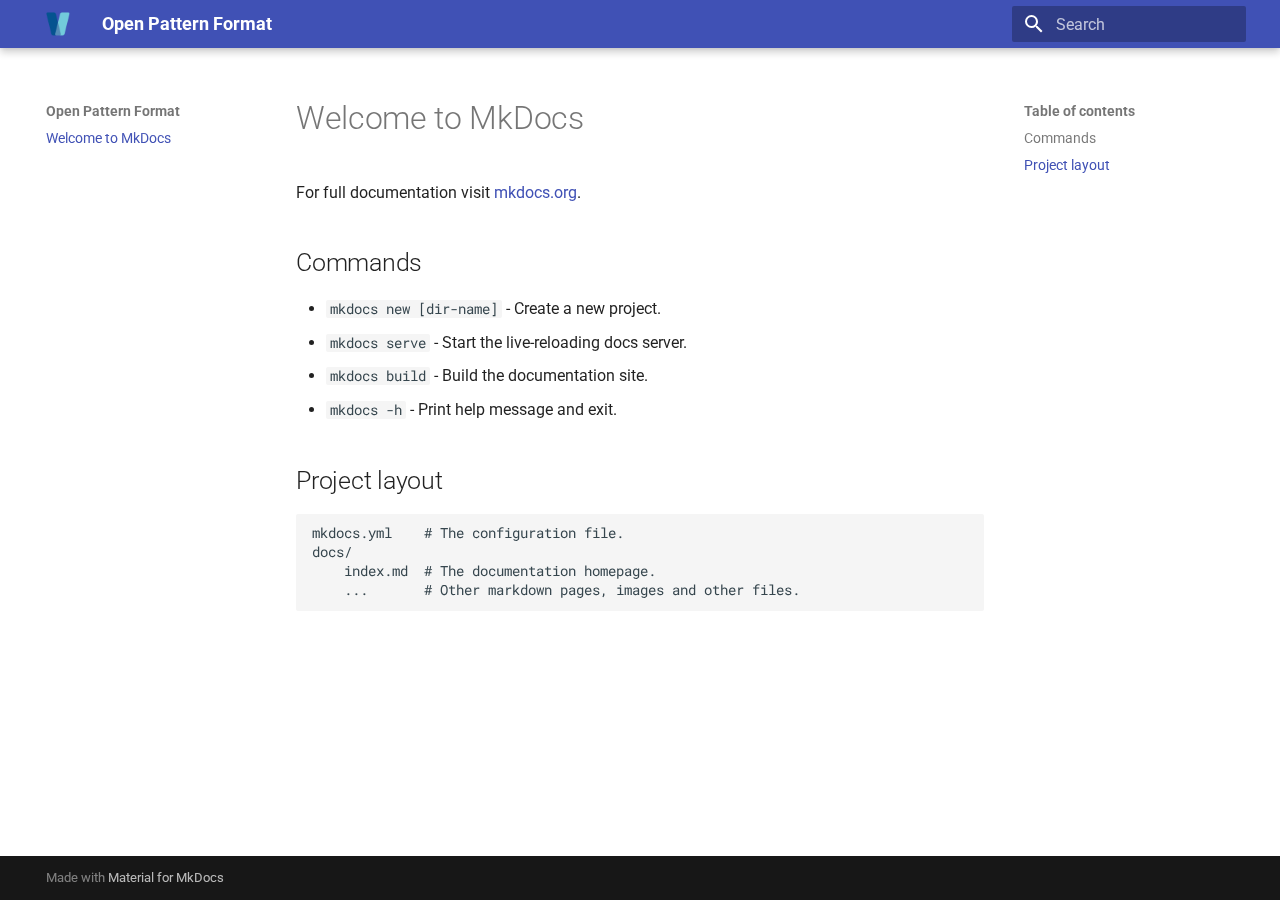
==== index.html @ 331f2149 "Deployed 2d7e224 with MkDocs version: 1.6.0" ====
<!doctype html>
<html lang="en" class="no-js">
  <head>
    
      <meta charset="utf-8">
      <meta name="viewport" content="width=device-width,initial-scale=1">
      
      
      
        <link rel="canonical" href="https://open-pattern-format.github.io/">
      
      
      
      
      <link rel="icon" href="assets/opaf_icon.png">
      <meta name="generator" content="mkdocs-1.6.0, mkdocs-material-9.5.33">
    
    
      
        <title>Open Pattern Format</title>
      
    
    
      <link rel="stylesheet" href="assets/stylesheets/main.3cba04c6.min.css">
      
      


    
    
      
    
    
      
        
        
        <link rel="preconnect" href="https://fonts.gstatic.com" crossorigin>
        <link rel="stylesheet" href="https://fonts.googleapis.com/css?family=Roboto:300,300i,400,400i,700,700i%7CRoboto+Mono:400,400i,700,700i&display=fallback">
        <style>:root{--md-text-font:"Roboto";--md-code-font:"Roboto Mono"}</style>
      
    
    
    <script>__md_scope=new URL(".",location),__md_hash=e=>[...e].reduce((e,_)=>(e<<5)-e+_.charCodeAt(0),0),__md_get=(e,_=localStorage,t=__md_scope)=>JSON.parse(_.getItem(t.pathname+"."+e)),__md_set=(e,_,t=localStorage,a=__md_scope)=>{try{t.setItem(a.pathname+"."+e,JSON.stringify(_))}catch(e){}}</script>
    
      

    
    
    
  </head>
  
  
    <body dir="ltr">
  
    
    <input class="md-toggle" data-md-toggle="drawer" type="checkbox" id="__drawer" autocomplete="off">
    <input class="md-toggle" data-md-toggle="search" type="checkbox" id="__search" autocomplete="off">
    <label class="md-overlay" for="__drawer"></label>
    <div data-md-component="skip">
      
        
        <a href="#welcome-to-mkdocs" class="md-skip">
          Skip to content
        </a>
      
    </div>
    <div data-md-component="announce">
      
    </div>
    
    
      

  

<header class="md-header md-header--shadow" data-md-component="header">
  <nav class="md-header__inner md-grid" aria-label="Header">
    <a href="." title="Open Pattern Format" class="md-header__button md-logo" aria-label="Open Pattern Format" data-md-component="logo">
      
  <img src="assets/opaf_icon.png" alt="logo">

    </a>
    <label class="md-header__button md-icon" for="__drawer">
      
      <svg xmlns="http://www.w3.org/2000/svg" viewBox="0 0 24 24"><path d="M3 6h18v2H3V6m0 5h18v2H3v-2m0 5h18v2H3v-2Z"/></svg>
    </label>
    <div class="md-header__title" data-md-component="header-title">
      <div class="md-header__ellipsis">
        <div class="md-header__topic">
          <span class="md-ellipsis">
            Open Pattern Format
          </span>
        </div>
        <div class="md-header__topic" data-md-component="header-topic">
          <span class="md-ellipsis">
            
              Welcome to MkDocs
            
          </span>
        </div>
      </div>
    </div>
    
    
      <script>var media,input,key,value,palette=__md_get("__palette");if(palette&&palette.color){"(prefers-color-scheme)"===palette.color.media&&(media=matchMedia("(prefers-color-scheme: light)"),input=document.querySelector(media.matches?"[data-md-color-media='(prefers-color-scheme: light)']":"[data-md-color-media='(prefers-color-scheme: dark)']"),palette.color.media=input.getAttribute("data-md-color-media"),palette.color.scheme=input.getAttribute("data-md-color-scheme"),palette.color.primary=input.getAttribute("data-md-color-primary"),palette.color.accent=input.getAttribute("data-md-color-accent"));for([key,value]of Object.entries(palette.color))document.body.setAttribute("data-md-color-"+key,value)}</script>
    
    
    
      <label class="md-header__button md-icon" for="__search">
        
        <svg xmlns="http://www.w3.org/2000/svg" viewBox="0 0 24 24"><path d="M9.5 3A6.5 6.5 0 0 1 16 9.5c0 1.61-.59 3.09-1.56 4.23l.27.27h.79l5 5-1.5 1.5-5-5v-.79l-.27-.27A6.516 6.516 0 0 1 9.5 16 6.5 6.5 0 0 1 3 9.5 6.5 6.5 0 0 1 9.5 3m0 2C7 5 5 7 5 9.5S7 14 9.5 14 14 12 14 9.5 12 5 9.5 5Z"/></svg>
      </label>
      <div class="md-search" data-md-component="search" role="dialog">
  <label class="md-search__overlay" for="__search"></label>
  <div class="md-search__inner" role="search">
    <form class="md-search__form" name="search">
      <input type="text" class="md-search__input" name="query" aria-label="Search" placeholder="Search" autocapitalize="off" autocorrect="off" autocomplete="off" spellcheck="false" data-md-component="search-query" required>
      <label class="md-search__icon md-icon" for="__search">
        
        <svg xmlns="http://www.w3.org/2000/svg" viewBox="0 0 24 24"><path d="M9.5 3A6.5 6.5 0 0 1 16 9.5c0 1.61-.59 3.09-1.56 4.23l.27.27h.79l5 5-1.5 1.5-5-5v-.79l-.27-.27A6.516 6.516 0 0 1 9.5 16 6.5 6.5 0 0 1 3 9.5 6.5 6.5 0 0 1 9.5 3m0 2C7 5 5 7 5 9.5S7 14 9.5 14 14 12 14 9.5 12 5 9.5 5Z"/></svg>
        
        <svg xmlns="http://www.w3.org/2000/svg" viewBox="0 0 24 24"><path d="M20 11v2H8l5.5 5.5-1.42 1.42L4.16 12l7.92-7.92L13.5 5.5 8 11h12Z"/></svg>
      </label>
      <nav class="md-search__options" aria-label="Search">
        
        <button type="reset" class="md-search__icon md-icon" title="Clear" aria-label="Clear" tabindex="-1">
          
          <svg xmlns="http://www.w3.org/2000/svg" viewBox="0 0 24 24"><path d="M19 6.41 17.59 5 12 10.59 6.41 5 5 6.41 10.59 12 5 17.59 6.41 19 12 13.41 17.59 19 19 17.59 13.41 12 19 6.41Z"/></svg>
        </button>
      </nav>
      
    </form>
    <div class="md-search__output">
      <div class="md-search__scrollwrap" tabindex="0" data-md-scrollfix>
        <div class="md-search-result" data-md-component="search-result">
          <div class="md-search-result__meta">
            Initializing search
          </div>
          <ol class="md-search-result__list" role="presentation"></ol>
        </div>
      </div>
    </div>
  </div>
</div>
    
    
  </nav>
  
</header>
    
    <div class="md-container" data-md-component="container">
      
      
        
          
        
      
      <main class="md-main" data-md-component="main">
        <div class="md-main__inner md-grid">
          
            
              
              <div class="md-sidebar md-sidebar--primary" data-md-component="sidebar" data-md-type="navigation" >
                <div class="md-sidebar__scrollwrap">
                  <div class="md-sidebar__inner">
                    



<nav class="md-nav md-nav--primary" aria-label="Navigation" data-md-level="0">
  <label class="md-nav__title" for="__drawer">
    <a href="." title="Open Pattern Format" class="md-nav__button md-logo" aria-label="Open Pattern Format" data-md-component="logo">
      
  <img src="assets/opaf_icon.png" alt="logo">

    </a>
    Open Pattern Format
  </label>
  
  <ul class="md-nav__list" data-md-scrollfix>
    
      
      
  
  
    
  
  
  
    <li class="md-nav__item md-nav__item--active">
      
      <input class="md-nav__toggle md-toggle" type="checkbox" id="__toc">
      
      
        
      
      
        <label class="md-nav__link md-nav__link--active" for="__toc">
          
  
  <span class="md-ellipsis">
    Welcome to MkDocs
  </span>
  

          <span class="md-nav__icon md-icon"></span>
        </label>
      
      <a href="." class="md-nav__link md-nav__link--active">
        
  
  <span class="md-ellipsis">
    Welcome to MkDocs
  </span>
  

      </a>
      
        

<nav class="md-nav md-nav--secondary" aria-label="Table of contents">
  
  
  
    
  
  
    <label class="md-nav__title" for="__toc">
      <span class="md-nav__icon md-icon"></span>
      Table of contents
    </label>
    <ul class="md-nav__list" data-md-component="toc" data-md-scrollfix>
      
        <li class="md-nav__item">
  <a href="#commands" class="md-nav__link">
    <span class="md-ellipsis">
      Commands
    </span>
  </a>
  
</li>
      
        <li class="md-nav__item">
  <a href="#project-layout" class="md-nav__link">
    <span class="md-ellipsis">
      Project layout
    </span>
  </a>
  
</li>
      
    </ul>
  
</nav>
      
    </li>
  

    
  </ul>
</nav>
                  </div>
                </div>
              </div>
            
            
              
              <div class="md-sidebar md-sidebar--secondary" data-md-component="sidebar" data-md-type="toc" >
                <div class="md-sidebar__scrollwrap">
                  <div class="md-sidebar__inner">
                    

<nav class="md-nav md-nav--secondary" aria-label="Table of contents">
  
  
  
    
  
  
    <label class="md-nav__title" for="__toc">
      <span class="md-nav__icon md-icon"></span>
      Table of contents
    </label>
    <ul class="md-nav__list" data-md-component="toc" data-md-scrollfix>
      
        <li class="md-nav__item">
  <a href="#commands" class="md-nav__link">
    <span class="md-ellipsis">
      Commands
    </span>
  </a>
  
</li>
      
        <li class="md-nav__item">
  <a href="#project-layout" class="md-nav__link">
    <span class="md-ellipsis">
      Project layout
    </span>
  </a>
  
</li>
      
    </ul>
  
</nav>
                  </div>
                </div>
              </div>
            
          
          
            <div class="md-content" data-md-component="content">
              <article class="md-content__inner md-typeset">
                
                  


<h1 id="welcome-to-mkdocs">Welcome to MkDocs</h1>
<p>For full documentation visit <a href="https://www.mkdocs.org">mkdocs.org</a>.</p>
<h2 id="commands">Commands</h2>
<ul>
<li><code>mkdocs new [dir-name]</code> - Create a new project.</li>
<li><code>mkdocs serve</code> - Start the live-reloading docs server.</li>
<li><code>mkdocs build</code> - Build the documentation site.</li>
<li><code>mkdocs -h</code> - Print help message and exit.</li>
</ul>
<h2 id="project-layout">Project layout</h2>
<pre><code>mkdocs.yml    # The configuration file.
docs/
    index.md  # The documentation homepage.
    ...       # Other markdown pages, images and other files.
</code></pre>












                
              </article>
            </div>
          
          
<script>var target=document.getElementById(location.hash.slice(1));target&&target.name&&(target.checked=target.name.startsWith("__tabbed_"))</script>
        </div>
        
      </main>
      
        <footer class="md-footer">
  
  <div class="md-footer-meta md-typeset">
    <div class="md-footer-meta__inner md-grid">
      <div class="md-copyright">
  
  
    Made with
    <a href="https://squidfunk.github.io/mkdocs-material/" target="_blank" rel="noopener">
      Material for MkDocs
    </a>
  
</div>
      
    </div>
  </div>
</footer>
      
    </div>
    <div class="md-dialog" data-md-component="dialog">
      <div class="md-dialog__inner md-typeset"></div>
    </div>
    
    
    <script id="__config" type="application/json">{"base": ".", "features": [], "search": "assets/javascripts/workers/search.b8dbb3d2.min.js", "translations": {"clipboard.copied": "Copied to clipboard", "clipboard.copy": "Copy to clipboard", "search.result.more.one": "1 more on this page", "search.result.more.other": "# more on this page", "search.result.none": "No matching documents", "search.result.one": "1 matching document", "search.result.other": "# matching documents", "search.result.placeholder": "Type to start searching", "search.result.term.missing": "Missing", "select.version": "Select version"}}</script>
    
    
      <script src="assets/javascripts/bundle.af256bd8.min.js"></script>
      
    
  </body>
</html>
---- assets/stylesheets/main.3cba04c6.min.css ----
@charset "UTF-8";html{-webkit-text-size-adjust:none;-moz-text-size-adjust:none;text-size-adjust:none;box-sizing:border-box}*,:after,:before{box-sizing:inherit}@media (prefers-reduced-motion){*,:after,:before{transition:none!important}}body{margin:0}a,button,input,label{-webkit-tap-highlight-color:transparent}a{color:inherit;text-decoration:none}hr{border:0;box-sizing:initial;display:block;height:.05rem;overflow:visible;padding:0}small{font-size:80%}sub,sup{line-height:1em}img{border-style:none}table{border-collapse:initial;border-spacing:0}td,th{font-weight:400;vertical-align:top}button{background:#0000;border:0;font-family:inherit;font-size:inherit;margin:0;padding:0}input{border:0;outline:none}:root{--md-primary-fg-color:#4051b5;--md-primary-fg-color--light:#5d6cc0;--md-primary-fg-color--dark:#303fa1;--md-primary-bg-color:#fff;--md-primary-bg-color--light:#ffffffb3;--md-accent-fg-color:#526cfe;--md-accent-fg-color--transparent:#526cfe1a;--md-accent-bg-color:#fff;--md-accent-bg-color--light:#ffffffb3}[data-md-color-scheme=default]{color-scheme:light}[data-md-color-scheme=default] img[src$="#gh-dark-mode-only"],[data-md-color-scheme=default] img[src$="#only-dark"]{display:none}:root,[data-md-color-scheme=default]{--md-hue:225deg;--md-default-fg-color:#000000de;--md-default-fg-color--light:#0000008a;--md-default-fg-color--lighter:#00000052;--md-default-fg-color--lightest:#00000012;--md-default-bg-color:#fff;--md-default-bg-color--light:#ffffffb3;--md-default-bg-color--lighter:#ffffff4d;--md-default-bg-color--lightest:#ffffff1f;--md-code-fg-color:#36464e;--md-code-bg-color:#f5f5f5;--md-code-hl-color:#4287ff;--md-code-hl-color--light:#4287ff1a;--md-code-hl-number-color:#d52a2a;--md-code-hl-special-color:#db1457;--md-code-hl-function-color:#a846b9;--md-code-hl-constant-color:#6e59d9;--md-code-hl-keyword-color:#3f6ec6;--md-code-hl-string-color:#1c7d4d;--md-code-hl-name-color:var(--md-code-fg-color);--md-code-hl-operator-color:var(--md-default-fg-color--light);--md-code-hl-punctuation-color:var(--md-default-fg-color--light);--md-code-hl-comment-color:var(--md-default-fg-color--light);--md-code-hl-generic-color:var(--md-default-fg-color--light);--md-code-hl-variable-color:var(--md-default-fg-color--light);--md-typeset-color:var(--md-default-fg-color);--md-typeset-a-color:var(--md-primary-fg-color);--md-typeset-del-color:#f5503d26;--md-typeset-ins-color:#0bd57026;--md-typeset-kbd-color:#fafafa;--md-typeset-kbd-accent-color:#fff;--md-typeset-kbd-border-color:#b8b8b8;--md-typeset-mark-color:#ffff0080;--md-typeset-table-color:#0000001f;--md-typeset-table-color--light:rgba(0,0,0,.035);--md-admonition-fg-color:var(--md-default-fg-color);--md-admonition-bg-color:var(--md-default-bg-color);--md-warning-fg-color:#000000de;--md-warning-bg-color:#ff9;--md-footer-fg-color:#fff;--md-footer-fg-color--light:#ffffffb3;--md-footer-fg-color--lighter:#ffffff73;--md-footer-bg-color:#000000de;--md-footer-bg-color--dark:#00000052;--md-shadow-z1:0 0.2rem 0.5rem #0000000d,0 0 0.05rem #0000001a;--md-shadow-z2:0 0.2rem 0.5rem #0000001a,0 0 0.05rem #00000040;--md-shadow-z3:0 0.2rem 0.5rem #0003,0 0 0.05rem #00000059}.md-icon svg{fill:currentcolor;display:block;height:1.2rem;width:1.2rem}body{-webkit-font-smoothing:antialiased;-moz-osx-font-smoothing:grayscale;--md-text-font-family:var(--md-text-font,_),-apple-system,BlinkMacSystemFont,Helvetica,Arial,sans-serif;--md-code-font-family:var(--md-code-font,_),SFMono-Regular,Consolas,Menlo,monospace}aside,body,input{font-feature-settings:"kern","liga";color:var(--md-typeset-color);font-family:var(--md-text-font-family)}code,kbd,pre{font-feature-settings:"kern";font-family:var(--md-code-font-family)}:root{--md-typeset-table-sort-icon:url('data:image/svg+xml;charset=utf-8,<svg xmlns="http://www.w3.org/2000/svg" viewBox="0 0 24 24"><path d="m18 21-4-4h3V7h-3l4-4 4 4h-3v10h3M2 19v-2h10v2M2 13v-2h7v2M2 7V5h4v2H2Z"/></svg>');--md-typeset-table-sort-icon--asc:url('data:image/svg+xml;charset=utf-8,<svg xmlns="http://www.w3.org/2000/svg" viewBox="0 0 24 24"><path d="M19 17h3l-4 4-4-4h3V3h2M2 17h10v2H2M6 5v2H2V5m0 6h7v2H2v-2Z"/></svg>');--md-typeset-table-sort-icon--desc:url('data:image/svg+xml;charset=utf-8,<svg xmlns="http://www.w3.org/2000/svg" viewBox="0 0 24 24"><path d="M19 7h3l-4-4-4 4h3v14h2M2 17h10v2H2M6 5v2H2V5m0 6h7v2H2v-2Z"/></svg>')}.md-typeset{-webkit-print-color-adjust:exact;color-adjust:exact;font-size:.8rem;line-height:1.6}@media print{.md-typeset{font-size:.68rem}}.md-typeset blockquote,.md-typeset dl,.md-typeset figure,.md-typeset ol,.md-typeset pre,.md-typeset ul{margin-bottom:1em;margin-top:1em}.md-typeset h1{color:var(--md-default-fg-color--light);font-size:2em;line-height:1.3;margin:0 0 1.25em}.md-typeset h1,.md-typeset h2{font-weight:300;letter-spacing:-.01em}.md-typeset h2{font-size:1.5625em;line-height:1.4;margin:1.6em 0 .64em}.md-typeset h3{font-size:1.25em;font-weight:400;letter-spacing:-.01em;line-height:1.5;margin:1.6em 0 .8em}.md-typeset h2+h3{margin-top:.8em}.md-typeset h4{font-weight:700;letter-spacing:-.01em;margin:1em 0}.md-typeset h5,.md-typeset h6{color:var(--md-default-fg-color--light);font-size:.8em;font-weight:700;letter-spacing:-.01em;margin:1.25em 0}.md-typeset h5{text-transform:uppercase}.md-typeset hr{border-bottom:.05rem solid var(--md-default-fg-color--lightest);display:flow-root;margin:1.5em 0}.md-typeset a{color:var(--md-typeset-a-color);word-break:break-word}.md-typeset a,.md-typeset a:before{transition:color 125ms}.md-typeset a:focus,.md-typeset a:hover{color:var(--md-accent-fg-color)}.md-typeset a:focus code,.md-typeset a:hover code{background-color:var(--md-accent-fg-color--transparent)}.md-typeset a code{color:currentcolor;transition:background-color 125ms}.md-typeset a.focus-visible{outline-color:var(--md-accent-fg-color);outline-offset:.2rem}.md-typeset code,.md-typeset kbd,.md-typeset pre{color:var(--md-code-fg-color);direction:ltr;font-variant-ligatures:none}@media print{.md-typeset code,.md-typeset kbd,.md-typeset pre{white-space:pre-wrap}}.md-typeset code{background-color:var(--md-code-bg-color);border-radius:.1rem;-webkit-box-decoration-break:clone;box-decoration-break:clone;font-size:.85em;padding:0 .2941176471em;word-break:break-word}.md-typeset code:not(.focus-visible){-webkit-tap-highlight-color:transparent;outline:none}.md-typeset pre{display:flow-root;line-height:1.4;position:relative}.md-typeset pre>code{-webkit-box-decoration-break:slice;box-decoration-break:slice;box-shadow:none;display:block;margin:0;outline-color:var(--md-accent-fg-color);overflow:auto;padding:.7720588235em 1.1764705882em;scrollbar-color:var(--md-default-fg-color--lighter) #0000;scrollbar-width:thin;touch-action:auto;word-break:normal}.md-typeset pre>code:hover{scrollbar-color:var(--md-accent-fg-color) #0000}.md-typeset pre>code::-webkit-scrollbar{height:.2rem;width:.2rem}.md-typeset pre>code::-webkit-scrollbar-thumb{background-color:var(--md-default-fg-color--lighter)}.md-typeset pre>code::-webkit-scrollbar-thumb:hover{background-color:var(--md-accent-fg-color)}.md-typeset kbd{background-color:var(--md-typeset-kbd-color);border-radius:.1rem;box-shadow:0 .1rem 0 .05rem var(--md-typeset-kbd-border-color),0 .1rem 0 var(--md-typeset-kbd-border-color),0 -.1rem .2rem var(--md-typeset-kbd-accent-color) inset;color:var(--md-default-fg-color);display:inline-block;font-size:.75em;padding:0 .6666666667em;vertical-align:text-top;word-break:break-word}.md-typeset mark{background-color:var(--md-typeset-mark-color);-webkit-box-decoration-break:clone;box-decoration-break:clone;color:inherit;word-break:break-word}.md-typeset abbr{border-bottom:.05rem dotted var(--md-default-fg-color--light);cursor:help;text-decoration:none}.md-typeset small{opacity:.75}[dir=ltr] .md-typeset sub,[dir=ltr] .md-typeset sup{margin-left:.078125em}[dir=rtl] .md-typeset sub,[dir=rtl] .md-typeset sup{margin-right:.078125em}[dir=ltr] .md-typeset blockquote{padding-left:.6rem}[dir=rtl] .md-typeset blockquote{padding-right:.6rem}[dir=ltr] .md-typeset blockquote{border-left:.2rem solid var(--md-default-fg-color--lighter)}[dir=rtl] .md-typeset blockquote{border-right:.2rem solid var(--md-default-fg-color--lighter)}.md-typeset blockquote{color:var(--md-default-fg-color--light);margin-left:0;margin-right:0}.md-typeset ul{list-style-type:disc}[dir=ltr] .md-typeset ol,[dir=ltr] .md-typeset ul{margin-left:.625em}[dir=rtl] .md-typeset ol,[dir=rtl] .md-typeset ul{margin-right:.625em}.md-typeset ol,.md-typeset ul{padding:0}.md-typeset ol:not([hidden]),.md-typeset ul:not([hidden]){display:flow-root}.md-typeset ol ol,.md-typeset ul ol{list-style-type:lower-alpha}.md-typeset ol ol ol,.md-typeset ul ol ol{list-style-type:lower-roman}[dir=ltr] .md-typeset ol li,[dir=ltr] .md-typeset ul li{margin-left:1.25em}[dir=rtl] .md-typeset ol li,[dir=rtl] .md-typeset ul li{margin-right:1.25em}.md-typeset ol li,.md-typeset ul li{margin-bottom:.5em}.md-typeset ol li blockquote,.md-typeset ol li p,.md-typeset ul li blockquote,.md-typeset ul li p{margin:.5em 0}.md-typeset ol li:last-child,.md-typeset ul li:last-child{margin-bottom:0}[dir=ltr] .md-typeset ol li ol,[dir=ltr] .md-typeset ol li ul,[dir=ltr] .md-typeset ul li ol,[dir=ltr] .md-typeset ul li ul{margin-left:.625em}[dir=rtl] .md-typeset ol li ol,[dir=rtl] .md-typeset ol li ul,[dir=rtl] .md-typeset ul li ol,[dir=rtl] .md-typeset ul li ul{margin-right:.625em}.md-typeset ol li ol,.md-typeset ol li ul,.md-typeset ul li ol,.md-typeset ul li ul{margin-bottom:.5em;margin-top:.5em}[dir=ltr] .md-typeset dd{margin-left:1.875em}[dir=rtl] .md-typeset dd{margin-right:1.875em}.md-typeset dd{margin-bottom:1.5em;margin-top:1em}.md-typeset img,.md-typeset svg,.md-typeset video{height:auto;max-width:100%}.md-typeset img[align=left]{margin:1em 1em 1em 0}.md-typeset img[align=right]{margin:1em 0 1em 1em}.md-typeset img[align]:only-child{margin-top:0}.md-typeset figure{display:flow-root;margin:1em auto;max-width:100%;text-align:center;width:-moz-fit-content;width:fit-content}.md-typeset figure img{display:block;margin:0 auto}.md-typeset figcaption{font-style:italic;margin:1em auto;max-width:24rem}.md-typeset iframe{max-width:100%}.md-typeset table:not([class]){background-color:var(--md-default-bg-color);border:.05rem solid var(--md-typeset-table-color);border-radius:.1rem;display:inline-block;font-size:.64rem;max-width:100%;overflow:auto;touch-action:auto}@media print{.md-typeset table:not([class]){display:table}}.md-typeset table:not([class])+*{margin-top:1.5em}.md-typeset table:not([class]) td>:first-child,.md-typeset table:not([class]) th>:first-child{margin-top:0}.md-typeset table:not([class]) td>:last-child,.md-typeset table:not([class]) th>:last-child{margin-bottom:0}.md-typeset table:not([class]) td:not([align]),.md-typeset table:not([class]) th:not([align]){text-align:left}[dir=rtl] .md-typeset table:not([class]) td:not([align]),[dir=rtl] .md-typeset table:not([class]) th:not([align]){text-align:right}.md-typeset table:not([class]) th{font-weight:700;min-width:5rem;padding:.9375em 1.25em;vertical-align:top}.md-typeset table:not([class]) td{border-top:.05rem solid var(--md-typeset-table-color);padding:.9375em 1.25em;vertical-align:top}.md-typeset table:not([class]) tbody tr{transition:background-color 125ms}.md-typeset table:not([class]) tbody tr:hover{background-color:var(--md-typeset-table-color--light);box-shadow:0 .05rem 0 var(--md-default-bg-color) inset}.md-typeset table:not([class]) a{word-break:normal}.md-typeset table th[role=columnheader]{cursor:pointer}[dir=ltr] .md-typeset table th[role=columnheader]:after{margin-left:.5em}[dir=rtl] .md-typeset table th[role=columnheader]:after{margin-right:.5em}.md-typeset table th[role=columnheader]:after{content:"";display:inline-block;height:1.2em;-webkit-mask-image:var(--md-typeset-table-sort-icon);mask-image:var(--md-typeset-table-sort-icon);-webkit-mask-repeat:no-repeat;mask-repeat:no-repeat;-webkit-mask-size:contain;mask-size:contain;transition:background-color 125ms;vertical-align:text-bottom;width:1.2em}.md-typeset table th[role=columnheader]:hover:after{background-color:var(--md-default-fg-color--lighter)}.md-typeset table th[role=columnheader][aria-sort=ascending]:after{background-color:var(--md-default-fg-color--light);-webkit-mask-image:var(--md-typeset-table-sort-icon--asc);mask-image:var(--md-typeset-table-sort-icon--asc)}.md-typeset table th[role=columnheader][aria-sort=descending]:after{background-color:var(--md-default-fg-color--light);-webkit-mask-image:var(--md-typeset-table-sort-icon--desc);mask-image:var(--md-typeset-table-sort-icon--desc)}.md-typeset__scrollwrap{margin:1em -.8rem;overflow-x:auto;touch-action:auto}.md-typeset__table{display:inline-block;margin-bottom:.5em;padding:0 .8rem}@media print{.md-typeset__table{display:block}}html .md-typeset__table table{display:table;margin:0;overflow:hidden;width:100%}@media screen and (max-width:44.984375em){.md-content__inner>pre{margin:1em -.8rem}.md-content__inner>pre code{border-radius:0}}.md-typeset .md-author{border-radius:100%;display:block;flex-shrink:0;height:1.6rem;overflow:hidden;position:relative;transition:color 125ms,transform 125ms;width:1.6rem}.md-typeset .md-author img{display:block}.md-typeset .md-author--more{background:var(--md-default-fg-color--lightest);color:var(--md-default-fg-color--lighter);font-size:.6rem;font-weight:700;line-height:1.6rem;text-align:center}.md-typeset .md-author--long{height:2.4rem;width:2.4rem}.md-typeset a.md-author{transform:scale(1)}.md-typeset a.md-author img{border-radius:100%;filter:grayscale(100%) opacity(75%);transition:filter 125ms}.md-typeset a.md-author:focus,.md-typeset a.md-author:hover{transform:scale(1.1);z-index:1}.md-typeset a.md-author:focus img,.md-typeset a.md-author:hover img{filter:grayscale(0)}.md-banner{background-color:var(--md-footer-bg-color);color:var(--md-footer-fg-color);overflow:auto}@media print{.md-banner{display:none}}.md-banner--warning{background-color:var(--md-warning-bg-color);color:var(--md-warning-fg-color)}.md-banner__inner{font-size:.7rem;margin:.6rem auto;padding:0 .8rem}[dir=ltr] .md-banner__button{float:right}[dir=rtl] .md-banner__button{float:left}.md-banner__button{color:inherit;cursor:pointer;transition:opacity .25s}.no-js .md-banner__button{display:none}.md-banner__button:hover{opacity:.7}html{font-size:125%;height:100%;overflow-x:hidden}@media screen and (min-width:100em){html{font-size:137.5%}}@media screen and (min-width:125em){html{font-size:150%}}body{background-color:var(--md-default-bg-color);display:flex;flex-direction:column;font-size:.5rem;min-height:100%;position:relative;width:100%}@media print{body{display:block}}@media screen and (max-width:59.984375em){body[data-md-scrolllock]{position:fixed}}.md-grid{margin-left:auto;margin-right:auto;max-width:61rem}.md-container{display:flex;flex-direction:column;flex-grow:1}@media print{.md-container{display:block}}.md-main{flex-grow:1}.md-main__inner{display:flex;height:100%;margin-top:1.5rem}.md-ellipsis{overflow:hidden;text-overflow:ellipsis}.md-toggle{display:none}.md-option{height:0;opacity:0;position:absolute;width:0}.md-option:checked+label:not([hidden]){display:block}.md-option.focus-visible+label{outline-color:var(--md-accent-fg-color);outline-style:auto}.md-skip{background-color:var(--md-default-fg-color);border-radius:.1rem;color:var(--md-default-bg-color);font-size:.64rem;margin:.5rem;opacity:0;outline-color:var(--md-accent-fg-color);padding:.3rem .5rem;position:fixed;transform:translateY(.4rem);z-index:-1}.md-skip:focus{opacity:1;transform:translateY(0);transition:transform .25s cubic-bezier(.4,0,.2,1),opacity 175ms 75ms;z-index:10}@page{margin:25mm}:root{--md-clipboard-icon:url('data:image/svg+xml;charset=utf-8,<svg xmlns="http://www.w3.org/2000/svg" viewBox="0 0 24 24"><path d="M19 21H8V7h11m0-2H8a2 2 0 0 0-2 2v14a2 2 0 0 0 2 2h11a2 2 0 0 0 2-2V7a2 2 0 0 0-2-2m-3-4H4a2 2 0 0 0-2 2v14h2V3h12V1Z"/></svg>')}.md-clipboard{border-radius:.1rem;color:var(--md-default-fg-color--lightest);cursor:pointer;height:1.5em;outline-color:var(--md-accent-fg-color);outline-offset:.1rem;position:absolute;right:.5em;top:.5em;transition:color .25s;width:1.5em;z-index:1}@media print{.md-clipboard{display:none}}.md-clipboard:not(.focus-visible){-webkit-tap-highlight-color:transparent;outline:none}:hover>.md-clipboard{color:var(--md-default-fg-color--light)}.md-clipboard:focus,.md-clipboard:hover{color:var(--md-accent-fg-color)}.md-clipboard:after{background-color:currentcolor;content:"";display:block;height:1.125em;margin:0 auto;-webkit-mask-image:var(--md-clipboard-icon);mask-image:var(--md-clipboard-icon);-webkit-mask-position:center;mask-position:center;-webkit-mask-repeat:no-repeat;mask-repeat:no-repeat;-webkit-mask-size:contain;mask-size:contain;width:1.125em}.md-clipboard--inline{cursor:pointer}.md-clipboard--inline code{transition:color .25s,background-color .25s}.md-clipboard--inline:focus code,.md-clipboard--inline:hover code{background-color:var(--md-accent-fg-color--transparent);color:var(--md-accent-fg-color)}.md-typeset .md-code__content{display:grid}@keyframes consent{0%{opacity:0;transform:translateY(100%)}to{opacity:1;transform:translateY(0)}}@keyframes overlay{0%{opacity:0}to{opacity:1}}.md-consent__overlay{animation:overlay .25s both;-webkit-backdrop-filter:blur(.1rem);backdrop-filter:blur(.1rem);background-color:#0000008a;height:100%;opacity:1;position:fixed;top:0;width:100%;z-index:5}.md-consent__inner{animation:consent .5s cubic-bezier(.1,.7,.1,1) both;background-color:var(--md-default-bg-color);border:0;border-radius:.1rem;bottom:0;box-shadow:0 0 .2rem #0000001a,0 .2rem .4rem #0003;max-height:100%;overflow:auto;padding:0;position:fixed;width:100%;z-index:5}.md-consent__form{padding:.8rem}.md-consent__settings{display:none;margin:1em 0}input:checked+.md-consent__settings{display:block}.md-consent__controls{margin-bottom:.8rem}.md-typeset .md-consent__controls .md-button{display:inline}@media screen and (max-width:44.984375em){.md-typeset .md-consent__controls .md-button{display:block;margin-top:.4rem;text-align:center;width:100%}}.md-consent label{cursor:pointer}.md-content{flex-grow:1;min-width:0}.md-content__inner{margin:0 .8rem 1.2rem;padding-top:.6rem}@media screen and (min-width:76.25em){[dir=ltr] .md-sidebar--primary:not([hidden])~.md-content>.md-content__inner{margin-left:1.2rem}[dir=ltr] .md-sidebar--secondary:not([hidden])~.md-content>.md-content__inner,[dir=rtl] .md-sidebar--primary:not([hidden])~.md-content>.md-content__inner{margin-right:1.2rem}[dir=rtl] .md-sidebar--secondary:not([hidden])~.md-content>.md-content__inner{margin-left:1.2rem}}.md-content__inner:before{content:"";display:block;height:.4rem}.md-content__inner>:last-child{margin-bottom:0}[dir=ltr] .md-content__button{float:right}[dir=rtl] .md-content__button{float:left}[dir=ltr] .md-content__button{margin-left:.4rem}[dir=rtl] .md-content__button{margin-right:.4rem}.md-content__button{margin:.4rem 0;padding:0}@media print{.md-content__button{display:none}}.md-typeset .md-content__button{color:var(--md-default-fg-color--lighter)}.md-content__button svg{display:inline;vertical-align:top}[dir=rtl] .md-content__button svg{transform:scaleX(-1)}[dir=ltr] .md-dialog{right:.8rem}[dir=rtl] .md-dialog{left:.8rem}.md-dialog{background-color:var(--md-default-fg-color);border-radius:.1rem;bottom:.8rem;box-shadow:var(--md-shadow-z3);min-width:11.1rem;opacity:0;padding:.4rem .6rem;pointer-events:none;position:fixed;transform:translateY(100%);transition:transform 0ms .4s,opacity .4s;z-index:4}@media print{.md-dialog{display:none}}.md-dialog--active{opacity:1;pointer-events:auto;transform:translateY(0);transition:transform .4s cubic-bezier(.075,.85,.175,1),opacity .4s}.md-dialog__inner{color:var(--md-default-bg-color);font-size:.7rem}.md-feedback{margin:2em 0 1em;text-align:center}.md-feedback fieldset{border:none;margin:0;padding:0}.md-feedback__title{font-weight:700;margin:1em auto}.md-feedback__inner{position:relative}.md-feedback__list{display:flex;flex-wrap:wrap;place-content:baseline center;position:relative}.md-feedback__list:hover .md-icon:not(:disabled){color:var(--md-default-fg-color--lighter)}:disabled .md-feedback__list{min-height:1.8rem}.md-feedback__icon{color:var(--md-default-fg-color--light);cursor:pointer;flex-shrink:0;margin:0 .1rem;transition:color 125ms}.md-feedback__icon:not(:disabled).md-icon:hover{color:var(--md-accent-fg-color)}.md-feedback__icon:disabled{color:var(--md-default-fg-color--lightest);pointer-events:none}.md-feedback__note{opacity:0;position:relative;transform:translateY(.4rem);transition:transform .4s cubic-bezier(.1,.7,.1,1),opacity .15s}.md-feedback__note>*{margin:0 auto;max-width:16rem}:disabled .md-feedback__note{opacity:1;transform:translateY(0)}.md-footer{background-color:var(--md-footer-bg-color);color:var(--md-footer-fg-color)}@media print{.md-footer{display:none}}.md-footer__inner{justify-content:space-between;overflow:auto;padding:.2rem}.md-footer__inner:not([hidden]){display:flex}.md-footer__link{align-items:end;display:flex;flex-grow:0.01;margin-bottom:.4rem;margin-top:1rem;max-width:100%;outline-color:var(--md-accent-fg-color);overflow:hidden;transition:opacity .25s}.md-footer__link:focus,.md-footer__link:hover{opacity:.7}[dir=rtl] .md-footer__link svg{transform:scaleX(-1)}@media screen and (max-width:44.984375em){.md-footer__link--prev{flex-shrink:0}.md-footer__link--prev .md-footer__title{display:none}}[dir=ltr] .md-footer__link--next{margin-left:auto}[dir=rtl] .md-footer__link--next{margin-right:auto}.md-footer__link--next{text-align:right}[dir=rtl] .md-footer__link--next{text-align:left}.md-footer__title{flex-grow:1;font-size:.9rem;margin-bottom:.7rem;max-width:calc(100% - 2.4rem);padding:0 1rem;white-space:nowrap}.md-footer__button{margin:.2rem;padding:.4rem}.md-footer__direction{font-size:.64rem;opacity:.7}.md-footer-meta{background-color:var(--md-footer-bg-color--dark)}.md-footer-meta__inner{display:flex;flex-wrap:wrap;justify-content:space-between;padding:.2rem}html .md-footer-meta.md-typeset a{color:var(--md-footer-fg-color--light)}html .md-footer-meta.md-typeset a:focus,html .md-footer-meta.md-typeset a:hover{color:var(--md-footer-fg-color)}.md-copyright{color:var(--md-footer-fg-color--lighter);font-size:.64rem;margin:auto .6rem;padding:.4rem 0;width:100%}@media screen and (min-width:45em){.md-copyright{width:auto}}.md-copyright__highlight{color:var(--md-footer-fg-color--light)}.md-social{display:inline-flex;gap:.2rem;margin:0 .4rem;padding:.2rem 0 .6rem}@media screen and (min-width:45em){.md-social{padding:.6rem 0}}.md-social__link{display:inline-block;height:1.6rem;text-align:center;width:1.6rem}.md-social__link:before{line-height:1.9}.md-social__link svg{fill:currentcolor;max-height:.8rem;vertical-align:-25%}.md-typeset .md-button{border:.1rem solid;border-radius:.1rem;color:var(--md-primary-fg-color);cursor:pointer;display:inline-block;font-weight:700;padding:.625em 2em;transition:color 125ms,background-color 125ms,border-color 125ms}.md-typeset .md-button--primary{background-color:var(--md-primary-fg-color);border-color:var(--md-primary-fg-color);color:var(--md-primary-bg-color)}.md-typeset .md-button:focus,.md-typeset .md-button:hover{background-color:var(--md-accent-fg-color);border-color:var(--md-accent-fg-color);color:var(--md-accent-bg-color)}[dir=ltr] .md-typeset .md-input{border-top-left-radius:.1rem}[dir=ltr] .md-typeset .md-input,[dir=rtl] .md-typeset .md-input{border-top-right-radius:.1rem}[dir=rtl] .md-typeset .md-input{border-top-left-radius:.1rem}.md-typeset .md-input{border-bottom:.1rem solid var(--md-default-fg-color--lighter);box-shadow:var(--md-shadow-z1);font-size:.8rem;height:1.8rem;padding:0 .6rem;transition:border .25s,box-shadow .25s}.md-typeset .md-input:focus,.md-typeset .md-input:hover{border-bottom-color:var(--md-accent-fg-color);box-shadow:var(--md-shadow-z2)}.md-typeset .md-input--stretch{width:100%}.md-header{background-color:var(--md-primary-fg-color);box-shadow:0 0 .2rem #0000,0 .2rem .4rem #0000;color:var(--md-primary-bg-color);display:block;left:0;position:sticky;right:0;top:0;z-index:4}@media print{.md-header{display:none}}.md-header[hidden]{transform:translateY(-100%);transition:transform .25s cubic-bezier(.8,0,.6,1),box-shadow .25s}.md-header--shadow{box-shadow:0 0 .2rem #0000001a,0 .2rem .4rem #0003;transition:transform .25s cubic-bezier(.1,.7,.1,1),box-shadow .25s}.md-header__inner{align-items:center;display:flex;padding:0 .2rem}.md-header__button{color:currentcolor;cursor:pointer;margin:.2rem;outline-color:var(--md-accent-fg-color);padding:.4rem;position:relative;transition:opacity .25s;vertical-align:middle;z-index:1}.md-header__button:hover{opacity:.7}.md-header__button:not([hidden]){display:inline-block}.md-header__button:not(.focus-visible){-webkit-tap-highlight-color:transparent;outline:none}.md-header__button.md-logo{margin:.2rem;padding:.4rem}@media screen and (max-width:76.234375em){.md-header__button.md-logo{display:none}}.md-header__button.md-logo img,.md-header__button.md-logo svg{fill:currentcolor;display:block;height:1.2rem;width:auto}@media screen and (min-width:60em){.md-header__button[for=__search]{display:none}}.no-js .md-header__button[for=__search]{display:none}[dir=rtl] .md-header__button[for=__search] svg{transform:scaleX(-1)}@media screen and (min-width:76.25em){.md-header__button[for=__drawer]{display:none}}.md-header__topic{display:flex;max-width:100%;position:absolute;transition:transform .4s cubic-bezier(.1,.7,.1,1),opacity .15s;white-space:nowrap}.md-header__topic+.md-header__topic{opacity:0;pointer-events:none;transform:translateX(1.25rem);transition:transform .4s cubic-bezier(1,.7,.1,.1),opacity .15s;z-index:-1}[dir=rtl] .md-header__topic+.md-header__topic{transform:translateX(-1.25rem)}.md-header__topic:first-child{font-weight:700}[dir=ltr] .md-header__title{margin-left:1rem;margin-right:.4rem}[dir=rtl] .md-header__title{margin-left:.4rem;margin-right:1rem}.md-header__title{flex-grow:1;font-size:.9rem;height:2.4rem;line-height:2.4rem}.md-header__title--active .md-header__topic{opacity:0;pointer-events:none;transform:translateX(-1.25rem);transition:transform .4s cubic-bezier(1,.7,.1,.1),opacity .15s;z-index:-1}[dir=rtl] .md-header__title--active .md-header__topic{transform:translateX(1.25rem)}.md-header__title--active .md-header__topic+.md-header__topic{opacity:1;pointer-events:auto;transform:translateX(0);transition:transform .4s cubic-bezier(.1,.7,.1,1),opacity .15s;z-index:0}.md-header__title>.md-header__ellipsis{height:100%;position:relative;width:100%}.md-header__option{display:flex;flex-shrink:0;max-width:100%;transition:max-width 0ms .25s,opacity .25s .25s;white-space:nowrap}[data-md-toggle=search]:checked~.md-header .md-header__option{max-width:0;opacity:0;transition:max-width 0ms,opacity 0ms}.md-header__option>input{bottom:0}.md-header__source{display:none}@media screen and (min-width:60em){[dir=ltr] .md-header__source{margin-left:1rem}[dir=rtl] .md-header__source{margin-right:1rem}.md-header__source{display:block;max-width:11.7rem;width:11.7rem}}@media screen and (min-width:76.25em){[dir=ltr] .md-header__source{margin-left:1.4rem}[dir=rtl] .md-header__source{margin-right:1.4rem}}.md-meta{color:var(--md-default-fg-color--light);font-size:.7rem;line-height:1.3}.md-meta__list{display:inline-flex;flex-wrap:wrap;list-style:none;margin:0;padding:0}.md-meta__item:not(:last-child):after{content:"·";margin-left:.2rem;margin-right:.2rem}.md-meta__link{color:var(--md-typeset-a-color)}.md-meta__link:focus,.md-meta__link:hover{color:var(--md-accent-fg-color)}.md-draft{background-color:#ff1744;border-radius:.125em;color:#fff;display:inline-block;font-weight:700;padding-left:.5714285714em;padding-right:.5714285714em}:root{--md-nav-icon--prev:url('data:image/svg+xml;charset=utf-8,<svg xmlns="http://www.w3.org/2000/svg" viewBox="0 0 24 24"><path d="M20 11v2H8l5.5 5.5-1.42 1.42L4.16 12l7.92-7.92L13.5 5.5 8 11h12Z"/></svg>');--md-nav-icon--next:url('data:image/svg+xml;charset=utf-8,<svg xmlns="http://www.w3.org/2000/svg" viewBox="0 0 24 24"><path d="M8.59 16.58 13.17 12 8.59 7.41 10 6l6 6-6 6-1.41-1.42Z"/></svg>');--md-toc-icon:url('data:image/svg+xml;charset=utf-8,<svg xmlns="http://www.w3.org/2000/svg" viewBox="0 0 24 24"><path d="M3 9h14V7H3v2m0 4h14v-2H3v2m0 4h14v-2H3v2m16 0h2v-2h-2v2m0-10v2h2V7h-2m0 6h2v-2h-2v2Z"/></svg>')}.md-nav{font-size:.7rem;line-height:1.3}.md-nav__title{color:var(--md-default-fg-color--light);display:block;font-weight:700;overflow:hidden;padding:0 .6rem;text-overflow:ellipsis}.md-nav__title .md-nav__button{display:none}.md-nav__title .md-nav__button img{height:100%;width:auto}.md-nav__title .md-nav__button.md-logo img,.md-nav__title .md-nav__button.md-logo svg{fill:currentcolor;display:block;height:2.4rem;max-width:100%;object-fit:contain;width:auto}.md-nav__list{list-style:none;margin:0;padding:0}.md-nav__link{align-items:flex-start;display:flex;gap:.4rem;margin-top:.625em;scroll-snap-align:start;transition:color 125ms}.md-nav__link--passed{color:var(--md-default-fg-color--light)}.md-nav__item .md-nav__link--active,.md-nav__item .md-nav__link--active code{color:var(--md-typeset-a-color)}.md-nav__link .md-ellipsis{position:relative}[dir=ltr] .md-nav__link .md-icon:last-child{margin-left:auto}[dir=rtl] .md-nav__link .md-icon:last-child{margin-right:auto}.md-nav__link svg{fill:currentcolor;flex-shrink:0;height:1.3em;position:relative}.md-nav__link[for]:focus,.md-nav__link[for]:hover,.md-nav__link[href]:focus,.md-nav__link[href]:hover{color:var(--md-accent-fg-color);cursor:pointer}.md-nav__link.focus-visible{outline-color:var(--md-accent-fg-color);outline-offset:.2rem}.md-nav--primary .md-nav__link[for=__toc]{display:none}.md-nav--primary .md-nav__link[for=__toc] .md-icon:after{background-color:currentcolor;display:block;height:100%;-webkit-mask-image:var(--md-toc-icon);mask-image:var(--md-toc-icon);width:100%}.md-nav--primary .md-nav__link[for=__toc]~.md-nav{display:none}.md-nav__container>.md-nav__link{margin-top:0}.md-nav__container>.md-nav__link:first-child{flex-grow:1;min-width:0}.md-nav__icon{flex-shrink:0}.md-nav__source{display:none}@media screen and (max-width:76.234375em){.md-nav--primary,.md-nav--primary .md-nav{background-color:var(--md-default-bg-color);display:flex;flex-direction:column;height:100%;left:0;position:absolute;right:0;top:0;z-index:1}.md-nav--primary .md-nav__item,.md-nav--primary .md-nav__title{font-size:.8rem;line-height:1.5}.md-nav--primary .md-nav__title{background-color:var(--md-default-fg-color--lightest);color:var(--md-default-fg-color--light);cursor:pointer;height:5.6rem;line-height:2.4rem;padding:3rem .8rem .2rem;position:relative;white-space:nowrap}[dir=ltr] .md-nav--primary .md-nav__title .md-nav__icon{left:.4rem}[dir=rtl] .md-nav--primary .md-nav__title .md-nav__icon{right:.4rem}.md-nav--primary .md-nav__title .md-nav__icon{display:block;height:1.2rem;margin:.2rem;position:absolute;top:.4rem;width:1.2rem}.md-nav--primary .md-nav__title .md-nav__icon:after{background-color:currentcolor;content:"";display:block;height:100%;-webkit-mask-image:var(--md-nav-icon--prev);mask-image:var(--md-nav-icon--prev);-webkit-mask-position:center;mask-position:center;-webkit-mask-repeat:no-repeat;mask-repeat:no-repeat;-webkit-mask-size:contain;mask-size:contain;width:100%}.md-nav--primary .md-nav__title~.md-nav__list{background-color:var(--md-default-bg-color);box-shadow:0 .05rem 0 var(--md-default-fg-color--lightest) inset;overflow-y:auto;scroll-snap-type:y mandatory;touch-action:pan-y}.md-nav--primary .md-nav__title~.md-nav__list>:first-child{border-top:0}.md-nav--primary .md-nav__title[for=__drawer]{background-color:var(--md-primary-fg-color);color:var(--md-primary-bg-color);font-weight:700}.md-nav--primary .md-nav__title .md-logo{display:block;left:.2rem;margin:.2rem;padding:.4rem;position:absolute;right:.2rem;top:.2rem}.md-nav--primary .md-nav__list{flex:1}.md-nav--primary .md-nav__item{border-top:.05rem solid var(--md-default-fg-color--lightest)}.md-nav--primary .md-nav__item--active>.md-nav__link{color:var(--md-typeset-a-color)}.md-nav--primary .md-nav__item--active>.md-nav__link:focus,.md-nav--primary .md-nav__item--active>.md-nav__link:hover{color:var(--md-accent-fg-color)}.md-nav--primary .md-nav__link{margin-top:0;padding:.6rem .8rem}.md-nav--primary .md-nav__link svg{margin-top:.1em}.md-nav--primary .md-nav__link>.md-nav__link{padding:0}[dir=ltr] .md-nav--primary .md-nav__link .md-nav__icon{margin-right:-.2rem}[dir=rtl] .md-nav--primary .md-nav__link .md-nav__icon{margin-left:-.2rem}.md-nav--primary .md-nav__link .md-nav__icon{font-size:1.2rem;height:1.2rem;width:1.2rem}.md-nav--primary .md-nav__link .md-nav__icon:after{background-color:currentcolor;content:"";display:block;height:100%;-webkit-mask-image:var(--md-nav-icon--next);mask-image:var(--md-nav-icon--next);-webkit-mask-position:center;mask-position:center;-webkit-mask-repeat:no-repeat;mask-repeat:no-repeat;-webkit-mask-size:contain;mask-size:contain;width:100%}[dir=rtl] .md-nav--primary .md-nav__icon:after{transform:scale(-1)}.md-nav--primary .md-nav--secondary .md-nav{background-color:initial;position:static}[dir=ltr] .md-nav--primary .md-nav--secondary .md-nav .md-nav__link{padding-left:1.4rem}[dir=rtl] .md-nav--primary .md-nav--secondary .md-nav .md-nav__link{padding-right:1.4rem}[dir=ltr] .md-nav--primary .md-nav--secondary .md-nav .md-nav .md-nav__link{padding-left:2rem}[dir=rtl] .md-nav--primary .md-nav--secondary .md-nav .md-nav .md-nav__link{padding-right:2rem}[dir=ltr] .md-nav--primary .md-nav--secondary .md-nav .md-nav .md-nav .md-nav__link{padding-left:2.6rem}[dir=rtl] .md-nav--primary .md-nav--secondary .md-nav .md-nav .md-nav .md-nav__link{padding-right:2.6rem}[dir=ltr] .md-nav--primary .md-nav--secondary .md-nav .md-nav .md-nav .md-nav .md-nav__link{padding-left:3.2rem}[dir=rtl] .md-nav--primary .md-nav--secondary .md-nav .md-nav .md-nav .md-nav .md-nav__link{padding-right:3.2rem}.md-nav--secondary{background-color:initial}.md-nav__toggle~.md-nav{display:flex;opacity:0;transform:translateX(100%);transition:transform .25s cubic-bezier(.8,0,.6,1),opacity 125ms 50ms}[dir=rtl] .md-nav__toggle~.md-nav{transform:translateX(-100%)}.md-nav__toggle:checked~.md-nav{opacity:1;transform:translateX(0);transition:transform .25s cubic-bezier(.4,0,.2,1),opacity 125ms 125ms}.md-nav__toggle:checked~.md-nav>.md-nav__list{-webkit-backface-visibility:hidden;backface-visibility:hidden}}@media screen and (max-width:59.984375em){.md-nav--primary .md-nav__link[for=__toc]{display:flex}.md-nav--primary .md-nav__link[for=__toc] .md-icon:after{content:""}.md-nav--primary .md-nav__link[for=__toc]+.md-nav__link{display:none}.md-nav--primary .md-nav__link[for=__toc]~.md-nav{display:flex}.md-nav__source{background-color:var(--md-primary-fg-color--dark);color:var(--md-primary-bg-color);display:block;padding:0 .2rem}}@media screen and (min-width:60em) and (max-width:76.234375em){.md-nav--integrated .md-nav__link[for=__toc]{display:flex}.md-nav--integrated .md-nav__link[for=__toc] .md-icon:after{content:""}.md-nav--integrated .md-nav__link[for=__toc]+.md-nav__link{display:none}.md-nav--integrated .md-nav__link[for=__toc]~.md-nav{display:flex}}@media screen and (min-width:60em){.md-nav{margin-bottom:-.4rem}.md-nav--secondary .md-nav__title{background:var(--md-default-bg-color);box-shadow:0 0 .4rem .4rem var(--md-default-bg-color);position:sticky;top:0;z-index:1}.md-nav--secondary .md-nav__title[for=__toc]{scroll-snap-align:start}.md-nav--secondary .md-nav__title .md-nav__icon{display:none}[dir=ltr] .md-nav--secondary .md-nav__list{padding-left:.6rem}[dir=rtl] .md-nav--secondary .md-nav__list{padding-right:.6rem}.md-nav--secondary .md-nav__list{padding-bottom:.4rem}[dir=ltr] .md-nav--secondary .md-nav__item>.md-nav__link{margin-right:.4rem}[dir=rtl] .md-nav--secondary .md-nav__item>.md-nav__link{margin-left:.4rem}}@media screen and (min-width:76.25em){.md-nav{margin-bottom:-.4rem;transition:max-height .25s cubic-bezier(.86,0,.07,1)}.md-nav--primary .md-nav__title{background:var(--md-default-bg-color);box-shadow:0 0 .4rem .4rem var(--md-default-bg-color);position:sticky;top:0;z-index:1}.md-nav--primary .md-nav__title[for=__drawer]{scroll-snap-align:start}.md-nav--primary .md-nav__title .md-nav__icon{display:none}[dir=ltr] .md-nav--primary .md-nav__list{padding-left:.6rem}[dir=rtl] .md-nav--primary .md-nav__list{padding-right:.6rem}.md-nav--primary .md-nav__list{padding-bottom:.4rem}[dir=ltr] .md-nav--primary .md-nav__item>.md-nav__link{margin-right:.4rem}[dir=rtl] .md-nav--primary .md-nav__item>.md-nav__link{margin-left:.4rem}.md-nav__toggle~.md-nav{display:grid;grid-template-rows:0fr;opacity:0;transition:grid-template-rows .25s cubic-bezier(.86,0,.07,1),opacity .25s,visibility 0ms .25s;visibility:collapse}.md-nav__toggle~.md-nav>.md-nav__list{overflow:hidden}.md-nav__toggle.md-toggle--indeterminate~.md-nav,.md-nav__toggle:checked~.md-nav{grid-template-rows:1fr;opacity:1;transition:grid-template-rows .25s cubic-bezier(.86,0,.07,1),opacity .15s .1s,visibility 0ms;visibility:visible}.md-nav__toggle.md-toggle--indeterminate~.md-nav{transition:none}.md-nav__item--nested>.md-nav>.md-nav__title{display:none}.md-nav__item--section{display:block;margin:1.25em 0}.md-nav__item--section:last-child{margin-bottom:0}.md-nav__item--section>.md-nav__link{font-weight:700}.md-nav__item--section>.md-nav__link[for]{color:var(--md-default-fg-color--light)}.md-nav__item--section>.md-nav__link:not(.md-nav__container){pointer-events:none}.md-nav__item--section>.md-nav__link .md-icon,.md-nav__item--section>.md-nav__link>[for]{display:none}[dir=ltr] .md-nav__item--section>.md-nav{margin-left:-.6rem}[dir=rtl] .md-nav__item--section>.md-nav{margin-right:-.6rem}.md-nav__item--section>.md-nav{display:block;opacity:1;visibility:visible}.md-nav__item--section>.md-nav>.md-nav__list>.md-nav__item{padding:0}.md-nav__icon{border-radius:100%;height:.9rem;transition:background-color .25s;width:.9rem}.md-nav__icon:hover{background-color:var(--md-accent-fg-color--transparent)}.md-nav__icon:after{background-color:currentcolor;border-radius:100%;content:"";display:inline-block;height:100%;-webkit-mask-image:var(--md-nav-icon--next);mask-image:var(--md-nav-icon--next);-webkit-mask-position:center;mask-position:center;-webkit-mask-repeat:no-repeat;mask-repeat:no-repeat;-webkit-mask-size:contain;mask-size:contain;transition:transform .25s;vertical-align:-.1rem;width:100%}[dir=rtl] .md-nav__icon:after{transform:rotate(180deg)}.md-nav__item--nested .md-nav__toggle:checked~.md-nav__link .md-nav__icon:after,.md-nav__item--nested .md-toggle--indeterminate~.md-nav__link .md-nav__icon:after{transform:rotate(90deg)}.md-nav--lifted>.md-nav__list>.md-nav__item,.md-nav--lifted>.md-nav__title{display:none}.md-nav--lifted>.md-nav__list>.md-nav__item--active{display:block}.md-nav--lifted>.md-nav__list>.md-nav__item--active>.md-nav__link{background:var(--md-default-bg-color);box-shadow:0 0 .4rem .4rem var(--md-default-bg-color);margin-top:0;position:sticky;top:0;z-index:1}.md-nav--lifted>.md-nav__list>.md-nav__item--active>.md-nav__link:not(.md-nav__container){pointer-events:none}.md-nav--lifted>.md-nav__list>.md-nav__item--active.md-nav__item--section{margin:0}[dir=ltr] .md-nav--lifted>.md-nav__list>.md-nav__item>.md-nav:not(.md-nav--secondary){margin-left:-.6rem}[dir=rtl] .md-nav--lifted>.md-nav__list>.md-nav__item>.md-nav:not(.md-nav--secondary){margin-right:-.6rem}.md-nav--lifted>.md-nav__list>.md-nav__item>[for]{color:var(--md-default-fg-color--light)}.md-nav--lifted .md-nav[data-md-level="1"]{grid-template-rows:1fr;opacity:1;visibility:visible}[dir=ltr] .md-nav--integrated>.md-nav__list>.md-nav__item--active .md-nav--secondary{border-left:.05rem solid var(--md-primary-fg-color)}[dir=rtl] .md-nav--integrated>.md-nav__list>.md-nav__item--active .md-nav--secondary{border-right:.05rem solid var(--md-primary-fg-color)}.md-nav--integrated>.md-nav__list>.md-nav__item--active .md-nav--secondary{display:block;margin-bottom:1.25em;opacity:1;visibility:visible}.md-nav--integrated>.md-nav__list>.md-nav__item--active .md-nav--secondary>.md-nav__list{overflow:visible;padding-bottom:0}.md-nav--integrated>.md-nav__list>.md-nav__item--active .md-nav--secondary>.md-nav__title{display:none}}.md-pagination{font-size:.8rem;font-weight:700;gap:.4rem}.md-pagination,.md-pagination>*{align-items:center;display:flex;justify-content:center}.md-pagination>*{border-radius:.2rem;height:1.8rem;min-width:1.8rem;text-align:center}.md-pagination__current{background-color:var(--md-default-fg-color--lightest);color:var(--md-default-fg-color--light)}.md-pagination__link{transition:color 125ms,background-color 125ms}.md-pagination__link:focus,.md-pagination__link:hover{background-color:var(--md-accent-fg-color--transparent);color:var(--md-accent-fg-color)}.md-pagination__link:focus svg,.md-pagination__link:hover svg{color:var(--md-accent-fg-color)}.md-pagination__link.focus-visible{outline-color:var(--md-accent-fg-color);outline-offset:.2rem}.md-pagination__link svg{fill:currentcolor;color:var(--md-default-fg-color--lighter);display:block;max-height:100%;width:1.2rem}.md-post__back{border-bottom:.05rem solid var(--md-default-fg-color--lightest);margin-bottom:1.2rem;padding-bottom:1.2rem}@media screen and (max-width:76.234375em){.md-post__back{display:none}}[dir=rtl] .md-post__back svg{transform:scaleX(-1)}.md-post__authors{display:flex;flex-direction:column;gap:.6rem;margin:0 .6rem 1.2rem}.md-post .md-post__meta a{transition:color 125ms}.md-post .md-post__meta a:focus,.md-post .md-post__meta a:hover{color:var(--md-accent-fg-color)}.md-post__title{color:var(--md-default-fg-color--light);font-weight:700}.md-post--excerpt{margin-bottom:3.2rem}.md-post--excerpt .md-post__header{align-items:center;display:flex;gap:.6rem;min-height:1.6rem}.md-post--excerpt .md-post__authors{align-items:center;display:inline-flex;flex-direction:row;gap:.2rem;margin:0;min-height:2.4rem}[dir=ltr] .md-post--excerpt .md-post__meta .md-meta__list{margin-right:.4rem}[dir=rtl] .md-post--excerpt .md-post__meta .md-meta__list{margin-left:.4rem}.md-post--excerpt .md-post__content>:first-child{--md-scroll-margin:6rem;margin-top:0}.md-post>.md-nav--secondary{margin:1em 0}.md-profile{align-items:center;display:flex;font-size:.7rem;gap:.6rem;line-height:1.4;width:100%}.md-profile__description{flex-grow:1}.md-content--post{display:flex}@media screen and (max-width:76.234375em){.md-content--post{flex-flow:column-reverse}}.md-content--post>.md-content__inner{min-width:0}@media screen and (min-width:76.25em){[dir=ltr] .md-content--post>.md-content__inner{margin-left:1.2rem}[dir=rtl] .md-content--post>.md-content__inner{margin-right:1.2rem}}@media screen and (max-width:76.234375em){.md-sidebar.md-sidebar--post{padding:0;position:static;width:100%}.md-sidebar.md-sidebar--post .md-sidebar__scrollwrap{overflow:visible}.md-sidebar.md-sidebar--post .md-sidebar__inner{padding:0}.md-sidebar.md-sidebar--post .md-post__meta{margin-left:.6rem;margin-right:.6rem}.md-sidebar.md-sidebar--post .md-nav__item{border:none;display:inline}.md-sidebar.md-sidebar--post .md-nav__list{display:inline-flex;flex-wrap:wrap;gap:.6rem;padding-bottom:.6rem;padding-top:.6rem}.md-sidebar.md-sidebar--post .md-nav__link{padding:0}.md-sidebar.md-sidebar--post .md-nav{height:auto;margin-bottom:0;position:static}}:root{--md-progress-value:0;--md-progress-delay:400ms}.md-progress{background:var(--md-primary-bg-color);height:.075rem;opacity:min(clamp(0,var(--md-progress-value),1),clamp(0,100 - var(--md-progress-value),1));position:fixed;top:0;transform:scaleX(calc(var(--md-progress-value)*1%));transform-origin:left;transition:transform .5s cubic-bezier(.19,1,.22,1),opacity .25s var(--md-progress-delay);width:100%;z-index:4}:root{--md-search-result-icon:url('data:image/svg+xml;charset=utf-8,<svg xmlns="http://www.w3.org/2000/svg" viewBox="0 0 24 24"><path d="M14 2H6a2 2 0 0 0-2 2v16a2 2 0 0 0 2 2h7c-.41-.25-.8-.56-1.14-.9-.33-.33-.61-.7-.86-1.1H6V4h7v5h5v1.18c.71.16 1.39.43 2 .82V8l-6-6m6.31 16.9c1.33-2.11.69-4.9-1.4-6.22-2.11-1.33-4.91-.68-6.22 1.4-1.34 2.11-.69 4.89 1.4 6.22 1.46.93 3.32.93 4.79.02L22 23.39 23.39 22l-3.08-3.1m-3.81.1a2.5 2.5 0 0 1-2.5-2.5 2.5 2.5 0 0 1 2.5-2.5 2.5 2.5 0 0 1 2.5 2.5 2.5 2.5 0 0 1-2.5 2.5Z"/></svg>')}.md-search{position:relative}@media screen and (min-width:60em){.md-search{padding:.2rem 0}}.no-js .md-search{display:none}.md-search__overlay{opacity:0;z-index:1}@media screen and (max-width:59.984375em){[dir=ltr] .md-search__overlay{left:-2.2rem}[dir=rtl] .md-search__overlay{right:-2.2rem}.md-search__overlay{background-color:var(--md-default-bg-color);border-radius:1rem;height:2rem;overflow:hidden;pointer-events:none;position:absolute;top:-1rem;transform-origin:center;transition:transform .3s .1s,opacity .2s .2s;width:2rem}[data-md-toggle=search]:checked~.md-header .md-search__overlay{opacity:1;transition:transform .4s,opacity .1s}}@media screen and (min-width:60em){[dir=ltr] .md-search__overlay{left:0}[dir=rtl] .md-search__overlay{right:0}.md-search__overlay{background-color:#0000008a;cursor:pointer;height:0;position:fixed;top:0;transition:width 0ms .25s,height 0ms .25s,opacity .25s;width:0}[data-md-toggle=search]:checked~.md-header .md-search__overlay{height:200vh;opacity:1;transition:width 0ms,height 0ms,opacity .25s;width:100%}}@media screen and (max-width:29.984375em){[data-md-toggle=search]:checked~.md-header .md-search__overlay{transform:scale(45)}}@media screen and (min-width:30em) and (max-width:44.984375em){[data-md-toggle=search]:checked~.md-header .md-search__overlay{transform:scale(60)}}@media screen and (min-width:45em) and (max-width:59.984375em){[data-md-toggle=search]:checked~.md-header .md-search__overlay{transform:scale(75)}}.md-search__inner{-webkit-backface-visibility:hidden;backface-visibility:hidden}@media screen and (max-width:59.984375em){[dir=ltr] .md-search__inner{left:0}[dir=rtl] .md-search__inner{right:0}.md-search__inner{height:0;opacity:0;overflow:hidden;position:fixed;top:0;transform:translateX(5%);transition:width 0ms .3s,height 0ms .3s,transform .15s cubic-bezier(.4,0,.2,1) .15s,opacity .15s .15s;width:0;z-index:2}[dir=rtl] .md-search__inner{transform:translateX(-5%)}[data-md-toggle=search]:checked~.md-header .md-search__inner{height:100%;opacity:1;transform:translateX(0);transition:width 0ms 0ms,height 0ms 0ms,transform .15s cubic-bezier(.1,.7,.1,1) .15s,opacity .15s .15s;width:100%}}@media screen and (min-width:60em){[dir=ltr] .md-search__inner{float:right}[dir=rtl] .md-search__inner{float:left}.md-search__inner{padding:.1rem 0;position:relative;transition:width .25s cubic-bezier(.1,.7,.1,1);width:11.7rem}}@media screen and (min-width:60em) and (max-width:76.234375em){[data-md-toggle=search]:checked~.md-header .md-search__inner{width:23.4rem}}@media screen and (min-width:76.25em){[data-md-toggle=search]:checked~.md-header .md-search__inner{width:34.4rem}}.md-search__form{background-color:var(--md-default-bg-color);box-shadow:0 0 .6rem #0000;height:2.4rem;position:relative;transition:color .25s,background-color .25s;z-index:2}@media screen and (min-width:60em){.md-search__form{background-color:#00000042;border-radius:.1rem;height:1.8rem}.md-search__form:hover{background-color:#ffffff1f}}[data-md-toggle=search]:checked~.md-header .md-search__form{background-color:var(--md-default-bg-color);border-radius:.1rem .1rem 0 0;box-shadow:0 0 .6rem #00000012;color:var(--md-default-fg-color)}[dir=ltr] .md-search__input{padding-left:3.6rem;padding-right:2.2rem}[dir=rtl] .md-search__input{padding-left:2.2rem;padding-right:3.6rem}.md-search__input{background:#0000;font-size:.9rem;height:100%;position:relative;text-overflow:ellipsis;width:100%;z-index:2}.md-search__input::placeholder{transition:color .25s}.md-search__input::placeholder,.md-search__input~.md-search__icon{color:var(--md-default-fg-color--light)}.md-search__input::-ms-clear{display:none}@media screen and (max-width:59.984375em){.md-search__input{font-size:.9rem;height:2.4rem;width:100%}}@media screen and (min-width:60em){[dir=ltr] .md-search__input{padding-left:2.2rem}[dir=rtl] .md-search__input{padding-right:2.2rem}.md-search__input{color:inherit;font-size:.8rem}.md-search__input::placeholder{color:var(--md-primary-bg-color--light)}.md-search__input+.md-search__icon{color:var(--md-primary-bg-color)}[data-md-toggle=search]:checked~.md-header .md-search__input{text-overflow:clip}[data-md-toggle=search]:checked~.md-header .md-search__input+.md-search__icon{color:var(--md-default-fg-color--light)}[data-md-toggle=search]:checked~.md-header .md-search__input::placeholder{color:#0000}}.md-search__icon{cursor:pointer;display:inline-block;height:1.2rem;transition:color .25s,opacity .25s;width:1.2rem}.md-search__icon:hover{opacity:.7}[dir=ltr] .md-search__icon[for=__search]{left:.5rem}[dir=rtl] .md-search__icon[for=__search]{right:.5rem}.md-search__icon[for=__search]{position:absolute;top:.3rem;z-index:2}[dir=rtl] .md-search__icon[for=__search] svg{transform:scaleX(-1)}@media screen and (max-width:59.984375em){[dir=ltr] .md-search__icon[for=__search]{left:.8rem}[dir=rtl] .md-search__icon[for=__search]{right:.8rem}.md-search__icon[for=__search]{top:.6rem}.md-search__icon[for=__search] svg:first-child{display:none}}@media screen and (min-width:60em){.md-search__icon[for=__search]{pointer-events:none}.md-search__icon[for=__search] svg:last-child{display:none}}[dir=ltr] .md-search__options{right:.5rem}[dir=rtl] .md-search__options{left:.5rem}.md-search__options{pointer-events:none;position:absolute;top:.3rem;z-index:2}@media screen and (max-width:59.984375em){[dir=ltr] .md-search__options{right:.8rem}[dir=rtl] .md-search__options{left:.8rem}.md-search__options{top:.6rem}}[dir=ltr] .md-search__options>.md-icon{margin-left:.2rem}[dir=rtl] .md-search__options>.md-icon{margin-right:.2rem}.md-search__options>.md-icon{color:var(--md-default-fg-color--light);opacity:0;transform:scale(.75);transition:transform .15s cubic-bezier(.1,.7,.1,1),opacity .15s}.md-search__options>.md-icon:not(.focus-visible){-webkit-tap-highlight-color:transparent;outline:none}[data-md-toggle=search]:checked~.md-header .md-search__input:valid~.md-search__options>.md-icon{opacity:1;pointer-events:auto;transform:scale(1)}[data-md-toggle=search]:checked~.md-header .md-search__input:valid~.md-search__options>.md-icon:hover{opacity:.7}[dir=ltr] .md-search__suggest{padding-left:3.6rem;padding-right:2.2rem}[dir=rtl] .md-search__suggest{padding-left:2.2rem;padding-right:3.6rem}.md-search__suggest{align-items:center;color:var(--md-default-fg-color--lighter);display:flex;font-size:.9rem;height:100%;opacity:0;position:absolute;top:0;transition:opacity 50ms;white-space:nowrap;width:100%}@media screen and (min-width:60em){[dir=ltr] .md-search__suggest{padding-left:2.2rem}[dir=rtl] .md-search__suggest{padding-right:2.2rem}.md-search__suggest{font-size:.8rem}}[data-md-toggle=search]:checked~.md-header .md-search__suggest{opacity:1;transition:opacity .3s .1s}[dir=ltr] .md-search__output{border-bottom-left-radius:.1rem}[dir=ltr] .md-search__output,[dir=rtl] .md-search__output{border-bottom-right-radius:.1rem}[dir=rtl] .md-search__output{border-bottom-left-radius:.1rem}.md-search__output{overflow:hidden;position:absolute;width:100%;z-index:1}@media screen and (max-width:59.984375em){.md-search__output{bottom:0;top:2.4rem}}@media screen and (min-width:60em){.md-search__output{opacity:0;top:1.9rem;transition:opacity .4s}[data-md-toggle=search]:checked~.md-header .md-search__output{box-shadow:var(--md-shadow-z3);opacity:1}}.md-search__scrollwrap{-webkit-backface-visibility:hidden;backface-visibility:hidden;background-color:var(--md-default-bg-color);height:100%;overflow-y:auto;touch-action:pan-y}@media (-webkit-max-device-pixel-ratio:1),(max-resolution:1dppx){.md-search__scrollwrap{transform:translateZ(0)}}@media screen and (min-width:60em) and (max-width:76.234375em){.md-search__scrollwrap{width:23.4rem}}@media screen and (min-width:76.25em){.md-search__scrollwrap{width:34.4rem}}@media screen and (min-width:60em){.md-search__scrollwrap{max-height:0;scrollbar-color:var(--md-default-fg-color--lighter) #0000;scrollbar-width:thin}[data-md-toggle=search]:checked~.md-header .md-search__scrollwrap{max-height:75vh}.md-search__scrollwrap:hover{scrollbar-color:var(--md-accent-fg-color) #0000}.md-search__scrollwrap::-webkit-scrollbar{height:.2rem;width:.2rem}.md-search__scrollwrap::-webkit-scrollbar-thumb{background-color:var(--md-default-fg-color--lighter)}.md-search__scrollwrap::-webkit-scrollbar-thumb:hover{background-color:var(--md-accent-fg-color)}}.md-search-result{color:var(--md-default-fg-color);word-break:break-word}.md-search-result__meta{background-color:var(--md-default-fg-color--lightest);color:var(--md-default-fg-color--light);font-size:.64rem;line-height:1.8rem;padding:0 .8rem;scroll-snap-align:start}@media screen and (min-width:60em){[dir=ltr] .md-search-result__meta{padding-left:2.2rem}[dir=rtl] .md-search-result__meta{padding-right:2.2rem}}.md-search-result__list{list-style:none;margin:0;padding:0;-webkit-user-select:none;user-select:none}.md-search-result__item{box-shadow:0 -.05rem var(--md-default-fg-color--lightest)}.md-search-result__item:first-child{box-shadow:none}.md-search-result__link{display:block;outline:none;scroll-snap-align:start;transition:background-color .25s}.md-search-result__link:focus,.md-search-result__link:hover{background-color:var(--md-accent-fg-color--transparent)}.md-search-result__link:last-child p:last-child{margin-bottom:.6rem}.md-search-result__more>summary{cursor:pointer;display:block;outline:none;position:sticky;scroll-snap-align:start;top:0;z-index:1}.md-search-result__more>summary::marker{display:none}.md-search-result__more>summary::-webkit-details-marker{display:none}.md-search-result__more>summary>div{color:var(--md-typeset-a-color);font-size:.64rem;padding:.75em .8rem;transition:color .25s,background-color .25s}@media screen and (min-width:60em){[dir=ltr] .md-search-result__more>summary>div{padding-left:2.2rem}[dir=rtl] .md-search-result__more>summary>div{padding-right:2.2rem}}.md-search-result__more>summary:focus>div,.md-search-result__more>summary:hover>div{background-color:var(--md-accent-fg-color--transparent);color:var(--md-accent-fg-color)}.md-search-result__more[open]>summary{background-color:var(--md-default-bg-color)}.md-search-result__article{overflow:hidden;padding:0 .8rem;position:relative}@media screen and (min-width:60em){[dir=ltr] .md-search-result__article{padding-left:2.2rem}[dir=rtl] .md-search-result__article{padding-right:2.2rem}}[dir=ltr] .md-search-result__icon{left:0}[dir=rtl] .md-search-result__icon{right:0}.md-search-result__icon{color:var(--md-default-fg-color--light);height:1.2rem;margin:.5rem;position:absolute;width:1.2rem}@media screen and (max-width:59.984375em){.md-search-result__icon{display:none}}.md-search-result__icon:after{background-color:currentcolor;content:"";display:inline-block;height:100%;-webkit-mask-image:var(--md-search-result-icon);mask-image:var(--md-search-result-icon);-webkit-mask-position:center;mask-position:center;-webkit-mask-repeat:no-repeat;mask-repeat:no-repeat;-webkit-mask-size:contain;mask-size:contain;width:100%}[dir=rtl] .md-search-result__icon:after{transform:scaleX(-1)}.md-search-result .md-typeset{color:var(--md-default-fg-color--light);font-size:.64rem;line-height:1.6}.md-search-result .md-typeset h1{color:var(--md-default-fg-color);font-size:.8rem;font-weight:400;line-height:1.4;margin:.55rem 0}.md-search-result .md-typeset h1 mark{text-decoration:none}.md-search-result .md-typeset h2{color:var(--md-default-fg-color);font-size:.64rem;font-weight:700;line-height:1.6;margin:.5em 0}.md-search-result .md-typeset h2 mark{text-decoration:none}.md-search-result__terms{color:var(--md-default-fg-color);display:block;font-size:.64rem;font-style:italic;margin:.5em 0}.md-search-result mark{background-color:initial;color:var(--md-accent-fg-color);text-decoration:underline}.md-select{position:relative;z-index:1}.md-select__inner{background-color:var(--md-default-bg-color);border-radius:.1rem;box-shadow:var(--md-shadow-z2);color:var(--md-default-fg-color);left:50%;margin-top:.2rem;max-height:0;opacity:0;position:absolute;top:calc(100% - .2rem);transform:translate3d(-50%,.3rem,0);transition:transform .25s 375ms,opacity .25s .25s,max-height 0ms .5s}.md-select:focus-within .md-select__inner,.md-select:hover .md-select__inner{max-height:10rem;opacity:1;transform:translate3d(-50%,0,0);transition:transform .25s cubic-bezier(.1,.7,.1,1),opacity .25s,max-height 0ms}.md-select__inner:after{border-bottom:.2rem solid #0000;border-bottom-color:var(--md-default-bg-color);border-left:.2rem solid #0000;border-right:.2rem solid #0000;border-top:0;content:"";height:0;left:50%;margin-left:-.2rem;margin-top:-.2rem;position:absolute;top:0;width:0}.md-select__list{border-radius:.1rem;font-size:.8rem;list-style-type:none;margin:0;max-height:inherit;overflow:auto;padding:0}.md-select__item{line-height:1.8rem}[dir=ltr] .md-select__link{padding-left:.6rem;padding-right:1.2rem}[dir=rtl] .md-select__link{padding-left:1.2rem;padding-right:.6rem}.md-select__link{cursor:pointer;display:block;outline:none;scroll-snap-align:start;transition:background-color .25s,color .25s;width:100%}.md-select__link:focus,.md-select__link:hover{color:var(--md-accent-fg-color)}.md-select__link:focus{background-color:var(--md-default-fg-color--lightest)}.md-sidebar{align-self:flex-start;flex-shrink:0;padding:1.2rem 0;position:sticky;top:2.4rem;width:12.1rem}@media print{.md-sidebar{display:none}}@media screen and (max-width:76.234375em){[dir=ltr] .md-sidebar--primary{left:-12.1rem}[dir=rtl] .md-sidebar--primary{right:-12.1rem}.md-sidebar--primary{background-color:var(--md-default-bg-color);display:block;height:100%;position:fixed;top:0;transform:translateX(0);transition:transform .25s cubic-bezier(.4,0,.2,1),box-shadow .25s;width:12.1rem;z-index:5}[data-md-toggle=drawer]:checked~.md-container .md-sidebar--primary{box-shadow:var(--md-shadow-z3);transform:translateX(12.1rem)}[dir=rtl] [data-md-toggle=drawer]:checked~.md-container .md-sidebar--primary{transform:translateX(-12.1rem)}.md-sidebar--primary .md-sidebar__scrollwrap{bottom:0;left:0;margin:0;overflow:hidden;position:absolute;right:0;scroll-snap-type:none;top:0}}@media screen and (min-width:76.25em){.md-sidebar{height:0}.no-js .md-sidebar{height:auto}.md-header--lifted~.md-container .md-sidebar{top:4.8rem}}.md-sidebar--secondary{display:none;order:2}@media screen and (min-width:60em){.md-sidebar--secondary{height:0}.no-js .md-sidebar--secondary{height:auto}.md-sidebar--secondary:not([hidden]){display:block}.md-sidebar--secondary .md-sidebar__scrollwrap{touch-action:pan-y}}.md-sidebar__scrollwrap{scrollbar-gutter:stable;-webkit-backface-visibility:hidden;backface-visibility:hidden;margin:0 .2rem;overflow-y:auto;scrollbar-color:var(--md-default-fg-color--lighter) #0000;scrollbar-width:thin}.md-sidebar__scrollwrap::-webkit-scrollbar{height:.2rem;width:.2rem}.md-sidebar__scrollwrap:focus-within,.md-sidebar__scrollwrap:hover{scrollbar-color:var(--md-accent-fg-color) #0000}.md-sidebar__scrollwrap:focus-within::-webkit-scrollbar-thumb,.md-sidebar__scrollwrap:hover::-webkit-scrollbar-thumb{background-color:var(--md-default-fg-color--lighter)}.md-sidebar__scrollwrap:focus-within::-webkit-scrollbar-thumb:hover,.md-sidebar__scrollwrap:hover::-webkit-scrollbar-thumb:hover{background-color:var(--md-accent-fg-color)}@supports selector(::-webkit-scrollbar){.md-sidebar__scrollwrap{scrollbar-gutter:auto}[dir=ltr] .md-sidebar__inner{padding-right:calc(100% - 11.5rem)}[dir=rtl] .md-sidebar__inner{padding-left:calc(100% - 11.5rem)}}@media screen and (max-width:76.234375em){.md-overlay{background-color:#0000008a;height:0;opacity:0;position:fixed;top:0;transition:width 0ms .25s,height 0ms .25s,opacity .25s;width:0;z-index:5}[data-md-toggle=drawer]:checked~.md-overlay{height:100%;opacity:1;transition:width 0ms,height 0ms,opacity .25s;width:100%}}@keyframes facts{0%{height:0}to{height:.65rem}}@keyframes fact{0%{opacity:0;transform:translateY(100%)}50%{opacity:0}to{opacity:1;transform:translateY(0)}}:root{--md-source-forks-icon:url('data:image/svg+xml;charset=utf-8,<svg xmlns="http://www.w3.org/2000/svg" viewBox="0 0 16 16"><path d="M5 5.372v.878c0 .414.336.75.75.75h4.5a.75.75 0 0 0 .75-.75v-.878a2.25 2.25 0 1 1 1.5 0v.878a2.25 2.25 0 0 1-2.25 2.25h-1.5v2.128a2.251 2.251 0 1 1-1.5 0V8.5h-1.5A2.25 2.25 0 0 1 3.5 6.25v-.878a2.25 2.25 0 1 1 1.5 0ZM5 3.25a.75.75 0 1 0-1.5 0 .75.75 0 0 0 1.5 0Zm6.75.75a.75.75 0 1 0 0-1.5.75.75 0 0 0 0 1.5Zm-3 8.75a.75.75 0 1 0-1.5 0 .75.75 0 0 0 1.5 0Z"/></svg>');--md-source-repositories-icon:url('data:image/svg+xml;charset=utf-8,<svg xmlns="http://www.w3.org/2000/svg" viewBox="0 0 16 16"><path d="M2 2.5A2.5 2.5 0 0 1 4.5 0h8.75a.75.75 0 0 1 .75.75v12.5a.75.75 0 0 1-.75.75h-2.5a.75.75 0 0 1 0-1.5h1.75v-2h-8a1 1 0 0 0-.714 1.7.75.75 0 1 1-1.072 1.05A2.495 2.495 0 0 1 2 11.5Zm10.5-1h-8a1 1 0 0 0-1 1v6.708A2.486 2.486 0 0 1 4.5 9h8ZM5 12.25a.25.25 0 0 1 .25-.25h3.5a.25.25 0 0 1 .25.25v3.25a.25.25 0 0 1-.4.2l-1.45-1.087a.249.249 0 0 0-.3 0L5.4 15.7a.25.25 0 0 1-.4-.2Z"/></svg>');--md-source-stars-icon:url('data:image/svg+xml;charset=utf-8,<svg xmlns="http://www.w3.org/2000/svg" viewBox="0 0 16 16"><path d="M8 .25a.75.75 0 0 1 .673.418l1.882 3.815 4.21.612a.75.75 0 0 1 .416 1.279l-3.046 2.97.719 4.192a.751.751 0 0 1-1.088.791L8 12.347l-3.766 1.98a.75.75 0 0 1-1.088-.79l.72-4.194L.818 6.374a.75.75 0 0 1 .416-1.28l4.21-.611L7.327.668A.75.75 0 0 1 8 .25Zm0 2.445L6.615 5.5a.75.75 0 0 1-.564.41l-3.097.45 2.24 2.184a.75.75 0 0 1 .216.664l-.528 3.084 2.769-1.456a.75.75 0 0 1 .698 0l2.77 1.456-.53-3.084a.75.75 0 0 1 .216-.664l2.24-2.183-3.096-.45a.75.75 0 0 1-.564-.41L8 2.694Z"/></svg>');--md-source-version-icon:url('data:image/svg+xml;charset=utf-8,<svg xmlns="http://www.w3.org/2000/svg" viewBox="0 0 16 16"><path d="M1 7.775V2.75C1 1.784 1.784 1 2.75 1h5.025c.464 0 .91.184 1.238.513l6.25 6.25a1.75 1.75 0 0 1 0 2.474l-5.026 5.026a1.75 1.75 0 0 1-2.474 0l-6.25-6.25A1.752 1.752 0 0 1 1 7.775Zm1.5 0c0 .066.026.13.073.177l6.25 6.25a.25.25 0 0 0 .354 0l5.025-5.025a.25.25 0 0 0 0-.354l-6.25-6.25a.25.25 0 0 0-.177-.073H2.75a.25.25 0 0 0-.25.25ZM6 5a1 1 0 1 1 0 2 1 1 0 0 1 0-2Z"/></svg>')}.md-source{-webkit-backface-visibility:hidden;backface-visibility:hidden;display:block;font-size:.65rem;line-height:1.2;outline-color:var(--md-accent-fg-color);transition:opacity .25s;white-space:nowrap}.md-source:hover{opacity:.7}.md-source__icon{display:inline-block;height:2.4rem;vertical-align:middle;width:2rem}[dir=ltr] .md-source__icon svg{margin-left:.6rem}[dir=rtl] .md-source__icon svg{margin-right:.6rem}.md-source__icon svg{margin-top:.6rem}[dir=ltr] .md-source__icon+.md-source__repository{padding-left:2rem}[dir=rtl] .md-source__icon+.md-source__repository{padding-right:2rem}[dir=ltr] .md-source__icon+.md-source__repository{margin-left:-2rem}[dir=rtl] .md-source__icon+.md-source__repository{margin-right:-2rem}[dir=ltr] .md-source__repository{margin-left:.6rem}[dir=rtl] .md-source__repository{margin-right:.6rem}.md-source__repository{display:inline-block;max-width:calc(100% - 1.2rem);overflow:hidden;text-overflow:ellipsis;vertical-align:middle}.md-source__facts{display:flex;font-size:.55rem;gap:.4rem;list-style-type:none;margin:.1rem 0 0;opacity:.75;overflow:hidden;padding:0;width:100%}.md-source__repository--active .md-source__facts{animation:facts .25s ease-in}.md-source__fact{overflow:hidden;text-overflow:ellipsis}.md-source__repository--active .md-source__fact{animation:fact .4s ease-out}[dir=ltr] .md-source__fact:before{margin-right:.1rem}[dir=rtl] .md-source__fact:before{margin-left:.1rem}.md-source__fact:before{background-color:currentcolor;content:"";display:inline-block;height:.6rem;-webkit-mask-position:center;mask-position:center;-webkit-mask-repeat:no-repeat;mask-repeat:no-repeat;-webkit-mask-size:contain;mask-size:contain;vertical-align:text-top;width:.6rem}.md-source__fact:nth-child(1n+2){flex-shrink:0}.md-source__fact--version:before{-webkit-mask-image:var(--md-source-version-icon);mask-image:var(--md-source-version-icon)}.md-source__fact--stars:before{-webkit-mask-image:var(--md-source-stars-icon);mask-image:var(--md-source-stars-icon)}.md-source__fact--forks:before{-webkit-mask-image:var(--md-source-forks-icon);mask-image:var(--md-source-forks-icon)}.md-source__fact--repositories:before{-webkit-mask-image:var(--md-source-repositories-icon);mask-image:var(--md-source-repositories-icon)}.md-source-file{margin:1em 0}[dir=ltr] .md-source-file__fact{margin-right:.6rem}[dir=rtl] .md-source-file__fact{margin-left:.6rem}.md-source-file__fact{align-items:center;color:var(--md-default-fg-color--light);display:inline-flex;font-size:.68rem;gap:.3rem}.md-source-file__fact .md-icon{flex-shrink:0;margin-bottom:.05rem}[dir=ltr] .md-source-file__fact .md-author{float:left}[dir=rtl] .md-source-file__fact .md-author{float:right}.md-source-file__fact .md-author{margin-right:.2rem}.md-source-file__fact svg{width:.9rem}:root{--md-status:url('data:image/svg+xml;charset=utf-8,<svg xmlns="http://www.w3.org/2000/svg" viewBox="0 0 24 24"><path d="M11 9h2V7h-2m1 13c-4.41 0-8-3.59-8-8s3.59-8 8-8 8 3.59 8 8-3.59 8-8 8m0-18A10 10 0 0 0 2 12a10 10 0 0 0 10 10 10 10 0 0 0 10-10A10 10 0 0 0 12 2m-1 15h2v-6h-2v6Z"/></svg>');--md-status--new:url('data:image/svg+xml;charset=utf-8,<svg xmlns="http://www.w3.org/2000/svg" viewBox="0 0 24 24"><path d="m23 12-2.44-2.78.34-3.68-3.61-.82-1.89-3.18L12 3 8.6 1.54 6.71 4.72l-3.61.81.34 3.68L1 12l2.44 2.78-.34 3.69 3.61.82 1.89 3.18L12 21l3.4 1.46 1.89-3.18 3.61-.82-.34-3.68L23 12m-10 5h-2v-2h2v2m0-4h-2V7h2v6Z"/></svg>');--md-status--deprecated:url('data:image/svg+xml;charset=utf-8,<svg xmlns="http://www.w3.org/2000/svg" viewBox="0 0 24 24"><path d="M9 3v1H4v2h1v13a2 2 0 0 0 2 2h10a2 2 0 0 0 2-2V6h1V4h-5V3H9m0 5h2v9H9V8m4 0h2v9h-2V8Z"/></svg>');--md-status--encrypted:url('data:image/svg+xml;charset=utf-8,<svg xmlns="http://www.w3.org/2000/svg" viewBox="0 0 24 24"><path d="M12 1 3 5v6c0 5.55 3.84 10.74 9 12 5.16-1.26 9-6.45 9-12V5l-9-4m0 6c1.4 0 2.8 1.1 2.8 2.5V11c.6 0 1.2.6 1.2 1.3v3.5c0 .6-.6 1.2-1.3 1.2H9.2c-.6 0-1.2-.6-1.2-1.3v-3.5c0-.6.6-1.2 1.2-1.2V9.5C9.2 8.1 10.6 7 12 7m0 1.2c-.8 0-1.5.5-1.5 1.3V11h3V9.5c0-.8-.7-1.3-1.5-1.3Z"/></svg>')}.md-status:after{background-color:var(--md-default-fg-color--light);content:"";display:inline-block;height:1.125em;-webkit-mask-image:var(--md-status);mask-image:var(--md-status);-webkit-mask-position:center;mask-position:center;-webkit-mask-repeat:no-repeat;mask-repeat:no-repeat;-webkit-mask-size:contain;mask-size:contain;vertical-align:text-bottom;width:1.125em}.md-status:hover:after{background-color:currentcolor}.md-status--new:after{-webkit-mask-image:var(--md-status--new);mask-image:var(--md-status--new)}.md-status--deprecated:after{-webkit-mask-image:var(--md-status--deprecated);mask-image:var(--md-status--deprecated)}.md-status--encrypted:after{-webkit-mask-image:var(--md-status--encrypted);mask-image:var(--md-status--encrypted)}.md-tabs{background-color:var(--md-primary-fg-color);color:var(--md-primary-bg-color);display:block;line-height:1.3;overflow:auto;width:100%;z-index:3}@media print{.md-tabs{display:none}}@media screen and (max-width:76.234375em){.md-tabs{display:none}}.md-tabs[hidden]{pointer-events:none}[dir=ltr] .md-tabs__list{margin-left:.2rem}[dir=rtl] .md-tabs__list{margin-right:.2rem}.md-tabs__list{contain:content;display:flex;list-style:none;margin:0;overflow:auto;padding:0;scrollbar-width:none;white-space:nowrap}.md-tabs__list::-webkit-scrollbar{display:none}.md-tabs__item{height:2.4rem;padding-left:.6rem;padding-right:.6rem}.md-tabs__item--active .md-tabs__link{color:inherit;opacity:1}.md-tabs__link{-webkit-backface-visibility:hidden;backface-visibility:hidden;display:flex;font-size:.7rem;margin-top:.8rem;opacity:.7;outline-color:var(--md-accent-fg-color);outline-offset:.2rem;transition:transform .4s cubic-bezier(.1,.7,.1,1),opacity .25s}.md-tabs__link:focus,.md-tabs__link:hover{color:inherit;opacity:1}[dir=ltr] .md-tabs__link svg{margin-right:.4rem}[dir=rtl] .md-tabs__link svg{margin-left:.4rem}.md-tabs__link svg{fill:currentcolor;height:1.3em}.md-tabs__item:nth-child(2) .md-tabs__link{transition-delay:20ms}.md-tabs__item:nth-child(3) .md-tabs__link{transition-delay:40ms}.md-tabs__item:nth-child(4) .md-tabs__link{transition-delay:60ms}.md-tabs__item:nth-child(5) .md-tabs__link{transition-delay:80ms}.md-tabs__item:nth-child(6) .md-tabs__link{transition-delay:.1s}.md-tabs__item:nth-child(7) .md-tabs__link{transition-delay:.12s}.md-tabs__item:nth-child(8) .md-tabs__link{transition-delay:.14s}.md-tabs__item:nth-child(9) .md-tabs__link{transition-delay:.16s}.md-tabs__item:nth-child(10) .md-tabs__link{transition-delay:.18s}.md-tabs__item:nth-child(11) .md-tabs__link{transition-delay:.2s}.md-tabs__item:nth-child(12) .md-tabs__link{transition-delay:.22s}.md-tabs__item:nth-child(13) .md-tabs__link{transition-delay:.24s}.md-tabs__item:nth-child(14) .md-tabs__link{transition-delay:.26s}.md-tabs__item:nth-child(15) .md-tabs__link{transition-delay:.28s}.md-tabs__item:nth-child(16) .md-tabs__link{transition-delay:.3s}.md-tabs[hidden] .md-tabs__link{opacity:0;transform:translateY(50%);transition:transform 0ms .1s,opacity .1s}:root{--md-tag-icon:url('data:image/svg+xml;charset=utf-8,<svg xmlns="http://www.w3.org/2000/svg" viewBox="0 0 24 24"><path d="m5.41 21 .71-4h-4l.35-2h4l1.06-6h-4l.35-2h4l.71-4h2l-.71 4h6l.71-4h2l-.71 4h4l-.35 2h-4l-1.06 6h4l-.35 2h-4l-.71 4h-2l.71-4h-6l-.71 4h-2M9.53 9l-1.06 6h6l1.06-6h-6Z"/></svg>')}.md-typeset .md-tags:not([hidden]){display:inline-flex;flex-wrap:wrap;gap:.5em;margin-bottom:.75em;margin-top:-.125em}.md-typeset .md-tag{align-items:center;background:var(--md-default-fg-color--lightest);border-radius:2.4rem;display:inline-flex;font-size:.64rem;font-size:min(.8em,.64rem);font-weight:700;gap:.5em;letter-spacing:normal;line-height:1.6;padding:.3125em .78125em}.md-typeset .md-tag[href]{-webkit-tap-highlight-color:transparent;color:inherit;outline:none;transition:color 125ms,background-color 125ms}.md-typeset .md-tag[href]:focus,.md-typeset .md-tag[href]:hover{background-color:var(--md-accent-fg-color);color:var(--md-accent-bg-color)}[id]>.md-typeset .md-tag{vertical-align:text-top}.md-typeset .md-tag-icon:before{background-color:var(--md-default-fg-color--lighter);content:"";display:inline-block;height:1.2em;-webkit-mask-image:var(--md-tag-icon);mask-image:var(--md-tag-icon);-webkit-mask-position:center;mask-position:center;-webkit-mask-repeat:no-repeat;mask-repeat:no-repeat;-webkit-mask-size:contain;mask-size:contain;transition:background-color 125ms;vertical-align:text-bottom;width:1.2em}.md-typeset .md-tag-icon[href]:focus:before,.md-typeset .md-tag-icon[href]:hover:before{background-color:var(--md-accent-bg-color)}@keyframes pulse{0%{transform:scale(.95)}75%{transform:scale(1)}to{transform:scale(.95)}}:root{--md-annotation-bg-icon:url('data:image/svg+xml;charset=utf-8,<svg xmlns="http://www.w3.org/2000/svg" viewBox="0 0 24 24"><path d="M12 2A10 10 0 0 0 2 12a10 10 0 0 0 10 10 10 10 0 0 0 10-10A10 10 0 0 0 12 2Z"/></svg>');--md-annotation-icon:url('data:image/svg+xml;charset=utf-8,<svg xmlns="http://www.w3.org/2000/svg" viewBox="0 0 24 24"><path d="M17 13h-4v4h-2v-4H7v-2h4V7h2v4h4m-5-9A10 10 0 0 0 2 12a10 10 0 0 0 10 10 10 10 0 0 0 10-10A10 10 0 0 0 12 2Z"/></svg>')}.md-tooltip{-webkit-backface-visibility:hidden;backface-visibility:hidden;background-color:var(--md-default-bg-color);border-radius:.1rem;box-shadow:var(--md-shadow-z2);color:var(--md-default-fg-color);font-family:var(--md-text-font-family);left:clamp(var(--md-tooltip-0,0rem) + .8rem,var(--md-tooltip-x),100vw + var(--md-tooltip-0,0rem) + .8rem - var(--md-tooltip-width) - 2 * .8rem);max-width:calc(100vw - 1.6rem);opacity:0;position:absolute;top:var(--md-tooltip-y);transform:translateY(-.4rem);transition:transform 0ms .25s,opacity .25s,z-index .25s;width:var(--md-tooltip-width);z-index:0}.md-tooltip--active{opacity:1;transform:translateY(0);transition:transform .25s cubic-bezier(.1,.7,.1,1),opacity .25s,z-index 0ms;z-index:2}.md-tooltip--inline{font-weight:700;-webkit-user-select:none;user-select:none;width:auto}.md-tooltip--inline:not(.md-tooltip--active){transform:translateY(.2rem) scale(.9)}.md-tooltip--inline .md-tooltip__inner{font-size:.5rem;padding:.2rem .4rem}[hidden]+.md-tooltip--inline{display:none}.focus-visible>.md-tooltip,.md-tooltip:target{outline:var(--md-accent-fg-color) auto}.md-tooltip__inner{font-size:.64rem;padding:.8rem}.md-tooltip__inner.md-typeset>:first-child{margin-top:0}.md-tooltip__inner.md-typeset>:last-child{margin-bottom:0}.md-annotation{font-style:normal;font-weight:400;outline:none;text-align:initial;vertical-align:text-bottom;white-space:normal}[dir=rtl] .md-annotation{direction:rtl}code .md-annotation{font-family:var(--md-code-font-family);font-size:inherit}.md-annotation:not([hidden]){display:inline-block;line-height:1.25}.md-annotation__index{border-radius:.01px;cursor:pointer;display:inline-block;margin-left:.4ch;margin-right:.4ch;outline:none;overflow:hidden;position:relative;-webkit-user-select:none;user-select:none;vertical-align:text-top;z-index:0}.md-annotation .md-annotation__index{transition:z-index .25s}@media screen{.md-annotation__index{width:2.2ch}[data-md-visible]>.md-annotation__index{animation:pulse 2s infinite}.md-annotation__index:before{background:var(--md-default-bg-color);-webkit-mask-image:var(--md-annotation-bg-icon);mask-image:var(--md-annotation-bg-icon)}.md-annotation__index:after,.md-annotation__index:before{content:"";height:2.2ch;-webkit-mask-position:center;mask-position:center;-webkit-mask-repeat:no-repeat;mask-repeat:no-repeat;-webkit-mask-size:contain;mask-size:contain;position:absolute;top:-.1ch;width:2.2ch;z-index:-1}.md-annotation__index:after{background-color:var(--md-default-fg-color--lighter);-webkit-mask-image:var(--md-annotation-icon);mask-image:var(--md-annotation-icon);transform:scale(1.0001);transition:background-color .25s,transform .25s}.md-tooltip--active+.md-annotation__index:after{transform:rotate(45deg)}.md-tooltip--active+.md-annotation__index:after,:hover>.md-annotation__index:after{background-color:var(--md-accent-fg-color)}}.md-tooltip--active+.md-annotation__index{animation-play-state:paused;transition-duration:0ms;z-index:2}.md-annotation__index [data-md-annotation-id]{display:inline-block}@media print{.md-annotation__index [data-md-annotation-id]{background:var(--md-default-fg-color--lighter);border-radius:2ch;color:var(--md-default-bg-color);font-weight:700;padding:0 .6ch;white-space:nowrap}.md-annotation__index [data-md-annotation-id]:after{content:attr(data-md-annotation-id)}}.md-typeset .md-annotation-list{counter-reset:xxx;list-style:none}.md-typeset .md-annotation-list li{position:relative}[dir=ltr] .md-typeset .md-annotation-list li:before{left:-2.125em}[dir=rtl] .md-typeset .md-annotation-list li:before{right:-2.125em}.md-typeset .md-annotation-list li:before{background:var(--md-default-fg-color--lighter);border-radius:2ch;color:var(--md-default-bg-color);content:counter(xxx);counter-increment:xxx;font-size:.8875em;font-weight:700;height:2ch;line-height:1.25;min-width:2ch;padding:0 .6ch;position:absolute;text-align:center;top:.25em}:root{--md-tooltip-width:20rem;--md-tooltip-tail:0.3rem}.md-tooltip2{-webkit-backface-visibility:hidden;backface-visibility:hidden;color:var(--md-default-fg-color);font-family:var(--md-text-font-family);opacity:0;pointer-events:none;position:absolute;top:calc(var(--md-tooltip-host-y) + var(--md-tooltip-y));transform:translateY(-.4rem);transform-origin:calc(var(--md-tooltip-host-x) + var(--md-tooltip-x)) 0;transition:transform 0ms .25s,opacity .25s,z-index .25s;width:100%;z-index:0}.md-tooltip2:before{border-left:var(--md-tooltip-tail) solid #0000;border-right:var(--md-tooltip-tail) solid #0000;content:"";display:block;left:clamp(1.5 * .8rem,var(--md-tooltip-host-x) + var(--md-tooltip-x) - var(--md-tooltip-tail),100vw - 2 * var(--md-tooltip-tail) - 1.5 * .8rem);position:absolute;z-index:1}.md-tooltip2--top:before{border-top:var(--md-tooltip-tail) solid var(--md-default-bg-color);bottom:calc(var(--md-tooltip-tail)*-1 + .025rem);filter:drop-shadow(0 1px 0 hsla(0,0%,0%,.05))}.md-tooltip2--bottom:before{border-bottom:var(--md-tooltip-tail) solid var(--md-default-bg-color);filter:drop-shadow(0 -1px 0 hsla(0,0%,0%,.05));top:calc(var(--md-tooltip-tail)*-1 + .025rem)}.md-tooltip2--active{opacity:1;transform:translateY(0);transition:transform .4s cubic-bezier(0,1,.5,1),opacity .25s,z-index 0ms;z-index:2}.md-tooltip2__inner{scrollbar-gutter:stable;background-color:var(--md-default-bg-color);border-radius:.1rem;box-shadow:var(--md-shadow-z2);left:clamp(.8rem,var(--md-tooltip-host-x) - .8rem,100vw - var(--md-tooltip-width) - .8rem);max-height:40vh;max-width:calc(100vw - 1.6rem);position:relative;scrollbar-width:thin}.md-tooltip2__inner::-webkit-scrollbar{height:.2rem;width:.2rem}.md-tooltip2__inner::-webkit-scrollbar-thumb{background-color:var(--md-default-fg-color--lighter)}.md-tooltip2__inner::-webkit-scrollbar-thumb:hover{background-color:var(--md-accent-fg-color)}[role=tooltip]>.md-tooltip2__inner{font-size:.5rem;font-weight:700;left:clamp(.8rem,var(--md-tooltip-host-x) + var(--md-tooltip-x) - var(--md-tooltip-width)/2,100vw - var(--md-tooltip-width) - .8rem);max-width:min(100vw - 2 * .8rem,400px);padding:.2rem .4rem;-webkit-user-select:none;user-select:none;width:-moz-fit-content;width:fit-content}.md-tooltip2__inner.md-typeset>:first-child{margin-top:0}.md-tooltip2__inner.md-typeset>:last-child{margin-bottom:0}[dir=ltr] .md-top{margin-left:50%}[dir=rtl] .md-top{margin-right:50%}.md-top{background-color:var(--md-default-bg-color);border-radius:1.6rem;box-shadow:var(--md-shadow-z2);color:var(--md-default-fg-color--light);cursor:pointer;display:block;font-size:.7rem;outline:none;padding:.4rem .8rem;position:fixed;top:3.2rem;transform:translate(-50%);transition:color 125ms,background-color 125ms,transform 125ms cubic-bezier(.4,0,.2,1),opacity 125ms;z-index:2}@media print{.md-top{display:none}}[dir=rtl] .md-top{transform:translate(50%)}.md-top[hidden]{opacity:0;pointer-events:none;transform:translate(-50%,.2rem);transition-duration:0ms}[dir=rtl] .md-top[hidden]{transform:translate(50%,.2rem)}.md-top:focus,.md-top:hover{background-color:var(--md-accent-fg-color);color:var(--md-accent-bg-color)}.md-top svg{display:inline-block;vertical-align:-.5em}@keyframes hoverfix{0%{pointer-events:none}}:root{--md-version-icon:url('data:image/svg+xml;charset=utf-8,<svg xmlns="http://www.w3.org/2000/svg" viewBox="0 0 320 512"><!--! Font Awesome Free 6.6.0 by @fontawesome - https://fontawesome.com License - https://fontawesome.com/license/free (Icons: CC BY 4.0, Fonts: SIL OFL 1.1, Code: MIT License) Copyright 2024 Fonticons, Inc.--><path d="M137.4 374.6c12.5 12.5 32.8 12.5 45.3 0l128-128c9.2-9.2 11.9-22.9 6.9-34.9S301 191.9 288 191.9L32 192c-12.9 0-24.6 7.8-29.6 19.8s-2.2 25.7 6.9 34.9l128 128z"/></svg>')}.md-version{flex-shrink:0;font-size:.8rem;height:2.4rem}[dir=ltr] .md-version__current{margin-left:1.4rem;margin-right:.4rem}[dir=rtl] .md-version__current{margin-left:.4rem;margin-right:1.4rem}.md-version__current{color:inherit;cursor:pointer;outline:none;position:relative;top:.05rem}[dir=ltr] .md-version__current:after{margin-left:.4rem}[dir=rtl] .md-version__current:after{margin-right:.4rem}.md-version__current:after{background-color:currentcolor;content:"";display:inline-block;height:.6rem;-webkit-mask-image:var(--md-version-icon);mask-image:var(--md-version-icon);-webkit-mask-position:center;mask-position:center;-webkit-mask-repeat:no-repeat;mask-repeat:no-repeat;-webkit-mask-size:contain;mask-size:contain;width:.4rem}.md-version__alias{margin-left:.3rem;opacity:.7}.md-version__list{background-color:var(--md-default-bg-color);border-radius:.1rem;box-shadow:var(--md-shadow-z2);color:var(--md-default-fg-color);list-style-type:none;margin:.2rem .8rem;max-height:0;opacity:0;overflow:auto;padding:0;position:absolute;scroll-snap-type:y mandatory;top:.15rem;transition:max-height 0ms .5s,opacity .25s .25s;z-index:3}.md-version:focus-within .md-version__list,.md-version:hover .md-version__list{max-height:10rem;opacity:1;transition:max-height 0ms,opacity .25s}@media (hover:none),(pointer:coarse){.md-version:hover .md-version__list{animation:hoverfix .25s forwards}.md-version:focus-within .md-version__list{animation:none}}.md-version__item{line-height:1.8rem}[dir=ltr] .md-version__link{padding-left:.6rem;padding-right:1.2rem}[dir=rtl] .md-version__link{padding-left:1.2rem;padding-right:.6rem}.md-version__link{cursor:pointer;display:block;outline:none;scroll-snap-align:start;transition:color .25s,background-color .25s;white-space:nowrap;width:100%}.md-version__link:focus,.md-version__link:hover{color:var(--md-accent-fg-color)}.md-version__link:focus{background-color:var(--md-default-fg-color--lightest)}:root{--md-admonition-icon--note:url('data:image/svg+xml;charset=utf-8,<svg xmlns="http://www.w3.org/2000/svg" viewBox="0 0 24 24"><path d="M12 2C6.47 2 2 6.47 2 12s4.47 10 10 10 10-4.47 10-10S17.53 2 12 2m3.1 5.07c.14 0 .28.05.4.16l1.27 1.27c.23.22.23.57 0 .78l-1 1-2.05-2.05 1-1c.1-.11.24-.16.38-.16m-1.97 1.74 2.06 2.06-6.06 6.06H7.07v-2.06l6.06-6.06Z"/></svg>');--md-admonition-icon--abstract:url('data:image/svg+xml;charset=utf-8,<svg xmlns="http://www.w3.org/2000/svg" viewBox="0 0 24 24"><path d="M17 9H7V7h10m0 6H7v-2h10m-3 6H7v-2h7M12 3a1 1 0 0 1 1 1 1 1 0 0 1-1 1 1 1 0 0 1-1-1 1 1 0 0 1 1-1m7 0h-4.18C14.4 1.84 13.3 1 12 1c-1.3 0-2.4.84-2.82 2H5a2 2 0 0 0-2 2v14a2 2 0 0 0 2 2h14a2 2 0 0 0 2-2V5a2 2 0 0 0-2-2Z"/></svg>');--md-admonition-icon--info:url('data:image/svg+xml;charset=utf-8,<svg xmlns="http://www.w3.org/2000/svg" viewBox="0 0 24 24"><path d="M13 9h-2V7h2m0 10h-2v-6h2m-1-9A10 10 0 0 0 2 12a10 10 0 0 0 10 10 10 10 0 0 0 10-10A10 10 0 0 0 12 2Z"/></svg>');--md-admonition-icon--tip:url('data:image/svg+xml;charset=utf-8,<svg xmlns="http://www.w3.org/2000/svg" viewBox="0 0 24 24"><path d="M17.66 11.2c-.23-.3-.51-.56-.77-.82-.67-.6-1.43-1.03-2.07-1.66C13.33 7.26 13 4.85 13.95 3c-.95.23-1.78.75-2.49 1.32-2.59 2.08-3.61 5.75-2.39 8.9.04.1.08.2.08.33 0 .22-.15.42-.35.5-.23.1-.47.04-.66-.12a.58.58 0 0 1-.14-.17c-1.13-1.43-1.31-3.48-.55-5.12C5.78 10 4.87 12.3 5 14.47c.06.5.12 1 .29 1.5.14.6.41 1.2.71 1.73 1.08 1.73 2.95 2.97 4.96 3.22 2.14.27 4.43-.12 6.07-1.6 1.83-1.66 2.47-4.32 1.53-6.6l-.13-.26c-.21-.46-.77-1.26-.77-1.26m-3.16 6.3c-.28.24-.74.5-1.1.6-1.12.4-2.24-.16-2.9-.82 1.19-.28 1.9-1.16 2.11-2.05.17-.8-.15-1.46-.28-2.23-.12-.74-.1-1.37.17-2.06.19.38.39.76.63 1.06.77 1 1.98 1.44 2.24 2.8.04.14.06.28.06.43.03.82-.33 1.72-.93 2.27Z"/></svg>');--md-admonition-icon--success:url('data:image/svg+xml;charset=utf-8,<svg xmlns="http://www.w3.org/2000/svg" viewBox="0 0 24 24"><path d="M21 7 9 19l-5.5-5.5 1.41-1.41L9 16.17 19.59 5.59 21 7Z"/></svg>');--md-admonition-icon--question:url('data:image/svg+xml;charset=utf-8,<svg xmlns="http://www.w3.org/2000/svg" viewBox="0 0 24 24"><path d="m15.07 11.25-.9.92C13.45 12.89 13 13.5 13 15h-2v-.5c0-1.11.45-2.11 1.17-2.83l1.24-1.26c.37-.36.59-.86.59-1.41a2 2 0 0 0-2-2 2 2 0 0 0-2 2H8a4 4 0 0 1 4-4 4 4 0 0 1 4 4 3.2 3.2 0 0 1-.93 2.25M13 19h-2v-2h2M12 2A10 10 0 0 0 2 12a10 10 0 0 0 10 10 10 10 0 0 0 10-10c0-5.53-4.5-10-10-10Z"/></svg>');--md-admonition-icon--warning:url('data:image/svg+xml;charset=utf-8,<svg xmlns="http://www.w3.org/2000/svg" viewBox="0 0 24 24"><path d="M13 14h-2V9h2m0 9h-2v-2h2M1 21h22L12 2 1 21Z"/></svg>');--md-admonition-icon--failure:url('data:image/svg+xml;charset=utf-8,<svg xmlns="http://www.w3.org/2000/svg" viewBox="0 0 24 24"><path d="M19 6.41 17.59 5 12 10.59 6.41 5 5 6.41 10.59 12 5 17.59 6.41 19 12 13.41 17.59 19 19 17.59 13.41 12 19 6.41Z"/></svg>');--md-admonition-icon--danger:url('data:image/svg+xml;charset=utf-8,<svg xmlns="http://www.w3.org/2000/svg" viewBox="0 0 24 24"><path d="m11.5 20 4.86-9.73H13V4l-5 9.73h3.5V20M12 2c2.75 0 5.1 1 7.05 2.95C21 6.9 22 9.25 22 12s-1 5.1-2.95 7.05C17.1 21 14.75 22 12 22s-5.1-1-7.05-2.95C3 17.1 2 14.75 2 12s1-5.1 2.95-7.05C6.9 3 9.25 2 12 2Z"/></svg>');--md-admonition-icon--bug:url('data:image/svg+xml;charset=utf-8,<svg xmlns="http://www.w3.org/2000/svg" viewBox="0 0 24 24"><path d="M11 13h2v1h-2v-1m10-8v6c0 5.5-3.8 10.7-9 12-5.2-1.3-9-6.5-9-12V5l9-4 9 4m-4 5h-2.2c-.2-.6-.6-1.1-1.1-1.5l1.2-1.2-.7-.7L12.8 8H12c-.2 0-.5 0-.7.1L9.9 6.6l-.8.8 1.2 1.2c-.5.3-.9.8-1.1 1.4H7v1h2v1H7v1h2v1H7v1h2.2c.4 1.2 1.5 2 2.8 2s2.4-.8 2.8-2H17v-1h-2v-1h2v-1h-2v-1h2v-1m-6 2h2v-1h-2v1Z"/></svg>');--md-admonition-icon--example:url('data:image/svg+xml;charset=utf-8,<svg xmlns="http://www.w3.org/2000/svg" viewBox="0 0 24 24"><path d="M7 2v2h1v14a4 4 0 0 0 4 4 4 4 0 0 0 4-4V4h1V2H7m4 14c-.6 0-1-.4-1-1s.4-1 1-1 1 .4 1 1-.4 1-1 1m2-4c-.6 0-1-.4-1-1s.4-1 1-1 1 .4 1 1-.4 1-1 1m1-5h-4V4h4v3Z"/></svg>');--md-admonition-icon--quote:url('data:image/svg+xml;charset=utf-8,<svg xmlns="http://www.w3.org/2000/svg" viewBox="0 0 24 24"><path d="M14 17h3l2-4V7h-6v6h3M6 17h3l2-4V7H5v6h3l-2 4Z"/></svg>')}.md-typeset .admonition,.md-typeset details{background-color:var(--md-admonition-bg-color);border:.075rem solid #448aff;border-radius:.2rem;box-shadow:var(--md-shadow-z1);color:var(--md-admonition-fg-color);display:flow-root;font-size:.64rem;margin:1.5625em 0;padding:0 .6rem;page-break-inside:avoid;transition:box-shadow 125ms}@media print{.md-typeset .admonition,.md-typeset details{box-shadow:none}}.md-typeset .admonition:focus-within,.md-typeset details:focus-within{box-shadow:0 0 0 .2rem #448aff1a}.md-typeset .admonition>*,.md-typeset details>*{box-sizing:border-box}.md-typeset .admonition .admonition,.md-typeset .admonition details,.md-typeset details .admonition,.md-typeset details details{margin-bottom:1em;margin-top:1em}.md-typeset .admonition .md-typeset__scrollwrap,.md-typeset details .md-typeset__scrollwrap{margin:1em -.6rem}.md-typeset .admonition .md-typeset__table,.md-typeset details .md-typeset__table{padding:0 .6rem}.md-typeset .admonition>.tabbed-set:only-child,.md-typeset details>.tabbed-set:only-child{margin-top:0}html .md-typeset .admonition>:last-child,html .md-typeset details>:last-child{margin-bottom:.6rem}[dir=ltr] .md-typeset .admonition-title,[dir=ltr] .md-typeset summary{padding-left:2rem;padding-right:.6rem}[dir=rtl] .md-typeset .admonition-title,[dir=rtl] .md-typeset summary{padding-left:.6rem;padding-right:2rem}[dir=ltr] .md-typeset .admonition-title,[dir=ltr] .md-typeset summary{border-left-width:.2rem}[dir=rtl] .md-typeset .admonition-title,[dir=rtl] .md-typeset summary{border-right-width:.2rem}[dir=ltr] .md-typeset .admonition-title,[dir=ltr] .md-typeset summary{border-top-left-radius:.1rem}[dir=ltr] .md-typeset .admonition-title,[dir=ltr] .md-typeset summary,[dir=rtl] .md-typeset .admonition-title,[dir=rtl] .md-typeset summary{border-top-right-radius:.1rem}[dir=rtl] .md-typeset .admonition-title,[dir=rtl] .md-typeset summary{border-top-left-radius:.1rem}.md-typeset .admonition-title,.md-typeset summary{background-color:#448aff1a;border:none;font-weight:700;margin:0 -.6rem;padding-bottom:.4rem;padding-top:.4rem;position:relative}html .md-typeset .admonition-title:last-child,html .md-typeset summary:last-child{margin-bottom:0}[dir=ltr] .md-typeset .admonition-title:before,[dir=ltr] .md-typeset summary:before{left:.6rem}[dir=rtl] .md-typeset .admonition-title:before,[dir=rtl] .md-typeset summary:before{right:.6rem}.md-typeset .admonition-title:before,.md-typeset summary:before{background-color:#448aff;content:"";height:1rem;-webkit-mask-image:var(--md-admonition-icon--note);mask-image:var(--md-admonition-icon--note);-webkit-mask-position:center;mask-position:center;-webkit-mask-repeat:no-repeat;mask-repeat:no-repeat;-webkit-mask-size:contain;mask-size:contain;position:absolute;top:.625em;width:1rem}.md-typeset .admonition-title code,.md-typeset summary code{box-shadow:0 0 0 .05rem var(--md-default-fg-color--lightest)}.md-typeset .admonition.note,.md-typeset details.note{border-color:#448aff}.md-typeset .admonition.note:focus-within,.md-typeset details.note:focus-within{box-shadow:0 0 0 .2rem #448aff1a}.md-typeset .note>.admonition-title,.md-typeset .note>summary{background-color:#448aff1a}.md-typeset .note>.admonition-title:before,.md-typeset .note>summary:before{background-color:#448aff;-webkit-mask-image:var(--md-admonition-icon--note);mask-image:var(--md-admonition-icon--note)}.md-typeset .note>.admonition-title:after,.md-typeset .note>summary:after{color:#448aff}.md-typeset .admonition.abstract,.md-typeset details.abstract{border-color:#00b0ff}.md-typeset .admonition.abstract:focus-within,.md-typeset details.abstract:focus-within{box-shadow:0 0 0 .2rem #00b0ff1a}.md-typeset .abstract>.admonition-title,.md-typeset .abstract>summary{background-color:#00b0ff1a}.md-typeset .abstract>.admonition-title:before,.md-typeset .abstract>summary:before{background-color:#00b0ff;-webkit-mask-image:var(--md-admonition-icon--abstract);mask-image:var(--md-admonition-icon--abstract)}.md-typeset .abstract>.admonition-title:after,.md-typeset .abstract>summary:after{color:#00b0ff}.md-typeset .admonition.info,.md-typeset details.info{border-color:#00b8d4}.md-typeset .admonition.info:focus-within,.md-typeset details.info:focus-within{box-shadow:0 0 0 .2rem #00b8d41a}.md-typeset .info>.admonition-title,.md-typeset .info>summary{background-color:#00b8d41a}.md-typeset .info>.admonition-title:before,.md-typeset .info>summary:before{background-color:#00b8d4;-webkit-mask-image:var(--md-admonition-icon--info);mask-image:var(--md-admonition-icon--info)}.md-typeset .info>.admonition-title:after,.md-typeset .info>summary:after{color:#00b8d4}.md-typeset .admonition.tip,.md-typeset details.tip{border-color:#00bfa5}.md-typeset .admonition.tip:focus-within,.md-typeset details.tip:focus-within{box-shadow:0 0 0 .2rem #00bfa51a}.md-typeset .tip>.admonition-title,.md-typeset .tip>summary{background-color:#00bfa51a}.md-typeset .tip>.admonition-title:before,.md-typeset .tip>summary:before{background-color:#00bfa5;-webkit-mask-image:var(--md-admonition-icon--tip);mask-image:var(--md-admonition-icon--tip)}.md-typeset .tip>.admonition-title:after,.md-typeset .tip>summary:after{color:#00bfa5}.md-typeset .admonition.success,.md-typeset details.success{border-color:#00c853}.md-typeset .admonition.success:focus-within,.md-typeset details.success:focus-within{box-shadow:0 0 0 .2rem #00c8531a}.md-typeset .success>.admonition-title,.md-typeset .success>summary{background-color:#00c8531a}.md-typeset .success>.admonition-title:before,.md-typeset .success>summary:before{background-color:#00c853;-webkit-mask-image:var(--md-admonition-icon--success);mask-image:var(--md-admonition-icon--success)}.md-typeset .success>.admonition-title:after,.md-typeset .success>summary:after{color:#00c853}.md-typeset .admonition.question,.md-typeset details.question{border-color:#64dd17}.md-typeset .admonition.question:focus-within,.md-typeset details.question:focus-within{box-shadow:0 0 0 .2rem #64dd171a}.md-typeset .question>.admonition-title,.md-typeset .question>summary{background-color:#64dd171a}.md-typeset .question>.admonition-title:before,.md-typeset .question>summary:before{background-color:#64dd17;-webkit-mask-image:var(--md-admonition-icon--question);mask-image:var(--md-admonition-icon--question)}.md-typeset .question>.admonition-title:after,.md-typeset .question>summary:after{color:#64dd17}.md-typeset .admonition.warning,.md-typeset details.warning{border-color:#ff9100}.md-typeset .admonition.warning:focus-within,.md-typeset details.warning:focus-within{box-shadow:0 0 0 .2rem #ff91001a}.md-typeset .warning>.admonition-title,.md-typeset .warning>summary{background-color:#ff91001a}.md-typeset .warning>.admonition-title:before,.md-typeset .warning>summary:before{background-color:#ff9100;-webkit-mask-image:var(--md-admonition-icon--warning);mask-image:var(--md-admonition-icon--warning)}.md-typeset .warning>.admonition-title:after,.md-typeset .warning>summary:after{color:#ff9100}.md-typeset .admonition.failure,.md-typeset details.failure{border-color:#ff5252}.md-typeset .admonition.failure:focus-within,.md-typeset details.failure:focus-within{box-shadow:0 0 0 .2rem #ff52521a}.md-typeset .failure>.admonition-title,.md-typeset .failure>summary{background-color:#ff52521a}.md-typeset .failure>.admonition-title:before,.md-typeset .failure>summary:before{background-color:#ff5252;-webkit-mask-image:var(--md-admonition-icon--failure);mask-image:var(--md-admonition-icon--failure)}.md-typeset .failure>.admonition-title:after,.md-typeset .failure>summary:after{color:#ff5252}.md-typeset .admonition.danger,.md-typeset details.danger{border-color:#ff1744}.md-typeset .admonition.danger:focus-within,.md-typeset details.danger:focus-within{box-shadow:0 0 0 .2rem #ff17441a}.md-typeset .danger>.admonition-title,.md-typeset .danger>summary{background-color:#ff17441a}.md-typeset .danger>.admonition-title:before,.md-typeset .danger>summary:before{background-color:#ff1744;-webkit-mask-image:var(--md-admonition-icon--danger);mask-image:var(--md-admonition-icon--danger)}.md-typeset .danger>.admonition-title:after,.md-typeset .danger>summary:after{color:#ff1744}.md-typeset .admonition.bug,.md-typeset details.bug{border-color:#f50057}.md-typeset .admonition.bug:focus-within,.md-typeset details.bug:focus-within{box-shadow:0 0 0 .2rem #f500571a}.md-typeset .bug>.admonition-title,.md-typeset .bug>summary{background-color:#f500571a}.md-typeset .bug>.admonition-title:before,.md-typeset .bug>summary:before{background-color:#f50057;-webkit-mask-image:var(--md-admonition-icon--bug);mask-image:var(--md-admonition-icon--bug)}.md-typeset .bug>.admonition-title:after,.md-typeset .bug>summary:after{color:#f50057}.md-typeset .admonition.example,.md-typeset details.example{border-color:#7c4dff}.md-typeset .admonition.example:focus-within,.md-typeset details.example:focus-within{box-shadow:0 0 0 .2rem #7c4dff1a}.md-typeset .example>.admonition-title,.md-typeset .example>summary{background-color:#7c4dff1a}.md-typeset .example>.admonition-title:before,.md-typeset .example>summary:before{background-color:#7c4dff;-webkit-mask-image:var(--md-admonition-icon--example);mask-image:var(--md-admonition-icon--example)}.md-typeset .example>.admonition-title:after,.md-typeset .example>summary:after{color:#7c4dff}.md-typeset .admonition.quote,.md-typeset details.quote{border-color:#9e9e9e}.md-typeset .admonition.quote:focus-within,.md-typeset details.quote:focus-within{box-shadow:0 0 0 .2rem #9e9e9e1a}.md-typeset .quote>.admonition-title,.md-typeset .quote>summary{background-color:#9e9e9e1a}.md-typeset .quote>.admonition-title:before,.md-typeset .quote>summary:before{background-color:#9e9e9e;-webkit-mask-image:var(--md-admonition-icon--quote);mask-image:var(--md-admonition-icon--quote)}.md-typeset .quote>.admonition-title:after,.md-typeset .quote>summary:after{color:#9e9e9e}:root{--md-footnotes-icon:url('data:image/svg+xml;charset=utf-8,<svg xmlns="http://www.w3.org/2000/svg" viewBox="0 0 24 24"><path d="M19 7v4H5.83l3.58-3.59L8 6l-6 6 6 6 1.41-1.42L5.83 13H21V7h-2Z"/></svg>')}.md-typeset .footnote{color:var(--md-default-fg-color--light);font-size:.64rem}[dir=ltr] .md-typeset .footnote>ol{margin-left:0}[dir=rtl] .md-typeset .footnote>ol{margin-right:0}.md-typeset .footnote>ol>li{transition:color 125ms}.md-typeset .footnote>ol>li:target{color:var(--md-default-fg-color)}.md-typeset .footnote>ol>li:focus-within .footnote-backref{opacity:1;transform:translateX(0);transition:none}.md-typeset .footnote>ol>li:hover .footnote-backref,.md-typeset .footnote>ol>li:target .footnote-backref{opacity:1;transform:translateX(0)}.md-typeset .footnote>ol>li>:first-child{margin-top:0}.md-typeset .footnote-ref{font-size:.75em;font-weight:700}html .md-typeset .footnote-ref{outline-offset:.1rem}.md-typeset [id^="fnref:"]:target>.footnote-ref{outline:auto}.md-typeset .footnote-backref{color:var(--md-typeset-a-color);display:inline-block;font-size:0;opacity:0;transform:translateX(.25rem);transition:color .25s,transform .25s .25s,opacity 125ms .25s;vertical-align:text-bottom}@media print{.md-typeset .footnote-backref{color:var(--md-typeset-a-color);opacity:1;transform:translateX(0)}}[dir=rtl] .md-typeset .footnote-backref{transform:translateX(-.25rem)}.md-typeset .footnote-backref:hover{color:var(--md-accent-fg-color)}.md-typeset .footnote-backref:before{background-color:currentcolor;content:"";display:inline-block;height:.8rem;-webkit-mask-image:var(--md-footnotes-icon);mask-image:var(--md-footnotes-icon);-webkit-mask-position:center;mask-position:center;-webkit-mask-repeat:no-repeat;mask-repeat:no-repeat;-webkit-mask-size:contain;mask-size:contain;width:.8rem}[dir=rtl] .md-typeset .footnote-backref:before svg{transform:scaleX(-1)}[dir=ltr] .md-typeset .headerlink{margin-left:.5rem}[dir=rtl] .md-typeset .headerlink{margin-right:.5rem}.md-typeset .headerlink{color:var(--md-default-fg-color--lighter);display:inline-block;opacity:0;transition:color .25s,opacity 125ms}@media print{.md-typeset .headerlink{display:none}}.md-typeset .headerlink:focus,.md-typeset :hover>.headerlink,.md-typeset :target>.headerlink{opacity:1;transition:color .25s,opacity 125ms}.md-typeset .headerlink:focus,.md-typeset .headerlink:hover,.md-typeset :target>.headerlink{color:var(--md-accent-fg-color)}.md-typeset :target{--md-scroll-margin:3.6rem;--md-scroll-offset:0rem;scroll-margin-top:calc(var(--md-scroll-margin) - var(--md-scroll-offset))}@media screen and (min-width:76.25em){.md-header--lifted~.md-container .md-typeset :target{--md-scroll-margin:6rem}}.md-typeset h1:target,.md-typeset h2:target,.md-typeset h3:target{--md-scroll-offset:0.2rem}.md-typeset h4:target{--md-scroll-offset:0.15rem}.md-typeset div.arithmatex{overflow:auto}@media screen and (max-width:44.984375em){.md-typeset div.arithmatex{margin:0 -.8rem}.md-typeset div.arithmatex>*{width:min-content}}.md-typeset div.arithmatex>*{margin-left:auto!important;margin-right:auto!important;padding:0 .8rem;touch-action:auto}.md-typeset div.arithmatex>* mjx-container{margin:0!important}.md-typeset div.arithmatex mjx-assistive-mml{height:0}.md-typeset del.critic{background-color:var(--md-typeset-del-color)}.md-typeset del.critic,.md-typeset ins.critic{-webkit-box-decoration-break:clone;box-decoration-break:clone}.md-typeset ins.critic{background-color:var(--md-typeset-ins-color)}.md-typeset .critic.comment{-webkit-box-decoration-break:clone;box-decoration-break:clone;color:var(--md-code-hl-comment-color)}.md-typeset .critic.comment:before{content:"/* "}.md-typeset .critic.comment:after{content:" */"}.md-typeset .critic.block{box-shadow:none;display:block;margin:1em 0;overflow:auto;padding-left:.8rem;padding-right:.8rem}.md-typeset .critic.block>:first-child{margin-top:.5em}.md-typeset .critic.block>:last-child{margin-bottom:.5em}:root{--md-details-icon:url('data:image/svg+xml;charset=utf-8,<svg xmlns="http://www.w3.org/2000/svg" viewBox="0 0 24 24"><path d="M8.59 16.58 13.17 12 8.59 7.41 10 6l6 6-6 6-1.41-1.42Z"/></svg>')}.md-typeset details{display:flow-root;overflow:visible;padding-top:0}.md-typeset details[open]>summary:after{transform:rotate(90deg)}.md-typeset details:not([open]){box-shadow:none;padding-bottom:0}.md-typeset details:not([open])>summary{border-radius:.1rem}[dir=ltr] .md-typeset summary{padding-right:1.8rem}[dir=rtl] .md-typeset summary{padding-left:1.8rem}[dir=ltr] .md-typeset summary{border-top-left-radius:.1rem}[dir=ltr] .md-typeset summary,[dir=rtl] .md-typeset summary{border-top-right-radius:.1rem}[dir=rtl] .md-typeset summary{border-top-left-radius:.1rem}.md-typeset summary{cursor:pointer;display:block;min-height:1rem;overflow:hidden}.md-typeset summary.focus-visible{outline-color:var(--md-accent-fg-color);outline-offset:.2rem}.md-typeset summary:not(.focus-visible){-webkit-tap-highlight-color:transparent;outline:none}[dir=ltr] .md-typeset summary:after{right:.4rem}[dir=rtl] .md-typeset summary:after{left:.4rem}.md-typeset summary:after{background-color:currentcolor;content:"";height:1rem;-webkit-mask-image:var(--md-details-icon);mask-image:var(--md-details-icon);-webkit-mask-position:center;mask-position:center;-webkit-mask-repeat:no-repeat;mask-repeat:no-repeat;-webkit-mask-size:contain;mask-size:contain;position:absolute;top:.625em;transform:rotate(0deg);transition:transform .25s;width:1rem}[dir=rtl] .md-typeset summary:after{transform:rotate(180deg)}.md-typeset summary::marker{display:none}.md-typeset summary::-webkit-details-marker{display:none}.md-typeset .emojione,.md-typeset .gemoji,.md-typeset .twemoji{--md-icon-size:1.125em;display:inline-flex;height:var(--md-icon-size);vertical-align:text-top}.md-typeset .emojione svg,.md-typeset .gemoji svg,.md-typeset .twemoji svg{fill:currentcolor;max-height:100%;width:var(--md-icon-size)}.md-typeset .lg,.md-typeset .xl,.md-typeset .xxl,.md-typeset .xxxl{vertical-align:text-bottom}.md-typeset .middle{vertical-align:middle}.md-typeset .lg{--md-icon-size:1.5em}.md-typeset .xl{--md-icon-size:2.25em}.md-typeset .xxl{--md-icon-size:3em}.md-typeset .xxxl{--md-icon-size:4em}.highlight .o,.highlight .ow{color:var(--md-code-hl-operator-color)}.highlight .p{color:var(--md-code-hl-punctuation-color)}.highlight .cpf,.highlight .l,.highlight .s,.highlight .s1,.highlight .s2,.highlight .sb,.highlight .sc,.highlight .si,.highlight .ss{color:var(--md-code-hl-string-color)}.highlight .cp,.highlight .se,.highlight .sh,.highlight .sr,.highlight .sx{color:var(--md-code-hl-special-color)}.highlight .il,.highlight .m,.highlight .mb,.highlight .mf,.highlight .mh,.highlight .mi,.highlight .mo{color:var(--md-code-hl-number-color)}.highlight .k,.highlight .kd,.highlight .kn,.highlight .kp,.highlight .kr,.highlight .kt{color:var(--md-code-hl-keyword-color)}.highlight .kc,.highlight .n{color:var(--md-code-hl-name-color)}.highlight .bp,.highlight .nb,.highlight .no{color:var(--md-code-hl-constant-color)}.highlight .nc,.highlight .ne,.highlight .nf,.highlight .nn{color:var(--md-code-hl-function-color)}.highlight .nd,.highlight .ni,.highlight .nl,.highlight .nt{color:var(--md-code-hl-keyword-color)}.highlight .c,.highlight .c1,.highlight .ch,.highlight .cm,.highlight .cs,.highlight .sd{color:var(--md-code-hl-comment-color)}.highlight .na,.highlight .nv,.highlight .vc,.highlight .vg,.highlight .vi{color:var(--md-code-hl-variable-color)}.highlight .ge,.highlight .gh,.highlight .go,.highlight .gp,.highlight .gr,.highlight .gs,.highlight .gt,.highlight .gu{color:var(--md-code-hl-generic-color)}.highlight .gd,.highlight .gi{border-radius:.1rem;margin:0 -.125em;padding:0 .125em}.highlight .gd{background-color:var(--md-typeset-del-color)}.highlight .gi{background-color:var(--md-typeset-ins-color)}.highlight .hll{background-color:var(--md-code-hl-color--light);box-shadow:2px 0 0 0 var(--md-code-hl-color) inset;display:block;margin:0 -1.1764705882em;padding:0 1.1764705882em}.highlight span.filename{background-color:var(--md-code-bg-color);border-bottom:.05rem solid var(--md-default-fg-color--lightest);border-top-left-radius:.1rem;border-top-right-radius:.1rem;display:flow-root;font-size:.85em;font-weight:700;margin-top:1em;padding:.6617647059em 1.1764705882em;position:relative}.highlight span.filename+pre{margin-top:0}.highlight span.filename+pre>code{border-top-left-radius:0;border-top-right-radius:0}.highlight [data-linenos]:before{background-color:var(--md-code-bg-color);box-shadow:-.05rem 0 var(--md-default-fg-color--lightest) inset;color:var(--md-default-fg-color--light);content:attr(data-linenos);float:left;left:-1.1764705882em;margin-left:-1.1764705882em;margin-right:1.1764705882em;padding-left:1.1764705882em;position:sticky;-webkit-user-select:none;user-select:none;z-index:3}.highlight code a[id]{position:absolute;visibility:hidden}.highlight code[data-md-copying]{display:initial}.highlight code[data-md-copying] .hll{display:contents}.highlight code[data-md-copying] .md-annotation{display:none}.highlighttable{display:flow-root}.highlighttable tbody,.highlighttable td{display:block;padding:0}.highlighttable tr{display:flex}.highlighttable pre{margin:0}.highlighttable th.filename{flex-grow:1;padding:0;text-align:left}.highlighttable th.filename span.filename{margin-top:0}.highlighttable .linenos{background-color:var(--md-code-bg-color);border-bottom-left-radius:.1rem;border-top-left-radius:.1rem;font-size:.85em;padding:.7720588235em 0 .7720588235em 1.1764705882em;-webkit-user-select:none;user-select:none}.highlighttable .linenodiv{box-shadow:-.05rem 0 var(--md-default-fg-color--lightest) inset;padding-right:.5882352941em}.highlighttable .linenodiv pre{color:var(--md-default-fg-color--light);text-align:right}.highlighttable .code{flex:1;min-width:0}.linenodiv a{color:inherit}.md-typeset .highlighttable{direction:ltr;margin:1em 0}.md-typeset .highlighttable>tbody>tr>.code>div>pre>code{border-bottom-left-radius:0;border-top-left-radius:0}.md-typeset .highlight+.result{border:.05rem solid var(--md-code-bg-color);border-bottom-left-radius:.1rem;border-bottom-right-radius:.1rem;border-top-width:.1rem;margin-top:-1.125em;overflow:visible;padding:0 1em}.md-typeset .highlight+.result:after{clear:both;content:"";display:block}@media screen and (max-width:44.984375em){.md-content__inner>.highlight{margin:1em -.8rem}.md-content__inner>.highlight>.filename,.md-content__inner>.highlight>.highlighttable>tbody>tr>.code>div>pre>code,.md-content__inner>.highlight>.highlighttable>tbody>tr>.filename span.filename,.md-content__inner>.highlight>.highlighttable>tbody>tr>.linenos,.md-content__inner>.highlight>pre>code{border-radius:0}.md-content__inner>.highlight+.result{border-left-width:0;border-radius:0;border-right-width:0;margin-left:-.8rem;margin-right:-.8rem}}.md-typeset .keys kbd:after,.md-typeset .keys kbd:before{-moz-osx-font-smoothing:initial;-webkit-font-smoothing:initial;color:inherit;margin:0;position:relative}.md-typeset .keys span{color:var(--md-default-fg-color--light);padding:0 .2em}.md-typeset .keys .key-alt:before,.md-typeset .keys .key-left-alt:before,.md-typeset .keys .key-right-alt:before{content:"⎇";padding-right:.4em}.md-typeset .keys .key-command:before,.md-typeset .keys .key-left-command:before,.md-typeset .keys .key-right-command:before{content:"⌘";padding-right:.4em}.md-typeset .keys .key-control:before,.md-typeset .keys .key-left-control:before,.md-typeset .keys .key-right-control:before{content:"⌃";padding-right:.4em}.md-typeset .keys .key-left-meta:before,.md-typeset .keys .key-meta:before,.md-typeset .keys .key-right-meta:before{content:"◆";padding-right:.4em}.md-typeset .keys .key-left-option:before,.md-typeset .keys .key-option:before,.md-typeset .keys .key-right-option:before{content:"⌥";padding-right:.4em}.md-typeset .keys .key-left-shift:before,.md-typeset .keys .key-right-shift:before,.md-typeset .keys .key-shift:before{content:"⇧";padding-right:.4em}.md-typeset .keys .key-left-super:before,.md-typeset .keys .key-right-super:before,.md-typeset .keys .key-super:before{content:"❖";padding-right:.4em}.md-typeset .keys .key-left-windows:before,.md-typeset .keys .key-right-windows:before,.md-typeset .keys .key-windows:before{content:"⊞";padding-right:.4em}.md-typeset .keys .key-arrow-down:before{content:"↓";padding-right:.4em}.md-typeset .keys .key-arrow-left:before{content:"←";padding-right:.4em}.md-typeset .keys .key-arrow-right:before{content:"→";padding-right:.4em}.md-typeset .keys .key-arrow-up:before{content:"↑";padding-right:.4em}.md-typeset .keys .key-backspace:before{content:"⌫";padding-right:.4em}.md-typeset .keys .key-backtab:before{content:"⇤";padding-right:.4em}.md-typeset .keys .key-caps-lock:before{content:"⇪";padding-right:.4em}.md-typeset .keys .key-clear:before{content:"⌧";padding-right:.4em}.md-typeset .keys .key-context-menu:before{content:"☰";padding-right:.4em}.md-typeset .keys .key-delete:before{content:"⌦";padding-right:.4em}.md-typeset .keys .key-eject:before{content:"⏏";padding-right:.4em}.md-typeset .keys .key-end:before{content:"⤓";padding-right:.4em}.md-typeset .keys .key-escape:before{content:"⎋";padding-right:.4em}.md-typeset .keys .key-home:before{content:"⤒";padding-right:.4em}.md-typeset .keys .key-insert:before{content:"⎀";padding-right:.4em}.md-typeset .keys .key-page-down:before{content:"⇟";padding-right:.4em}.md-typeset .keys .key-page-up:before{content:"⇞";padding-right:.4em}.md-typeset .keys .key-print-screen:before{content:"⎙";padding-right:.4em}.md-typeset .keys .key-tab:after{content:"⇥";padding-left:.4em}.md-typeset .keys .key-num-enter:after{content:"⌤";padding-left:.4em}.md-typeset .keys .key-enter:after{content:"⏎";padding-left:.4em}:root{--md-tabbed-icon--prev:url('data:image/svg+xml;charset=utf-8,<svg xmlns="http://www.w3.org/2000/svg" viewBox="0 0 24 24"><path d="M15.41 16.58 10.83 12l4.58-4.59L14 6l-6 6 6 6 1.41-1.42Z"/></svg>');--md-tabbed-icon--next:url('data:image/svg+xml;charset=utf-8,<svg xmlns="http://www.w3.org/2000/svg" viewBox="0 0 24 24"><path d="M8.59 16.58 13.17 12 8.59 7.41 10 6l6 6-6 6-1.41-1.42Z"/></svg>')}.md-typeset .tabbed-set{border-radius:.1rem;display:flex;flex-flow:column wrap;margin:1em 0;position:relative}.md-typeset .tabbed-set>input{height:0;opacity:0;position:absolute;width:0}.md-typeset .tabbed-set>input:target{--md-scroll-offset:0.625em}.md-typeset .tabbed-set>input.focus-visible~.tabbed-labels:before{background-color:var(--md-accent-fg-color)}.md-typeset .tabbed-labels{-ms-overflow-style:none;box-shadow:0 -.05rem var(--md-default-fg-color--lightest) inset;display:flex;max-width:100%;overflow:auto;scrollbar-width:none}@media print{.md-typeset .tabbed-labels{display:contents}}@media screen{.js .md-typeset .tabbed-labels{position:relative}.js .md-typeset .tabbed-labels:before{background:var(--md-default-fg-color);bottom:0;content:"";display:block;height:2px;left:0;position:absolute;transform:translateX(var(--md-indicator-x));transition:width 225ms,background-color .25s,transform .25s;transition-timing-function:cubic-bezier(.4,0,.2,1);width:var(--md-indicator-width)}}.md-typeset .tabbed-labels::-webkit-scrollbar{display:none}.md-typeset .tabbed-labels>label{border-bottom:.1rem solid #0000;border-radius:.1rem .1rem 0 0;color:var(--md-default-fg-color--light);cursor:pointer;flex-shrink:0;font-size:.64rem;font-weight:700;padding:.78125em 1.25em .625em;scroll-margin-inline-start:1rem;transition:background-color .25s,color .25s;white-space:nowrap;width:auto}@media print{.md-typeset .tabbed-labels>label:first-child{order:1}.md-typeset .tabbed-labels>label:nth-child(2){order:2}.md-typeset .tabbed-labels>label:nth-child(3){order:3}.md-typeset .tabbed-labels>label:nth-child(4){order:4}.md-typeset .tabbed-labels>label:nth-child(5){order:5}.md-typeset .tabbed-labels>label:nth-child(6){order:6}.md-typeset .tabbed-labels>label:nth-child(7){order:7}.md-typeset .tabbed-labels>label:nth-child(8){order:8}.md-typeset .tabbed-labels>label:nth-child(9){order:9}.md-typeset .tabbed-labels>label:nth-child(10){order:10}.md-typeset .tabbed-labels>label:nth-child(11){order:11}.md-typeset .tabbed-labels>label:nth-child(12){order:12}.md-typeset .tabbed-labels>label:nth-child(13){order:13}.md-typeset .tabbed-labels>label:nth-child(14){order:14}.md-typeset .tabbed-labels>label:nth-child(15){order:15}.md-typeset .tabbed-labels>label:nth-child(16){order:16}.md-typeset .tabbed-labels>label:nth-child(17){order:17}.md-typeset .tabbed-labels>label:nth-child(18){order:18}.md-typeset .tabbed-labels>label:nth-child(19){order:19}.md-typeset .tabbed-labels>label:nth-child(20){order:20}}.md-typeset .tabbed-labels>label:hover{color:var(--md-default-fg-color)}.md-typeset .tabbed-labels>label>[href]:first-child{color:inherit}.md-typeset .tabbed-labels--linked>label{padding:0}.md-typeset .tabbed-labels--linked>label>a{display:block;padding:.78125em 1.25em .625em}.md-typeset .tabbed-content{width:100%}@media print{.md-typeset .tabbed-content{display:contents}}.md-typeset .tabbed-block{display:none}@media print{.md-typeset .tabbed-block{display:block}.md-typeset .tabbed-block:first-child{order:1}.md-typeset .tabbed-block:nth-child(2){order:2}.md-typeset .tabbed-block:nth-child(3){order:3}.md-typeset .tabbed-block:nth-child(4){order:4}.md-typeset .tabbed-block:nth-child(5){order:5}.md-typeset .tabbed-block:nth-child(6){order:6}.md-typeset .tabbed-block:nth-child(7){order:7}.md-typeset .tabbed-block:nth-child(8){order:8}.md-typeset .tabbed-block:nth-child(9){order:9}.md-typeset .tabbed-block:nth-child(10){order:10}.md-typeset .tabbed-block:nth-child(11){order:11}.md-typeset .tabbed-block:nth-child(12){order:12}.md-typeset .tabbed-block:nth-child(13){order:13}.md-typeset .tabbed-block:nth-child(14){order:14}.md-typeset .tabbed-block:nth-child(15){order:15}.md-typeset .tabbed-block:nth-child(16){order:16}.md-typeset .tabbed-block:nth-child(17){order:17}.md-typeset .tabbed-block:nth-child(18){order:18}.md-typeset .tabbed-block:nth-child(19){order:19}.md-typeset .tabbed-block:nth-child(20){order:20}}.md-typeset .tabbed-block>.highlight:first-child>pre,.md-typeset .tabbed-block>pre:first-child{margin:0}.md-typeset .tabbed-block>.highlight:first-child>pre>code,.md-typeset .tabbed-block>pre:first-child>code{border-top-left-radius:0;border-top-right-radius:0}.md-typeset .tabbed-block>.highlight:first-child>.filename{border-top-left-radius:0;border-top-right-radius:0;margin:0}.md-typeset .tabbed-block>.highlight:first-child>.highlighttable{margin:0}.md-typeset .tabbed-block>.highlight:first-child>.highlighttable>tbody>tr>.filename span.filename,.md-typeset .tabbed-block>.highlight:first-child>.highlighttable>tbody>tr>.linenos{border-top-left-radius:0;border-top-right-radius:0;margin:0}.md-typeset .tabbed-block>.highlight:first-child>.highlighttable>tbody>tr>.code>div>pre>code{border-top-left-radius:0;border-top-right-radius:0}.md-typeset .tabbed-block>.highlight:first-child+.result{margin-top:-.125em}.md-typeset .tabbed-block>.tabbed-set{margin:0}.md-typeset .tabbed-button{align-self:center;border-radius:100%;color:var(--md-default-fg-color--light);cursor:pointer;display:block;height:.9rem;margin-top:.1rem;pointer-events:auto;transition:background-color .25s;width:.9rem}.md-typeset .tabbed-button:hover{background-color:var(--md-accent-fg-color--transparent);color:var(--md-accent-fg-color)}.md-typeset .tabbed-button:after{background-color:currentcolor;content:"";display:block;height:100%;-webkit-mask-image:var(--md-tabbed-icon--prev);mask-image:var(--md-tabbed-icon--prev);-webkit-mask-position:center;mask-position:center;-webkit-mask-repeat:no-repeat;mask-repeat:no-repeat;-webkit-mask-size:contain;mask-size:contain;transition:background-color .25s,transform .25s;width:100%}.md-typeset .tabbed-control{background:linear-gradient(to right,var(--md-default-bg-color) 60%,#0000);display:flex;height:1.9rem;justify-content:start;pointer-events:none;position:absolute;transition:opacity 125ms;width:1.2rem}[dir=rtl] .md-typeset .tabbed-control{transform:rotate(180deg)}.md-typeset .tabbed-control[hidden]{opacity:0}.md-typeset .tabbed-control--next{background:linear-gradient(to left,var(--md-default-bg-color) 60%,#0000);justify-content:end;right:0}.md-typeset .tabbed-control--next .tabbed-button:after{-webkit-mask-image:var(--md-tabbed-icon--next);mask-image:var(--md-tabbed-icon--next)}@media screen and (max-width:44.984375em){[dir=ltr] .md-content__inner>.tabbed-set .tabbed-labels{padding-left:.8rem}[dir=rtl] .md-content__inner>.tabbed-set .tabbed-labels{padding-right:.8rem}.md-content__inner>.tabbed-set .tabbed-labels{margin:0 -.8rem;max-width:100vw;scroll-padding-inline-start:.8rem}[dir=ltr] .md-content__inner>.tabbed-set .tabbed-labels:after{padding-right:.8rem}[dir=rtl] .md-content__inner>.tabbed-set .tabbed-labels:after{padding-left:.8rem}.md-content__inner>.tabbed-set .tabbed-labels:after{content:""}[dir=ltr] .md-content__inner>.tabbed-set .tabbed-labels~.tabbed-control--prev{padding-left:.8rem}[dir=rtl] .md-content__inner>.tabbed-set .tabbed-labels~.tabbed-control--prev{padding-right:.8rem}[dir=ltr] .md-content__inner>.tabbed-set .tabbed-labels~.tabbed-control--prev{margin-left:-.8rem}[dir=rtl] .md-content__inner>.tabbed-set .tabbed-labels~.tabbed-control--prev{margin-right:-.8rem}.md-content__inner>.tabbed-set .tabbed-labels~.tabbed-control--prev{width:2rem}[dir=ltr] .md-content__inner>.tabbed-set .tabbed-labels~.tabbed-control--next{padding-right:.8rem}[dir=rtl] .md-content__inner>.tabbed-set .tabbed-labels~.tabbed-control--next{padding-left:.8rem}[dir=ltr] .md-content__inner>.tabbed-set .tabbed-labels~.tabbed-control--next{margin-right:-.8rem}[dir=rtl] .md-content__inner>.tabbed-set .tabbed-labels~.tabbed-control--next{margin-left:-.8rem}.md-content__inner>.tabbed-set .tabbed-labels~.tabbed-control--next{width:2rem}}@media screen{.md-typeset .tabbed-set>input:first-child:checked~.tabbed-labels>:first-child,.md-typeset .tabbed-set>input:nth-child(10):checked~.tabbed-labels>:nth-child(10),.md-typeset .tabbed-set>input:nth-child(11):checked~.tabbed-labels>:nth-child(11),.md-typeset .tabbed-set>input:nth-child(12):checked~.tabbed-labels>:nth-child(12),.md-typeset .tabbed-set>input:nth-child(13):checked~.tabbed-labels>:nth-child(13),.md-typeset .tabbed-set>input:nth-child(14):checked~.tabbed-labels>:nth-child(14),.md-typeset .tabbed-set>input:nth-child(15):checked~.tabbed-labels>:nth-child(15),.md-typeset .tabbed-set>input:nth-child(16):checked~.tabbed-labels>:nth-child(16),.md-typeset .tabbed-set>input:nth-child(17):checked~.tabbed-labels>:nth-child(17),.md-typeset .tabbed-set>input:nth-child(18):checked~.tabbed-labels>:nth-child(18),.md-typeset .tabbed-set>input:nth-child(19):checked~.tabbed-labels>:nth-child(19),.md-typeset .tabbed-set>input:nth-child(2):checked~.tabbed-labels>:nth-child(2),.md-typeset .tabbed-set>input:nth-child(20):checked~.tabbed-labels>:nth-child(20),.md-typeset .tabbed-set>input:nth-child(3):checked~.tabbed-labels>:nth-child(3),.md-typeset .tabbed-set>input:nth-child(4):checked~.tabbed-labels>:nth-child(4),.md-typeset .tabbed-set>input:nth-child(5):checked~.tabbed-labels>:nth-child(5),.md-typeset .tabbed-set>input:nth-child(6):checked~.tabbed-labels>:nth-child(6),.md-typeset .tabbed-set>input:nth-child(7):checked~.tabbed-labels>:nth-child(7),.md-typeset .tabbed-set>input:nth-child(8):checked~.tabbed-labels>:nth-child(8),.md-typeset .tabbed-set>input:nth-child(9):checked~.tabbed-labels>:nth-child(9){color:var(--md-default-fg-color)}.md-typeset .no-js .tabbed-set>input:first-child:checked~.tabbed-labels>:first-child,.md-typeset .no-js .tabbed-set>input:nth-child(10):checked~.tabbed-labels>:nth-child(10),.md-typeset .no-js .tabbed-set>input:nth-child(11):checked~.tabbed-labels>:nth-child(11),.md-typeset .no-js .tabbed-set>input:nth-child(12):checked~.tabbed-labels>:nth-child(12),.md-typeset .no-js .tabbed-set>input:nth-child(13):checked~.tabbed-labels>:nth-child(13),.md-typeset .no-js .tabbed-set>input:nth-child(14):checked~.tabbed-labels>:nth-child(14),.md-typeset .no-js .tabbed-set>input:nth-child(15):checked~.tabbed-labels>:nth-child(15),.md-typeset .no-js .tabbed-set>input:nth-child(16):checked~.tabbed-labels>:nth-child(16),.md-typeset .no-js .tabbed-set>input:nth-child(17):checked~.tabbed-labels>:nth-child(17),.md-typeset .no-js .tabbed-set>input:nth-child(18):checked~.tabbed-labels>:nth-child(18),.md-typeset .no-js .tabbed-set>input:nth-child(19):checked~.tabbed-labels>:nth-child(19),.md-typeset .no-js .tabbed-set>input:nth-child(2):checked~.tabbed-labels>:nth-child(2),.md-typeset .no-js .tabbed-set>input:nth-child(20):checked~.tabbed-labels>:nth-child(20),.md-typeset .no-js .tabbed-set>input:nth-child(3):checked~.tabbed-labels>:nth-child(3),.md-typeset .no-js .tabbed-set>input:nth-child(4):checked~.tabbed-labels>:nth-child(4),.md-typeset .no-js .tabbed-set>input:nth-child(5):checked~.tabbed-labels>:nth-child(5),.md-typeset .no-js .tabbed-set>input:nth-child(6):checked~.tabbed-labels>:nth-child(6),.md-typeset .no-js .tabbed-set>input:nth-child(7):checked~.tabbed-labels>:nth-child(7),.md-typeset .no-js .tabbed-set>input:nth-child(8):checked~.tabbed-labels>:nth-child(8),.md-typeset .no-js .tabbed-set>input:nth-child(9):checked~.tabbed-labels>:nth-child(9),.no-js .md-typeset .tabbed-set>input:first-child:checked~.tabbed-labels>:first-child,.no-js .md-typeset .tabbed-set>input:nth-child(10):checked~.tabbed-labels>:nth-child(10),.no-js .md-typeset .tabbed-set>input:nth-child(11):checked~.tabbed-labels>:nth-child(11),.no-js .md-typeset .tabbed-set>input:nth-child(12):checked~.tabbed-labels>:nth-child(12),.no-js .md-typeset .tabbed-set>input:nth-child(13):checked~.tabbed-labels>:nth-child(13),.no-js .md-typeset .tabbed-set>input:nth-child(14):checked~.tabbed-labels>:nth-child(14),.no-js .md-typeset .tabbed-set>input:nth-child(15):checked~.tabbed-labels>:nth-child(15),.no-js .md-typeset .tabbed-set>input:nth-child(16):checked~.tabbed-labels>:nth-child(16),.no-js .md-typeset .tabbed-set>input:nth-child(17):checked~.tabbed-labels>:nth-child(17),.no-js .md-typeset .tabbed-set>input:nth-child(18):checked~.tabbed-labels>:nth-child(18),.no-js .md-typeset .tabbed-set>input:nth-child(19):checked~.tabbed-labels>:nth-child(19),.no-js .md-typeset .tabbed-set>input:nth-child(2):checked~.tabbed-labels>:nth-child(2),.no-js .md-typeset .tabbed-set>input:nth-child(20):checked~.tabbed-labels>:nth-child(20),.no-js .md-typeset .tabbed-set>input:nth-child(3):checked~.tabbed-labels>:nth-child(3),.no-js .md-typeset .tabbed-set>input:nth-child(4):checked~.tabbed-labels>:nth-child(4),.no-js .md-typeset .tabbed-set>input:nth-child(5):checked~.tabbed-labels>:nth-child(5),.no-js .md-typeset .tabbed-set>input:nth-child(6):checked~.tabbed-labels>:nth-child(6),.no-js .md-typeset .tabbed-set>input:nth-child(7):checked~.tabbed-labels>:nth-child(7),.no-js .md-typeset .tabbed-set>input:nth-child(8):checked~.tabbed-labels>:nth-child(8),.no-js .md-typeset .tabbed-set>input:nth-child(9):checked~.tabbed-labels>:nth-child(9){border-color:var(--md-default-fg-color)}}.md-typeset .tabbed-set>input:first-child.focus-visible~.tabbed-labels>:first-child,.md-typeset .tabbed-set>input:nth-child(10).focus-visible~.tabbed-labels>:nth-child(10),.md-typeset .tabbed-set>input:nth-child(11).focus-visible~.tabbed-labels>:nth-child(11),.md-typeset .tabbed-set>input:nth-child(12).focus-visible~.tabbed-labels>:nth-child(12),.md-typeset .tabbed-set>input:nth-child(13).focus-visible~.tabbed-labels>:nth-child(13),.md-typeset .tabbed-set>input:nth-child(14).focus-visible~.tabbed-labels>:nth-child(14),.md-typeset .tabbed-set>input:nth-child(15).focus-visible~.tabbed-labels>:nth-child(15),.md-typeset .tabbed-set>input:nth-child(16).focus-visible~.tabbed-labels>:nth-child(16),.md-typeset .tabbed-set>input:nth-child(17).focus-visible~.tabbed-labels>:nth-child(17),.md-typeset .tabbed-set>input:nth-child(18).focus-visible~.tabbed-labels>:nth-child(18),.md-typeset .tabbed-set>input:nth-child(19).focus-visible~.tabbed-labels>:nth-child(19),.md-typeset .tabbed-set>input:nth-child(2).focus-visible~.tabbed-labels>:nth-child(2),.md-typeset .tabbed-set>input:nth-child(20).focus-visible~.tabbed-labels>:nth-child(20),.md-typeset .tabbed-set>input:nth-child(3).focus-visible~.tabbed-labels>:nth-child(3),.md-typeset .tabbed-set>input:nth-child(4).focus-visible~.tabbed-labels>:nth-child(4),.md-typeset .tabbed-set>input:nth-child(5).focus-visible~.tabbed-labels>:nth-child(5),.md-typeset .tabbed-set>input:nth-child(6).focus-visible~.tabbed-labels>:nth-child(6),.md-typeset .tabbed-set>input:nth-child(7).focus-visible~.tabbed-labels>:nth-child(7),.md-typeset .tabbed-set>input:nth-child(8).focus-visible~.tabbed-labels>:nth-child(8),.md-typeset .tabbed-set>input:nth-child(9).focus-visible~.tabbed-labels>:nth-child(9){color:var(--md-accent-fg-color)}.md-typeset .tabbed-set>input:first-child:checked~.tabbed-content>:first-child,.md-typeset .tabbed-set>input:nth-child(10):checked~.tabbed-content>:nth-child(10),.md-typeset .tabbed-set>input:nth-child(11):checked~.tabbed-content>:nth-child(11),.md-typeset .tabbed-set>input:nth-child(12):checked~.tabbed-content>:nth-child(12),.md-typeset .tabbed-set>input:nth-child(13):checked~.tabbed-content>:nth-child(13),.md-typeset .tabbed-set>input:nth-child(14):checked~.tabbed-content>:nth-child(14),.md-typeset .tabbed-set>input:nth-child(15):checked~.tabbed-content>:nth-child(15),.md-typeset .tabbed-set>input:nth-child(16):checked~.tabbed-content>:nth-child(16),.md-typeset .tabbed-set>input:nth-child(17):checked~.tabbed-content>:nth-child(17),.md-typeset .tabbed-set>input:nth-child(18):checked~.tabbed-content>:nth-child(18),.md-typeset .tabbed-set>input:nth-child(19):checked~.tabbed-content>:nth-child(19),.md-typeset .tabbed-set>input:nth-child(2):checked~.tabbed-content>:nth-child(2),.md-typeset .tabbed-set>input:nth-child(20):checked~.tabbed-content>:nth-child(20),.md-typeset .tabbed-set>input:nth-child(3):checked~.tabbed-content>:nth-child(3),.md-typeset .tabbed-set>input:nth-child(4):checked~.tabbed-content>:nth-child(4),.md-typeset .tabbed-set>input:nth-child(5):checked~.tabbed-content>:nth-child(5),.md-typeset .tabbed-set>input:nth-child(6):checked~.tabbed-content>:nth-child(6),.md-typeset .tabbed-set>input:nth-child(7):checked~.tabbed-content>:nth-child(7),.md-typeset .tabbed-set>input:nth-child(8):checked~.tabbed-content>:nth-child(8),.md-typeset .tabbed-set>input:nth-child(9):checked~.tabbed-content>:nth-child(9){display:block}:root{--md-tasklist-icon:url('data:image/svg+xml;charset=utf-8,<svg xmlns="http://www.w3.org/2000/svg" viewBox="0 0 24 24"><path d="M1 12C1 5.925 5.925 1 12 1s11 4.925 11 11-4.925 11-11 11S1 18.075 1 12Zm16.28-2.72a.751.751 0 0 0-.018-1.042.751.751 0 0 0-1.042-.018l-5.97 5.97-2.47-2.47a.751.751 0 0 0-1.042.018.751.751 0 0 0-.018 1.042l3 3a.75.75 0 0 0 1.06 0Z"/></svg>');--md-tasklist-icon--checked:url('data:image/svg+xml;charset=utf-8,<svg xmlns="http://www.w3.org/2000/svg" viewBox="0 0 24 24"><path d="M1 12C1 5.925 5.925 1 12 1s11 4.925 11 11-4.925 11-11 11S1 18.075 1 12Zm16.28-2.72a.751.751 0 0 0-.018-1.042.751.751 0 0 0-1.042-.018l-5.97 5.97-2.47-2.47a.751.751 0 0 0-1.042.018.751.751 0 0 0-.018 1.042l3 3a.75.75 0 0 0 1.06 0Z"/></svg>')}.md-typeset .task-list-item{list-style-type:none;position:relative}[dir=ltr] .md-typeset .task-list-item [type=checkbox]{left:-2em}[dir=rtl] .md-typeset .task-list-item [type=checkbox]{right:-2em}.md-typeset .task-list-item [type=checkbox]{position:absolute;top:.45em}.md-typeset .task-list-control [type=checkbox]{opacity:0;z-index:-1}[dir=ltr] .md-typeset .task-list-indicator:before{left:-1.5em}[dir=rtl] .md-typeset .task-list-indicator:before{right:-1.5em}.md-typeset .task-list-indicator:before{background-color:var(--md-default-fg-color--lightest);content:"";height:1.25em;-webkit-mask-image:var(--md-tasklist-icon);mask-image:var(--md-tasklist-icon);-webkit-mask-position:center;mask-position:center;-webkit-mask-repeat:no-repeat;mask-repeat:no-repeat;-webkit-mask-size:contain;mask-size:contain;position:absolute;top:.15em;width:1.25em}.md-typeset [type=checkbox]:checked+.task-list-indicator:before{background-color:#00e676;-webkit-mask-image:var(--md-tasklist-icon--checked);mask-image:var(--md-tasklist-icon--checked)}:root>*{--md-mermaid-font-family:var(--md-text-font-family),sans-serif;--md-mermaid-edge-color:var(--md-code-fg-color);--md-mermaid-node-bg-color:var(--md-accent-fg-color--transparent);--md-mermaid-node-fg-color:var(--md-accent-fg-color);--md-mermaid-label-bg-color:var(--md-default-bg-color);--md-mermaid-label-fg-color:var(--md-code-fg-color);--md-mermaid-sequence-actor-bg-color:var(--md-mermaid-label-bg-color);--md-mermaid-sequence-actor-fg-color:var(--md-mermaid-label-fg-color);--md-mermaid-sequence-actor-border-color:var(--md-mermaid-node-fg-color);--md-mermaid-sequence-actor-line-color:var(--md-default-fg-color--lighter);--md-mermaid-sequence-actorman-bg-color:var(--md-mermaid-label-bg-color);--md-mermaid-sequence-actorman-line-color:var(--md-mermaid-node-fg-color);--md-mermaid-sequence-box-bg-color:var(--md-mermaid-node-bg-color);--md-mermaid-sequence-box-fg-color:var(--md-mermaid-edge-color);--md-mermaid-sequence-label-bg-color:var(--md-mermaid-node-bg-color);--md-mermaid-sequence-label-fg-color:var(--md-mermaid-node-fg-color);--md-mermaid-sequence-loop-bg-color:var(--md-mermaid-node-bg-color);--md-mermaid-sequence-loop-fg-color:var(--md-mermaid-edge-color);--md-mermaid-sequence-loop-border-color:var(--md-mermaid-node-fg-color);--md-mermaid-sequence-message-fg-color:var(--md-mermaid-edge-color);--md-mermaid-sequence-message-line-color:var(--md-mermaid-edge-color);--md-mermaid-sequence-note-bg-color:var(--md-mermaid-label-bg-color);--md-mermaid-sequence-note-fg-color:var(--md-mermaid-edge-color);--md-mermaid-sequence-note-border-color:var(--md-mermaid-label-fg-color);--md-mermaid-sequence-number-bg-color:var(--md-mermaid-node-fg-color);--md-mermaid-sequence-number-fg-color:var(--md-accent-bg-color)}.mermaid{line-height:normal;margin:1em 0}.md-typeset .grid{grid-gap:.4rem;display:grid;grid-template-columns:repeat(auto-fit,minmax(min(100%,16rem),1fr));margin:1em 0}.md-typeset .grid.cards>ol,.md-typeset .grid.cards>ul{display:contents}.md-typeset .grid.cards>ol>li,.md-typeset .grid.cards>ul>li,.md-typeset .grid>.card{border:.05rem solid var(--md-default-fg-color--lightest);border-radius:.1rem;display:block;margin:0;padding:.8rem;transition:border .25s,box-shadow .25s}.md-typeset .grid.cards>ol>li:focus-within,.md-typeset .grid.cards>ol>li:hover,.md-typeset .grid.cards>ul>li:focus-within,.md-typeset .grid.cards>ul>li:hover,.md-typeset .grid>.card:focus-within,.md-typeset .grid>.card:hover{border-color:#0000;box-shadow:var(--md-shadow-z2)}.md-typeset .grid.cards>ol>li>hr,.md-typeset .grid.cards>ul>li>hr,.md-typeset .grid>.card>hr{margin-bottom:1em;margin-top:1em}.md-typeset .grid.cards>ol>li>:first-child,.md-typeset .grid.cards>ul>li>:first-child,.md-typeset .grid>.card>:first-child{margin-top:0}.md-typeset .grid.cards>ol>li>:last-child,.md-typeset .grid.cards>ul>li>:last-child,.md-typeset .grid>.card>:last-child{margin-bottom:0}.md-typeset .grid>*,.md-typeset .grid>.admonition,.md-typeset .grid>.highlight>*,.md-typeset .grid>.highlighttable,.md-typeset .grid>.md-typeset details,.md-typeset .grid>details,.md-typeset .grid>pre{margin-bottom:0;margin-top:0}.md-typeset .grid>.highlight>pre:only-child,.md-typeset .grid>.highlight>pre>code,.md-typeset .grid>.highlighttable,.md-typeset .grid>.highlighttable>tbody,.md-typeset .grid>.highlighttable>tbody>tr,.md-typeset .grid>.highlighttable>tbody>tr>.code,.md-typeset .grid>.highlighttable>tbody>tr>.code>.highlight,.md-typeset .grid>.highlighttable>tbody>tr>.code>.highlight>pre,.md-typeset .grid>.highlighttable>tbody>tr>.code>.highlight>pre>code{height:100%}.md-typeset .grid>.tabbed-set{margin-bottom:0;margin-top:0}@media screen and (min-width:45em){[dir=ltr] .md-typeset .inline{float:left}[dir=rtl] .md-typeset .inline{float:right}[dir=ltr] .md-typeset .inline{margin-right:.8rem}[dir=rtl] .md-typeset .inline{margin-left:.8rem}.md-typeset .inline{margin-bottom:.8rem;margin-top:0;width:11.7rem}[dir=ltr] .md-typeset .inline.end{float:right}[dir=rtl] .md-typeset .inline.end{float:left}[dir=ltr] .md-typeset .inline.end{margin-left:.8rem;margin-right:0}[dir=rtl] .md-typeset .inline.end{margin-left:0;margin-right:.8rem}}
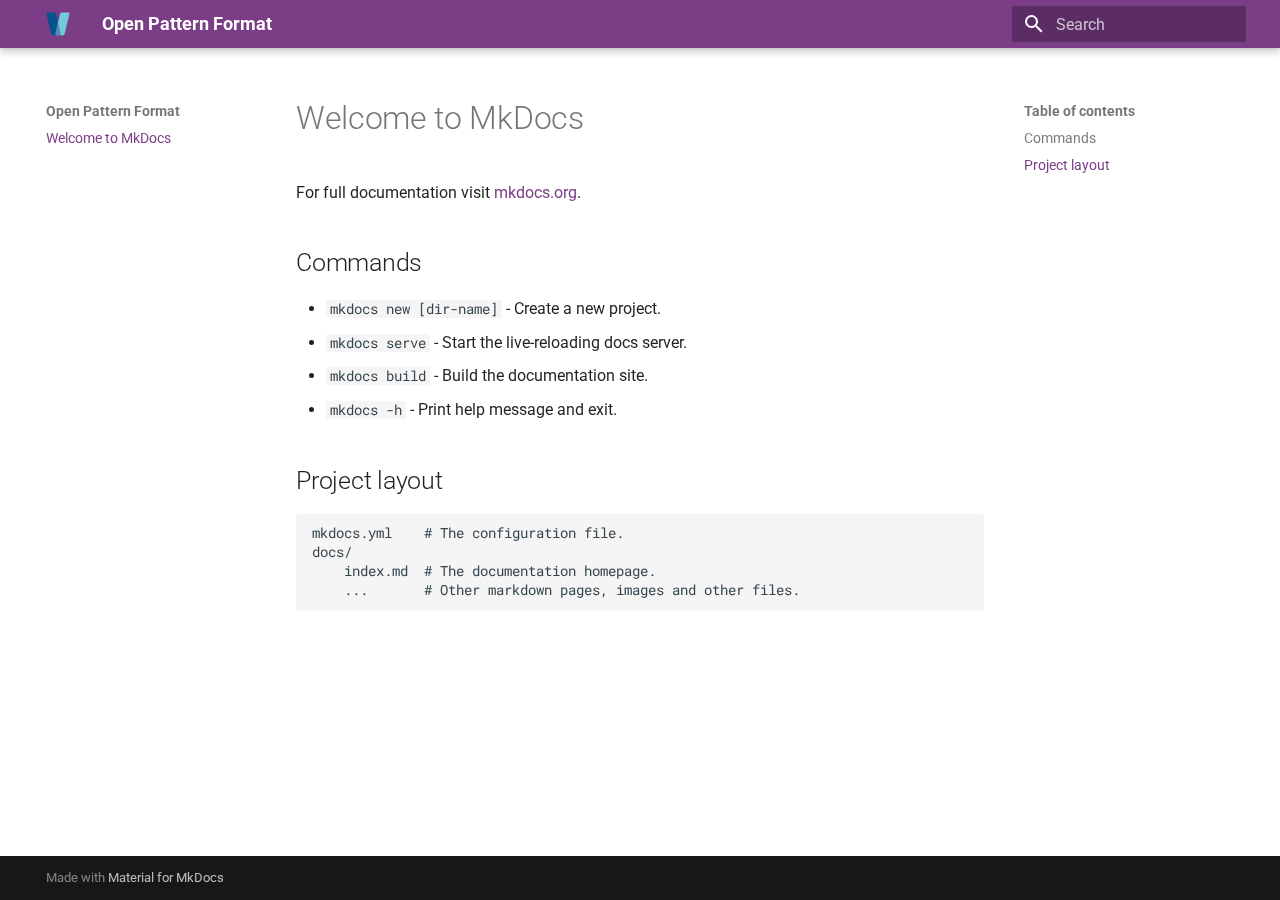
==== commit ea5f385c: "Deployed 2d7e224 with MkDocs version: 1.6.0" ====
--- a/index.html
+++ b/index.html
@@ -24,6 +24,9 @@
     
       <link rel="stylesheet" href="assets/stylesheets/main.3cba04c6.min.css">
       
+        
+        <link rel="stylesheet" href="assets/stylesheets/palette.06af60db.min.css">
+      
       
 
 
@@ -41,6 +44,8 @@
       
     
     
+      <link rel="stylesheet" href="stylesheets/extra.css">
+    
     <script>__md_scope=new URL(".",location),__md_hash=e=>[...e].reduce((e,_)=>(e<<5)-e+_.charCodeAt(0),0),__md_get=(e,_=localStorage,t=__md_scope)=>JSON.parse(_.getItem(t.pathname+"."+e)),__md_set=(e,_,t=localStorage,a=__md_scope)=>{try{t.setItem(a.pathname+"."+e,JSON.stringify(_))}catch(e){}}</script>
     
       
@@ -51,7 +56,12 @@
   </head>
   
   
-    <body dir="ltr">
+    
+    
+    
+    
+    
+    <body dir="ltr" data-md-color-scheme="default" data-md-color-primary="custom" data-md-color-accent="indigo">
   
     
     <input class="md-toggle" data-md-toggle="drawer" type="checkbox" id="__drawer" autocomplete="off">
@@ -102,8 +112,8 @@
       </div>
     </div>
     
-    
-      <script>var media,input,key,value,palette=__md_get("__palette");if(palette&&palette.color){"(prefers-color-scheme)"===palette.color.media&&(media=matchMedia("(prefers-color-scheme: light)"),input=document.querySelector(media.matches?"[data-md-color-media='(prefers-color-scheme: light)']":"[data-md-color-media='(prefers-color-scheme: dark)']"),palette.color.media=input.getAttribute("data-md-color-media"),palette.color.scheme=input.getAttribute("data-md-color-scheme"),palette.color.primary=input.getAttribute("data-md-color-primary"),palette.color.accent=input.getAttribute("data-md-color-accent"));for([key,value]of Object.entries(palette.color))document.body.setAttribute("data-md-color-"+key,value)}</script>
+      
+    
     
     
     
--- a/assets/stylesheets/palette.06af60db.min.css
+++ b/assets/stylesheets/palette.06af60db.min.css
@@ -0,0 +1 @@
+@media screen{[data-md-color-scheme=slate]{--md-default-fg-color:hsla(var(--md-hue),15%,90%,0.82);--md-default-fg-color--light:hsla(var(--md-hue),15%,90%,0.56);--md-default-fg-color--lighter:hsla(var(--md-hue),15%,90%,0.32);--md-default-fg-color--lightest:hsla(var(--md-hue),15%,90%,0.12);--md-default-bg-color:hsla(var(--md-hue),15%,14%,1);--md-default-bg-color--light:hsla(var(--md-hue),15%,14%,0.54);--md-default-bg-color--lighter:hsla(var(--md-hue),15%,14%,0.26);--md-default-bg-color--lightest:hsla(var(--md-hue),15%,14%,0.07);--md-code-fg-color:hsla(var(--md-hue),18%,86%,0.82);--md-code-bg-color:hsla(var(--md-hue),15%,18%,1);--md-code-hl-color:#2977ff;--md-code-hl-color--light:#2977ff1a;--md-code-hl-number-color:#e6695b;--md-code-hl-special-color:#f06090;--md-code-hl-function-color:#c973d9;--md-code-hl-constant-color:#9383e2;--md-code-hl-keyword-color:#6791e0;--md-code-hl-string-color:#2fb170;--md-code-hl-name-color:var(--md-code-fg-color);--md-code-hl-operator-color:var(--md-default-fg-color--light);--md-code-hl-punctuation-color:var(--md-default-fg-color--light);--md-code-hl-comment-color:var(--md-default-fg-color--light);--md-code-hl-generic-color:var(--md-default-fg-color--light);--md-code-hl-variable-color:var(--md-default-fg-color--light);--md-typeset-color:var(--md-default-fg-color);--md-typeset-a-color:var(--md-primary-fg-color);--md-typeset-kbd-color:hsla(var(--md-hue),15%,90%,0.12);--md-typeset-kbd-accent-color:hsla(var(--md-hue),15%,90%,0.2);--md-typeset-kbd-border-color:hsla(var(--md-hue),15%,14%,1);--md-typeset-mark-color:#4287ff4d;--md-typeset-table-color:hsla(var(--md-hue),15%,95%,0.12);--md-typeset-table-color--light:hsla(var(--md-hue),15%,95%,0.035);--md-admonition-fg-color:var(--md-default-fg-color);--md-admonition-bg-color:var(--md-default-bg-color);--md-footer-bg-color:hsla(var(--md-hue),15%,10%,0.87);--md-footer-bg-color--dark:hsla(var(--md-hue),15%,8%,1);--md-shadow-z1:0 0.2rem 0.5rem #0000000d,0 0 0.05rem #0000001a;--md-shadow-z2:0 0.2rem 0.5rem #00000040,0 0 0.05rem #00000040;--md-shadow-z3:0 0.2rem 0.5rem #0006,0 0 0.05rem #00000059;color-scheme:dark}[data-md-color-scheme=slate] img[src$="#gh-light-mode-only"],[data-md-color-scheme=slate] img[src$="#only-light"]{display:none}[data-md-color-scheme=slate][data-md-color-primary=pink]{--md-typeset-a-color:#ed5487}[data-md-color-scheme=slate][data-md-color-primary=purple]{--md-typeset-a-color:#c46fd3}[data-md-color-scheme=slate][data-md-color-primary=deep-purple]{--md-typeset-a-color:#a47bea}[data-md-color-scheme=slate][data-md-color-primary=indigo]{--md-typeset-a-color:#5488e8}[data-md-color-scheme=slate][data-md-color-primary=teal]{--md-typeset-a-color:#00ccb8}[data-md-color-scheme=slate][data-md-color-primary=green]{--md-typeset-a-color:#71c174}[data-md-color-scheme=slate][data-md-color-primary=deep-orange]{--md-typeset-a-color:#ff764d}[data-md-color-scheme=slate][data-md-color-primary=brown]{--md-typeset-a-color:#c1775c}[data-md-color-scheme=slate][data-md-color-primary=black],[data-md-color-scheme=slate][data-md-color-primary=blue-grey],[data-md-color-scheme=slate][data-md-color-primary=grey],[data-md-color-scheme=slate][data-md-color-primary=white]{--md-typeset-a-color:#5e8bde}[data-md-color-switching] *,[data-md-color-switching] :after,[data-md-color-switching] :before{transition-duration:0ms!important}}[data-md-color-accent=red]{--md-accent-fg-color:#ff1947;--md-accent-fg-color--transparent:#ff19471a;--md-accent-bg-color:#fff;--md-accent-bg-color--light:#ffffffb3}[data-md-color-accent=pink]{--md-accent-fg-color:#f50056;--md-accent-fg-color--transparent:#f500561a;--md-accent-bg-color:#fff;--md-accent-bg-color--light:#ffffffb3}[data-md-color-accent=purple]{--md-accent-fg-color:#df41fb;--md-accent-fg-color--transparent:#df41fb1a;--md-accent-bg-color:#fff;--md-accent-bg-color--light:#ffffffb3}[data-md-color-accent=deep-purple]{--md-accent-fg-color:#7c4dff;--md-accent-fg-color--transparent:#7c4dff1a;--md-accent-bg-color:#fff;--md-accent-bg-color--light:#ffffffb3}[data-md-color-accent=indigo]{--md-accent-fg-color:#526cfe;--md-accent-fg-color--transparent:#526cfe1a;--md-accent-bg-color:#fff;--md-accent-bg-color--light:#ffffffb3}[data-md-color-accent=blue]{--md-accent-fg-color:#4287ff;--md-accent-fg-color--transparent:#4287ff1a;--md-accent-bg-color:#fff;--md-accent-bg-color--light:#ffffffb3}[data-md-color-accent=light-blue]{--md-accent-fg-color:#0091eb;--md-accent-fg-color--transparent:#0091eb1a;--md-accent-bg-color:#fff;--md-accent-bg-color--light:#ffffffb3}[data-md-color-accent=cyan]{--md-accent-fg-color:#00bad6;--md-accent-fg-color--transparent:#00bad61a;--md-accent-bg-color:#fff;--md-accent-bg-color--light:#ffffffb3}[data-md-color-accent=teal]{--md-accent-fg-color:#00bda4;--md-accent-fg-color--transparent:#00bda41a;--md-accent-bg-color:#fff;--md-accent-bg-color--light:#ffffffb3}[data-md-color-accent=green]{--md-accent-fg-color:#00c753;--md-accent-fg-color--transparent:#00c7531a;--md-accent-bg-color:#fff;--md-accent-bg-color--light:#ffffffb3}[data-md-color-accent=light-green]{--md-accent-fg-color:#63de17;--md-accent-fg-color--transparent:#63de171a;--md-accent-bg-color:#fff;--md-accent-bg-color--light:#ffffffb3}[data-md-color-accent=lime]{--md-accent-fg-color:#b0eb00;--md-accent-fg-color--transparent:#b0eb001a;--md-accent-bg-color:#000000de;--md-accent-bg-color--light:#0000008a}[data-md-color-accent=yellow]{--md-accent-fg-color:#ffd500;--md-accent-fg-color--transparent:#ffd5001a;--md-accent-bg-color:#000000de;--md-accent-bg-color--light:#0000008a}[data-md-color-accent=amber]{--md-accent-fg-color:#fa0;--md-accent-fg-color--transparent:#ffaa001a;--md-accent-bg-color:#000000de;--md-accent-bg-color--light:#0000008a}[data-md-color-accent=orange]{--md-accent-fg-color:#ff9100;--md-accent-fg-color--transparent:#ff91001a;--md-accent-bg-color:#000000de;--md-accent-bg-color--light:#0000008a}[data-md-color-accent=deep-orange]{--md-accent-fg-color:#ff6e42;--md-accent-fg-color--transparent:#ff6e421a;--md-accent-bg-color:#fff;--md-accent-bg-color--light:#ffffffb3}[data-md-color-primary=red]{--md-primary-fg-color:#ef5552;--md-primary-fg-color--light:#e57171;--md-primary-fg-color--dark:#e53734;--md-primary-bg-color:#fff;--md-primary-bg-color--light:#ffffffb3}[data-md-color-primary=pink]{--md-primary-fg-color:#e92063;--md-primary-fg-color--light:#ec417a;--md-primary-fg-color--dark:#c3185d;--md-primary-bg-color:#fff;--md-primary-bg-color--light:#ffffffb3}[data-md-color-primary=purple]{--md-primary-fg-color:#ab47bd;--md-primary-fg-color--light:#bb69c9;--md-primary-fg-color--dark:#8c24a8;--md-primary-bg-color:#fff;--md-primary-bg-color--light:#ffffffb3}[data-md-color-primary=deep-purple]{--md-primary-fg-color:#7e56c2;--md-primary-fg-color--light:#9574cd;--md-primary-fg-color--dark:#673ab6;--md-primary-bg-color:#fff;--md-primary-bg-color--light:#ffffffb3}[data-md-color-primary=indigo]{--md-primary-fg-color:#4051b5;--md-primary-fg-color--light:#5d6cc0;--md-primary-fg-color--dark:#303fa1;--md-primary-bg-color:#fff;--md-primary-bg-color--light:#ffffffb3}[data-md-color-primary=blue]{--md-primary-fg-color:#2094f3;--md-primary-fg-color--light:#42a5f5;--md-primary-fg-color--dark:#1975d2;--md-primary-bg-color:#fff;--md-primary-bg-color--light:#ffffffb3}[data-md-color-primary=light-blue]{--md-primary-fg-color:#02a6f2;--md-primary-fg-color--light:#28b5f6;--md-primary-fg-color--dark:#0287cf;--md-primary-bg-color:#fff;--md-primary-bg-color--light:#ffffffb3}[data-md-color-primary=cyan]{--md-primary-fg-color:#00bdd6;--md-primary-fg-color--light:#25c5da;--md-primary-fg-color--dark:#0097a8;--md-primary-bg-color:#fff;--md-primary-bg-color--light:#ffffffb3}[data-md-color-primary=teal]{--md-primary-fg-color:#009485;--md-primary-fg-color--light:#26a699;--md-primary-fg-color--dark:#007a6c;--md-primary-bg-color:#fff;--md-primary-bg-color--light:#ffffffb3}[data-md-color-primary=green]{--md-primary-fg-color:#4cae4f;--md-primary-fg-color--light:#68bb6c;--md-primary-fg-color--dark:#398e3d;--md-primary-bg-color:#fff;--md-primary-bg-color--light:#ffffffb3}[data-md-color-primary=light-green]{--md-primary-fg-color:#8bc34b;--md-primary-fg-color--light:#9ccc66;--md-primary-fg-color--dark:#689f38;--md-primary-bg-color:#fff;--md-primary-bg-color--light:#ffffffb3}[data-md-color-primary=lime]{--md-primary-fg-color:#cbdc38;--md-primary-fg-color--light:#d3e156;--md-primary-fg-color--dark:#b0b52c;--md-primary-bg-color:#000000de;--md-primary-bg-color--light:#0000008a}[data-md-color-primary=yellow]{--md-primary-fg-color:#ffec3d;--md-primary-fg-color--light:#ffee57;--md-primary-fg-color--dark:#fbc02d;--md-primary-bg-color:#000000de;--md-primary-bg-color--light:#0000008a}[data-md-color-primary=amber]{--md-primary-fg-color:#ffc105;--md-primary-fg-color--light:#ffc929;--md-primary-fg-color--dark:#ffa200;--md-primary-bg-color:#000000de;--md-primary-bg-color--light:#0000008a}[data-md-color-primary=orange]{--md-primary-fg-color:#ffa724;--md-primary-fg-color--light:#ffa724;--md-primary-fg-color--dark:#fa8900;--md-primary-bg-color:#000000de;--md-primary-bg-color--light:#0000008a}[data-md-color-primary=deep-orange]{--md-primary-fg-color:#ff6e42;--md-primary-fg-color--light:#ff8a66;--md-primary-fg-color--dark:#f4511f;--md-primary-bg-color:#fff;--md-primary-bg-color--light:#ffffffb3}[data-md-color-primary=brown]{--md-primary-fg-color:#795649;--md-primary-fg-color--light:#8d6e62;--md-primary-fg-color--dark:#5d4037;--md-primary-bg-color:#fff;--md-primary-bg-color--light:#ffffffb3}[data-md-color-primary=grey]{--md-primary-fg-color:#757575;--md-primary-fg-color--light:#9e9e9e;--md-primary-fg-color--dark:#616161;--md-primary-bg-color:#fff;--md-primary-bg-color--light:#ffffffb3;--md-typeset-a-color:#4051b5}[data-md-color-primary=blue-grey]{--md-primary-fg-color:#546d78;--md-primary-fg-color--light:#607c8a;--md-primary-fg-color--dark:#455a63;--md-primary-bg-color:#fff;--md-primary-bg-color--light:#ffffffb3;--md-typeset-a-color:#4051b5}[data-md-color-primary=light-green]:not([data-md-color-scheme=slate]){--md-typeset-a-color:#72ad2e}[data-md-color-primary=lime]:not([data-md-color-scheme=slate]){--md-typeset-a-color:#8b990a}[data-md-color-primary=yellow]:not([data-md-color-scheme=slate]){--md-typeset-a-color:#b8a500}[data-md-color-primary=amber]:not([data-md-color-scheme=slate]){--md-typeset-a-color:#d19d00}[data-md-color-primary=orange]:not([data-md-color-scheme=slate]){--md-typeset-a-color:#e68a00}[data-md-color-primary=white]{--md-primary-fg-color:hsla(var(--md-hue),0%,100%,1);--md-primary-fg-color--light:hsla(var(--md-hue),0%,100%,0.7);--md-primary-fg-color--dark:hsla(var(--md-hue),0%,0%,0.07);--md-primary-bg-color:hsla(var(--md-hue),0%,0%,0.87);--md-primary-bg-color--light:hsla(var(--md-hue),0%,0%,0.54);--md-typeset-a-color:#4051b5}[data-md-color-primary=white] .md-button{color:var(--md-typeset-a-color)}[data-md-color-primary=white] .md-button--primary{background-color:var(--md-typeset-a-color);border-color:var(--md-typeset-a-color);color:hsla(var(--md-hue),0%,100%,1)}@media screen and (min-width:60em){[data-md-color-primary=white] .md-search__form{background-color:hsla(var(--md-hue),0%,0%,.07)}[data-md-color-primary=white] .md-search__form:hover{background-color:hsla(var(--md-hue),0%,0%,.32)}[data-md-color-primary=white] .md-search__input+.md-search__icon{color:hsla(var(--md-hue),0%,0%,.87)}}@media screen and (min-width:76.25em){[data-md-color-primary=white] .md-tabs{border-bottom:.05rem solid #00000012}}[data-md-color-primary=black]{--md-primary-fg-color:hsla(var(--md-hue),15%,9%,1);--md-primary-fg-color--light:hsla(var(--md-hue),15%,9%,0.54);--md-primary-fg-color--dark:hsla(var(--md-hue),15%,9%,1);--md-primary-bg-color:hsla(var(--md-hue),15%,100%,1);--md-primary-bg-color--light:hsla(var(--md-hue),15%,100%,0.7);--md-typeset-a-color:#4051b5}[data-md-color-primary=black] .md-button{color:var(--md-typeset-a-color)}[data-md-color-primary=black] .md-button--primary{background-color:var(--md-typeset-a-color);border-color:var(--md-typeset-a-color);color:hsla(var(--md-hue),0%,100%,1)}[data-md-color-primary=black] .md-header{background-color:hsla(var(--md-hue),15%,9%,1)}@media screen and (max-width:59.984375em){[data-md-color-primary=black] .md-nav__source{background-color:hsla(var(--md-hue),15%,11%,.87)}}@media screen and (max-width:76.234375em){html [data-md-color-primary=black] .md-nav--primary .md-nav__title[for=__drawer]{background-color:hsla(var(--md-hue),15%,9%,1)}}@media screen and (min-width:76.25em){[data-md-color-primary=black] .md-tabs{background-color:hsla(var(--md-hue),15%,9%,1)}}--- a/stylesheets/extra.css
+++ b/stylesheets/extra.css
@@ -0,0 +1,3 @@
+:root {
+    --md-primary-fg-color:        #7C3D87;
+  }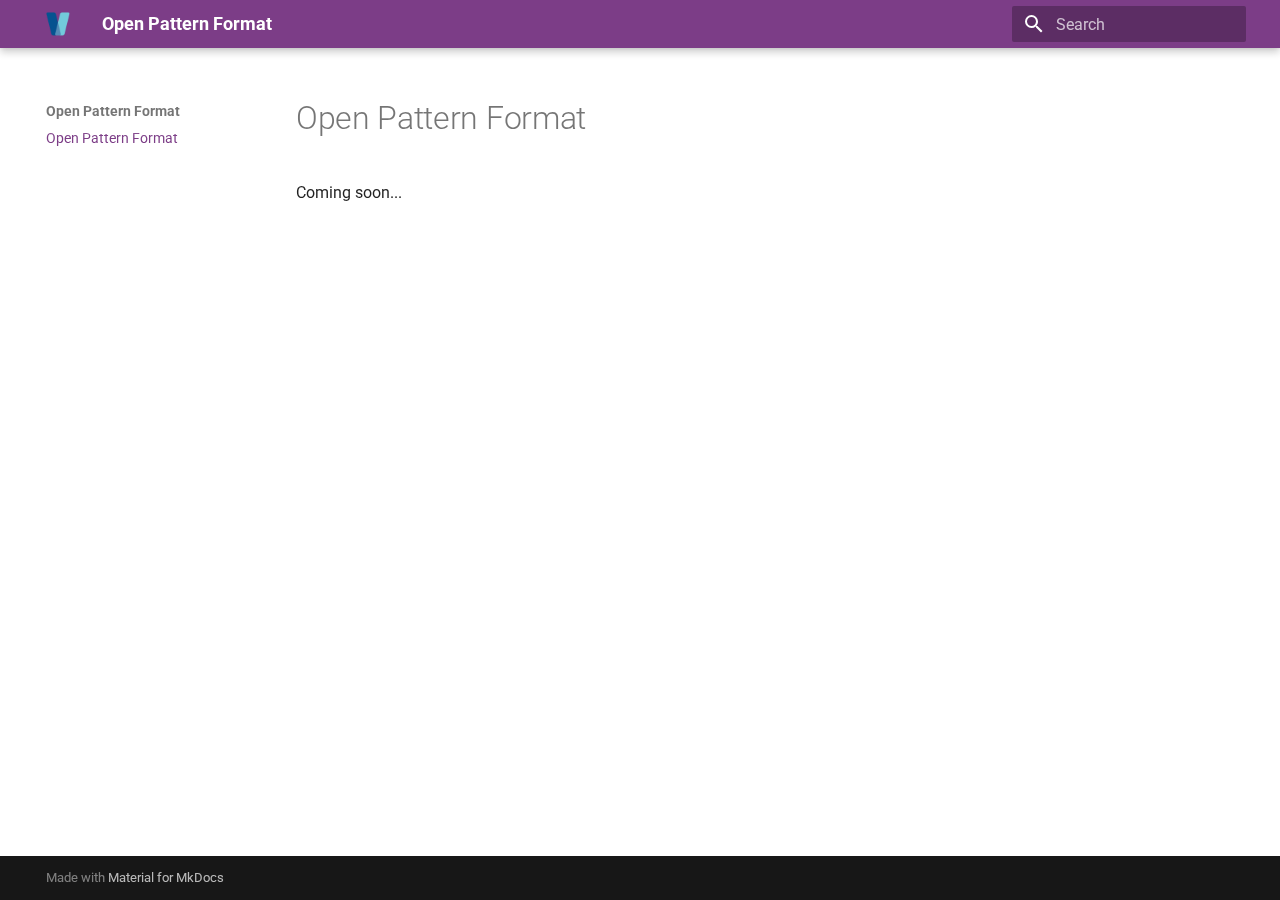
==== commit c00c5966: "Deployed 295ea34 with MkDocs version: 1.6.0" ====
--- a/index.html
+++ b/index.html
@@ -8,7 +8,7 @@
       
       
       
-        <link rel="canonical" href="https://open-pattern-format.github.io/">
+        <link rel="canonical" href="https://docs.openpatternformat.com/">
       
       
       
@@ -70,7 +70,7 @@
     <div data-md-component="skip">
       
         
-        <a href="#welcome-to-mkdocs" class="md-skip">
+        <a href="#open-pattern-format" class="md-skip">
           Skip to content
         </a>
       
@@ -105,7 +105,7 @@
         <div class="md-header__topic" data-md-component="header-topic">
           <span class="md-ellipsis">
             
-              Welcome to MkDocs
+              Open Pattern Format
             
           </span>
         </div>
@@ -206,63 +206,15 @@
         
       
       
-        <label class="md-nav__link md-nav__link--active" for="__toc">
-          
+      <a href="." class="md-nav__link md-nav__link--active">
+        
   
   <span class="md-ellipsis">
-    Welcome to MkDocs
+    Open Pattern Format
   </span>
   
 
-          <span class="md-nav__icon md-icon"></span>
-        </label>
-      
-      <a href="." class="md-nav__link md-nav__link--active">
-        
-  
-  <span class="md-ellipsis">
-    Welcome to MkDocs
-  </span>
-  
-
       </a>
-      
-        
-
-<nav class="md-nav md-nav--secondary" aria-label="Table of contents">
-  
-  
-  
-    
-  
-  
-    <label class="md-nav__title" for="__toc">
-      <span class="md-nav__icon md-icon"></span>
-      Table of contents
-    </label>
-    <ul class="md-nav__list" data-md-component="toc" data-md-scrollfix>
-      
-        <li class="md-nav__item">
-  <a href="#commands" class="md-nav__link">
-    <span class="md-ellipsis">
-      Commands
-    </span>
-  </a>
-  
-</li>
-      
-        <li class="md-nav__item">
-  <a href="#project-layout" class="md-nav__link">
-    <span class="md-ellipsis">
-      Project layout
-    </span>
-  </a>
-  
-</li>
-      
-    </ul>
-  
-</nav>
       
     </li>
   
@@ -288,32 +240,6 @@
     
   
   
-    <label class="md-nav__title" for="__toc">
-      <span class="md-nav__icon md-icon"></span>
-      Table of contents
-    </label>
-    <ul class="md-nav__list" data-md-component="toc" data-md-scrollfix>
-      
-        <li class="md-nav__item">
-  <a href="#commands" class="md-nav__link">
-    <span class="md-ellipsis">
-      Commands
-    </span>
-  </a>
-  
-</li>
-      
-        <li class="md-nav__item">
-  <a href="#project-layout" class="md-nav__link">
-    <span class="md-ellipsis">
-      Project layout
-    </span>
-  </a>
-  
-</li>
-      
-    </ul>
-  
 </nav>
                   </div>
                 </div>
@@ -327,21 +253,8 @@
                   
 
 
-<h1 id="welcome-to-mkdocs">Welcome to MkDocs</h1>
-<p>For full documentation visit <a href="https://www.mkdocs.org">mkdocs.org</a>.</p>
-<h2 id="commands">Commands</h2>
-<ul>
-<li><code>mkdocs new [dir-name]</code> - Create a new project.</li>
-<li><code>mkdocs serve</code> - Start the live-reloading docs server.</li>
-<li><code>mkdocs build</code> - Build the documentation site.</li>
-<li><code>mkdocs -h</code> - Print help message and exit.</li>
-</ul>
-<h2 id="project-layout">Project layout</h2>
-<pre><code>mkdocs.yml    # The configuration file.
-docs/
-    index.md  # The documentation homepage.
-    ...       # Other markdown pages, images and other files.
-</code></pre>
+<h1 id="open-pattern-format">Open Pattern Format</h1>
+<p>Coming soon...</p>
 
 
 
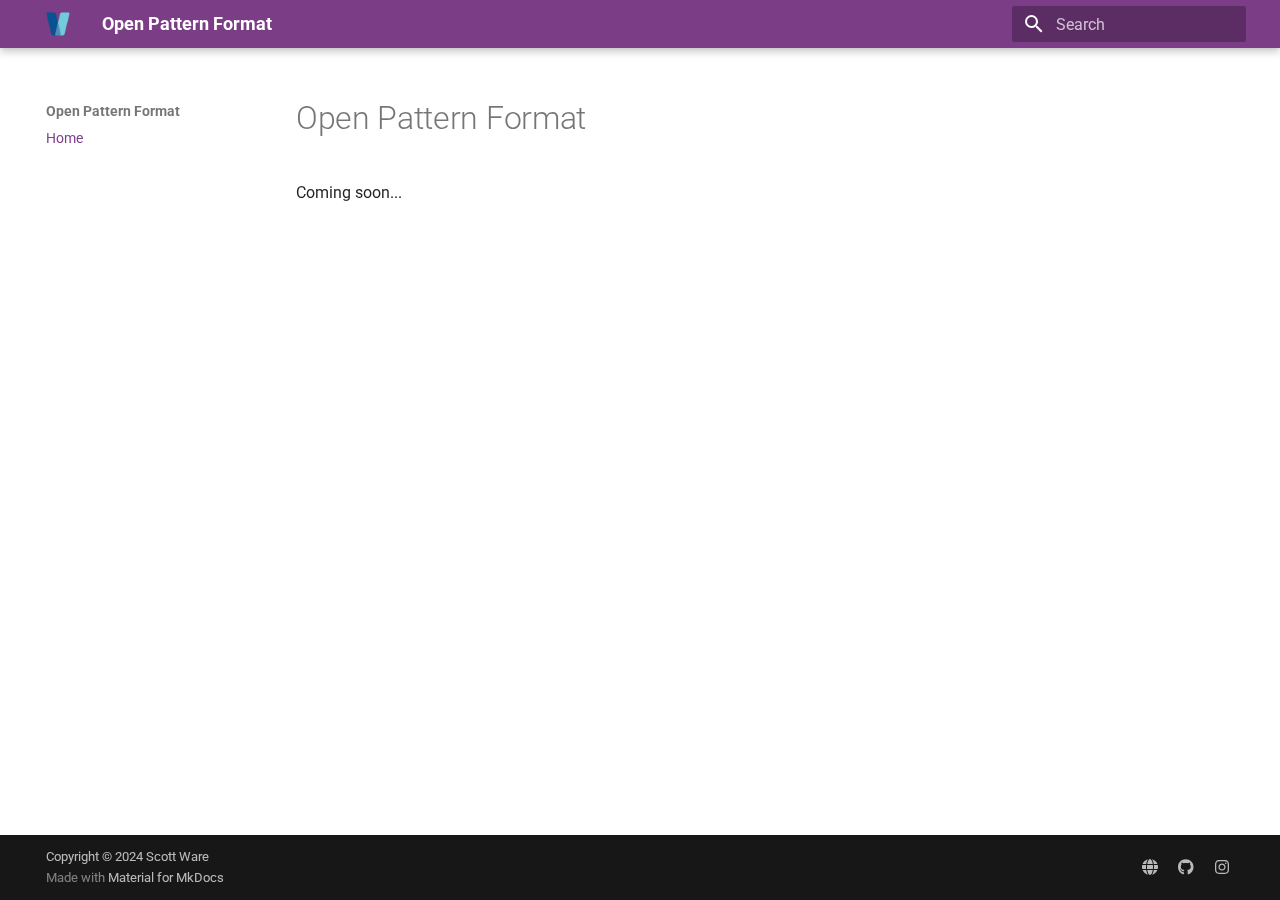
==== commit 1ae756c9: "Deployed b41d708 with MkDocs version: 1.6.0" ====
--- a/index.html
+++ b/index.html
@@ -105,7 +105,7 @@
         <div class="md-header__topic" data-md-component="header-topic">
           <span class="md-ellipsis">
             
-              Open Pattern Format
+              Home
             
           </span>
         </div>
@@ -210,7 +210,7 @@
         
   
   <span class="md-ellipsis">
-    Open Pattern Format
+    Home
   </span>
   
 
@@ -279,10 +279,16 @@
       
         <footer class="md-footer">
   
+    
+  
   <div class="md-footer-meta md-typeset">
     <div class="md-footer-meta__inner md-grid">
       <div class="md-copyright">
   
+    <div class="md-copyright__highlight">
+      Copyright &copy; 2024 Scott Ware
+    </div>
+  
   
     Made with
     <a href="https://squidfunk.github.io/mkdocs-material/" target="_blank" rel="noopener">
@@ -291,6 +297,40 @@
   
 </div>
       
+        <div class="md-social">
+  
+    
+    
+    
+    
+    <a href="https://openpatternformat.com" target="_blank" rel="noopener" title="Website" class="md-social__link">
+      <svg xmlns="http://www.w3.org/2000/svg" viewBox="0 0 512 512"><!--! Font Awesome Free 6.6.0 by @fontawesome - https://fontawesome.com License - https://fontawesome.com/license/free (Icons: CC BY 4.0, Fonts: SIL OFL 1.1, Code: MIT License) Copyright 2024 Fonticons, Inc.--><path d="M352 256c0 22.2-1.2 43.6-3.3 64H163.4c-2.2-20.4-3.3-41.8-3.3-64s1.2-43.6 3.3-64h185.3c2.2 20.4 3.3 41.8 3.3 64zm28.8-64h123.1c5.3 20.5 8.1 41.9 8.1 64s-2.8 43.5-8.1 64H380.8c2.1-20.6 3.2-42 3.2-64s-1.1-43.4-3.2-64zm112.6-32H376.7c-10-63.9-29.8-117.4-55.3-151.6 78.3 20.7 142 77.5 171.9 151.6zm-149.1 0H167.7c6.1-36.4 15.5-68.6 27-94.7 10.5-23.6 22.2-40.7 33.5-51.5C239.4 3.2 248.7 0 256 0s16.6 3.2 27.8 13.8c11.3 10.8 23 27.9 33.5 51.5 11.6 26 20.9 58.2 27 94.7zm-209 0H18.6c30-74.1 93.6-130.9 172-151.6-25.5 34.2-45.3 87.7-55.3 151.6zM8.1 192h123.1c-2.1 20.6-3.2 42-3.2 64s1.1 43.4 3.2 64H8.1C2.8 299.5 0 278.1 0 256s2.8-43.5 8.1-64zm186.6 254.6c-11.6-26-20.9-58.2-27-94.6h176.6c-6.1 36.4-15.5 68.6-27 94.6-10.5 23.6-22.2 40.7-33.5 51.5-11.2 10.7-20.5 13.9-27.8 13.9s-16.6-3.2-27.8-13.8c-11.3-10.8-23-27.9-33.5-51.5zM135.3 352c10 63.9 29.8 117.4 55.3 151.6-78.4-20.7-142-77.5-172-151.6h116.7zm358.1 0c-30 74.1-93.6 130.9-171.9 151.6 25.5-34.2 45.2-87.7 55.3-151.6h116.7z"/></svg>
+    </a>
+  
+    
+    
+    
+    
+      
+      
+    
+    <a href="https://github.com/open-pattern-format" target="_blank" rel="noopener" title="github.com" class="md-social__link">
+      <svg xmlns="http://www.w3.org/2000/svg" viewBox="0 0 496 512"><!--! Font Awesome Free 6.6.0 by @fontawesome - https://fontawesome.com License - https://fontawesome.com/license/free (Icons: CC BY 4.0, Fonts: SIL OFL 1.1, Code: MIT License) Copyright 2024 Fonticons, Inc.--><path d="M165.9 397.4c0 2-2.3 3.6-5.2 3.6-3.3.3-5.6-1.3-5.6-3.6 0-2 2.3-3.6 5.2-3.6 3-.3 5.6 1.3 5.6 3.6zm-31.1-4.5c-.7 2 1.3 4.3 4.3 4.9 2.6 1 5.6 0 6.2-2s-1.3-4.3-4.3-5.2c-2.6-.7-5.5.3-6.2 2.3zm44.2-1.7c-2.9.7-4.9 2.6-4.6 4.9.3 2 2.9 3.3 5.9 2.6 2.9-.7 4.9-2.6 4.6-4.6-.3-1.9-3-3.2-5.9-2.9zM244.8 8C106.1 8 0 113.3 0 252c0 110.9 69.8 205.8 169.5 239.2 12.8 2.3 17.3-5.6 17.3-12.1 0-6.2-.3-40.4-.3-61.4 0 0-70 15-84.7-29.8 0 0-11.4-29.1-27.8-36.6 0 0-22.9-15.7 1.6-15.4 0 0 24.9 2 38.6 25.8 21.9 38.6 58.6 27.5 72.9 20.9 2.3-16 8.8-27.1 16-33.7-55.9-6.2-112.3-14.3-112.3-110.5 0-27.5 7.6-41.3 23.6-58.9-2.6-6.5-11.1-33.3 2.6-67.9 20.9-6.5 69 27 69 27 20-5.6 41.5-8.5 62.8-8.5s42.8 2.9 62.8 8.5c0 0 48.1-33.6 69-27 13.7 34.7 5.2 61.4 2.6 67.9 16 17.7 25.8 31.5 25.8 58.9 0 96.5-58.9 104.2-114.8 110.5 9.2 7.9 17 22.9 17 46.4 0 33.7-.3 75.4-.3 83.6 0 6.5 4.6 14.4 17.3 12.1C428.2 457.8 496 362.9 496 252 496 113.3 383.5 8 244.8 8zM97.2 352.9c-1.3 1-1 3.3.7 5.2 1.6 1.6 3.9 2.3 5.2 1 1.3-1 1-3.3-.7-5.2-1.6-1.6-3.9-2.3-5.2-1zm-10.8-8.1c-.7 1.3.3 2.9 2.3 3.9 1.6 1 3.6.7 4.3-.7.7-1.3-.3-2.9-2.3-3.9-2-.6-3.6-.3-4.3.7zm32.4 35.6c-1.6 1.3-1 4.3 1.3 6.2 2.3 2.3 5.2 2.6 6.5 1 1.3-1.3.7-4.3-1.3-6.2-2.2-2.3-5.2-2.6-6.5-1zm-11.4-14.7c-1.6 1-1.6 3.6 0 5.9 1.6 2.3 4.3 3.3 5.6 2.3 1.6-1.3 1.6-3.9 0-6.2-1.4-2.3-4-3.3-5.6-2z"/></svg>
+    </a>
+  
+    
+    
+    
+    
+      
+      
+    
+    <a href="https://www.instagram.com/openpatternproject" target="_blank" rel="noopener" title="www.instagram.com" class="md-social__link">
+      <svg xmlns="http://www.w3.org/2000/svg" viewBox="0 0 448 512"><!--! Font Awesome Free 6.6.0 by @fontawesome - https://fontawesome.com License - https://fontawesome.com/license/free (Icons: CC BY 4.0, Fonts: SIL OFL 1.1, Code: MIT License) Copyright 2024 Fonticons, Inc.--><path d="M224.1 141c-63.6 0-114.9 51.3-114.9 114.9s51.3 114.9 114.9 114.9S339 319.5 339 255.9 287.7 141 224.1 141zm0 189.6c-41.1 0-74.7-33.5-74.7-74.7s33.5-74.7 74.7-74.7 74.7 33.5 74.7 74.7-33.6 74.7-74.7 74.7zm146.4-194.3c0 14.9-12 26.8-26.8 26.8-14.9 0-26.8-12-26.8-26.8s12-26.8 26.8-26.8 26.8 12 26.8 26.8zm76.1 27.2c-1.7-35.9-9.9-67.7-36.2-93.9-26.2-26.2-58-34.4-93.9-36.2-37-2.1-147.9-2.1-184.9 0-35.8 1.7-67.6 9.9-93.9 36.1s-34.4 58-36.2 93.9c-2.1 37-2.1 147.9 0 184.9 1.7 35.9 9.9 67.7 36.2 93.9s58 34.4 93.9 36.2c37 2.1 147.9 2.1 184.9 0 35.9-1.7 67.7-9.9 93.9-36.2 26.2-26.2 34.4-58 36.2-93.9 2.1-37 2.1-147.8 0-184.8zM398.8 388c-7.8 19.6-22.9 34.7-42.6 42.6-29.5 11.7-99.5 9-132.1 9s-102.7 2.6-132.1-9c-19.6-7.8-34.7-22.9-42.6-42.6-11.7-29.5-9-99.5-9-132.1s-2.6-102.7 9-132.1c7.8-19.6 22.9-34.7 42.6-42.6 29.5-11.7 99.5-9 132.1-9s102.7-2.6 132.1 9c19.6 7.8 34.7 22.9 42.6 42.6 11.7 29.5 9 99.5 9 132.1s2.7 102.7-9 132.1z"/></svg>
+    </a>
+  
+</div>
+      
     </div>
   </div>
 </footer>
@@ -301,7 +341,7 @@
     </div>
     
     
-    <script id="__config" type="application/json">{"base": ".", "features": [], "search": "assets/javascripts/workers/search.b8dbb3d2.min.js", "translations": {"clipboard.copied": "Copied to clipboard", "clipboard.copy": "Copy to clipboard", "search.result.more.one": "1 more on this page", "search.result.more.other": "# more on this page", "search.result.none": "No matching documents", "search.result.one": "1 matching document", "search.result.other": "# matching documents", "search.result.placeholder": "Type to start searching", "search.result.term.missing": "Missing", "select.version": "Select version"}}</script>
+    <script id="__config" type="application/json">{"base": ".", "features": ["content.code.copy", "navigation.footer", "navigation.instant", "navigation.tracking", "navigation.path"], "search": "assets/javascripts/workers/search.b8dbb3d2.min.js", "translations": {"clipboard.copied": "Copied to clipboard", "clipboard.copy": "Copy to clipboard", "search.result.more.one": "1 more on this page", "search.result.more.other": "# more on this page", "search.result.none": "No matching documents", "search.result.one": "1 matching document", "search.result.other": "# matching documents", "search.result.placeholder": "Type to start searching", "search.result.term.missing": "Missing", "select.version": "Select version"}}</script>
     
     
       <script src="assets/javascripts/bundle.af256bd8.min.js"></script>
